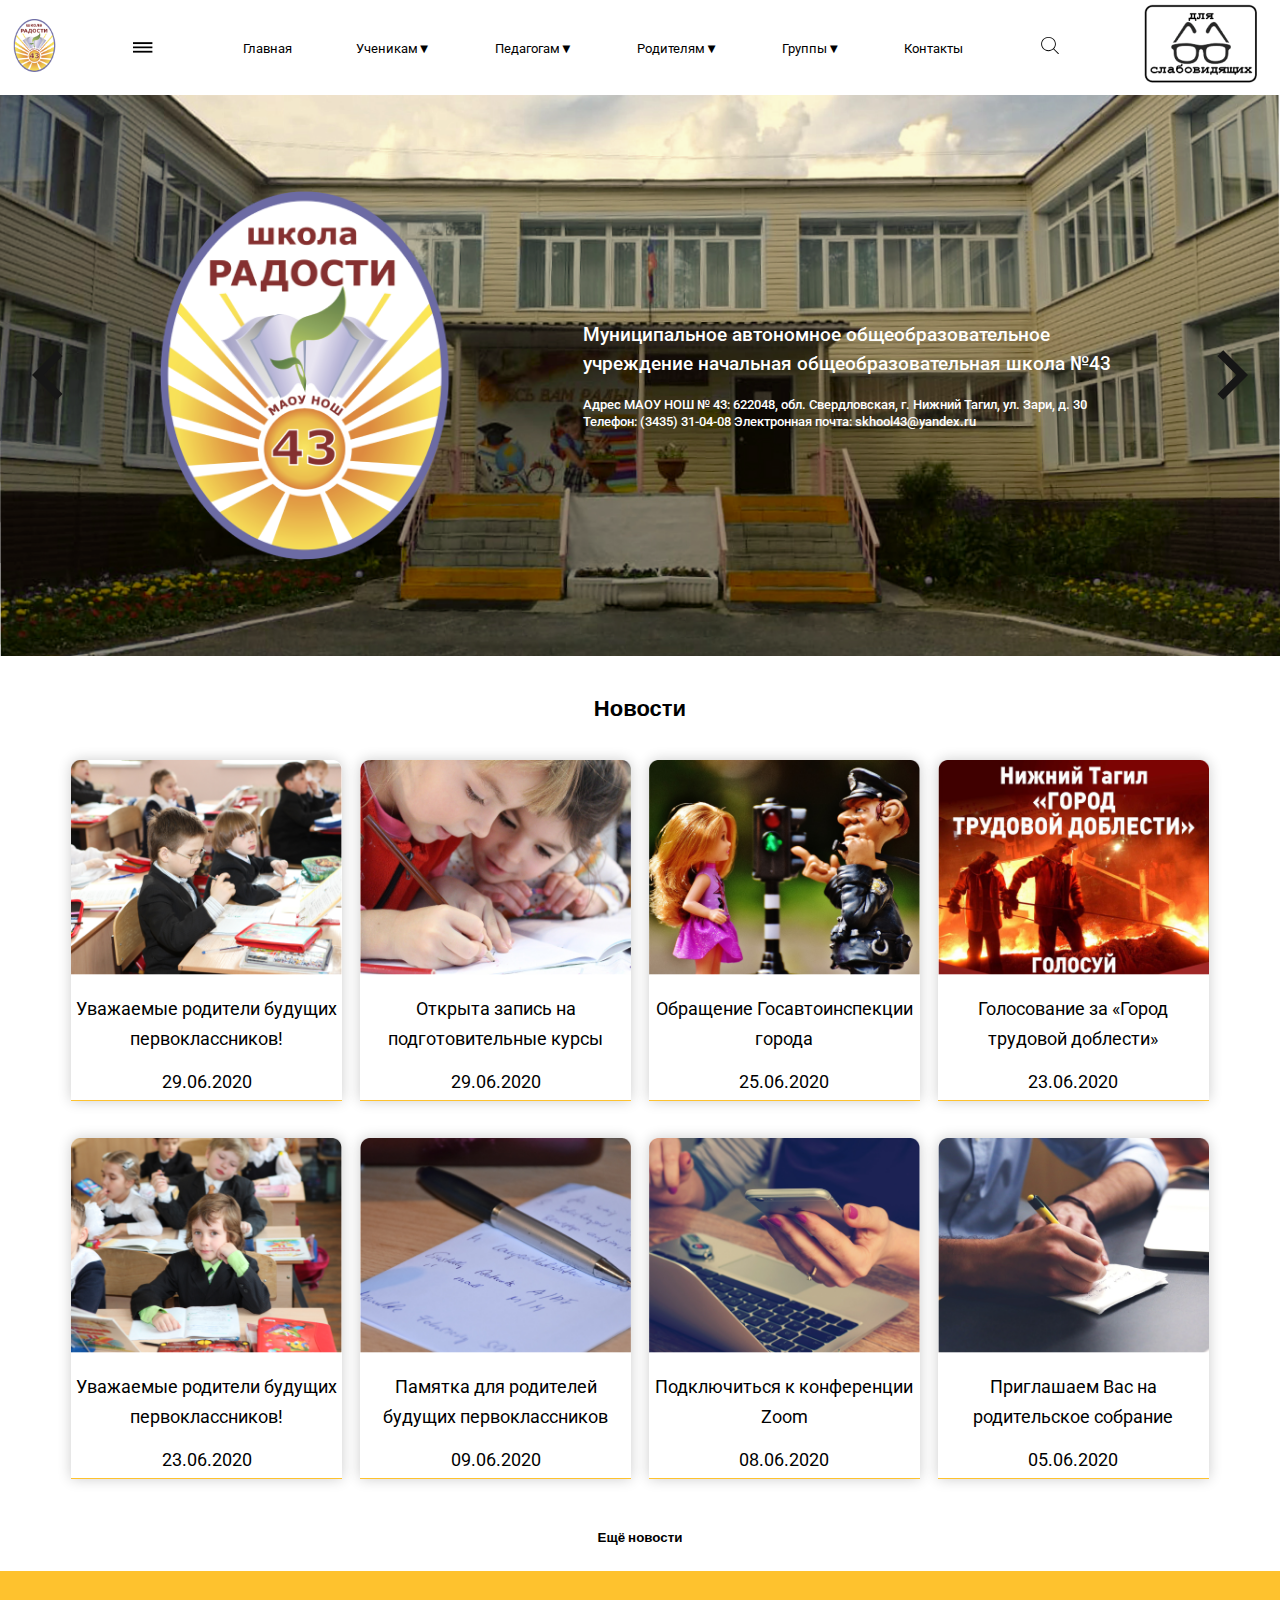
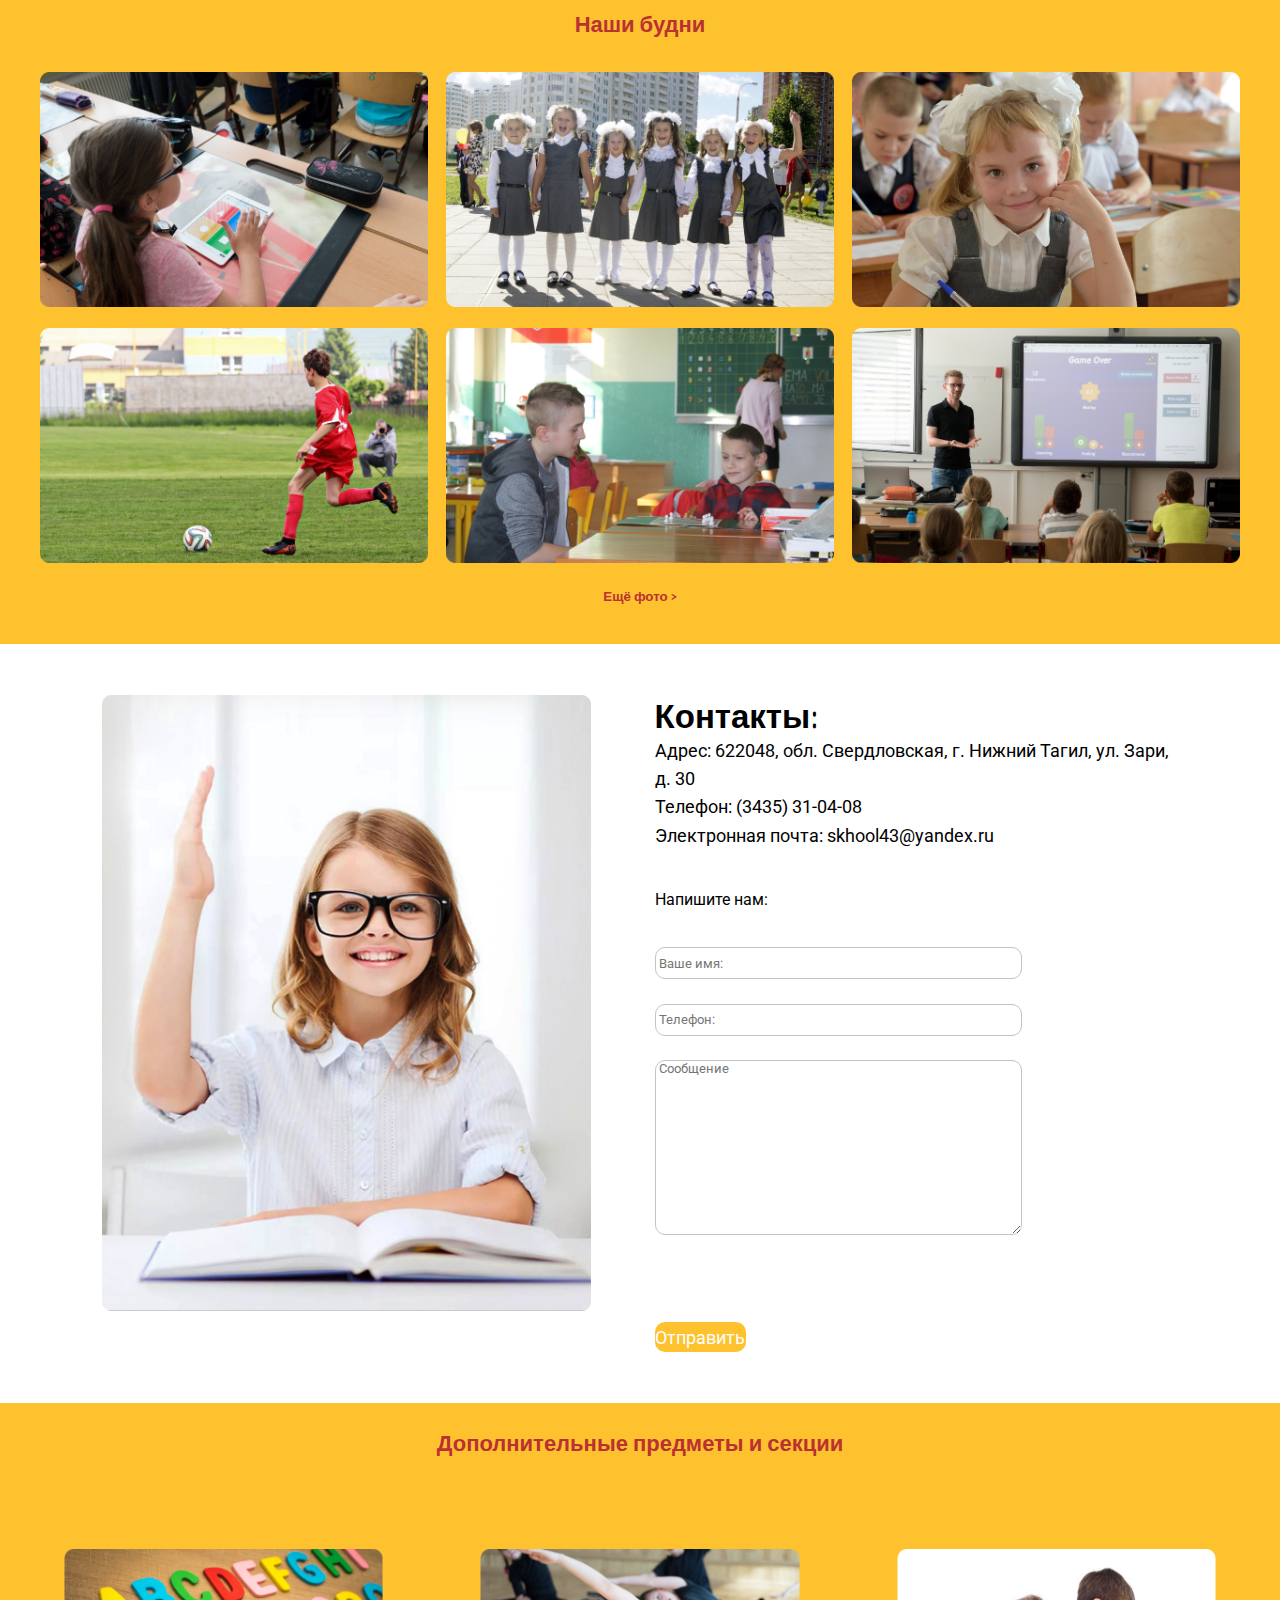
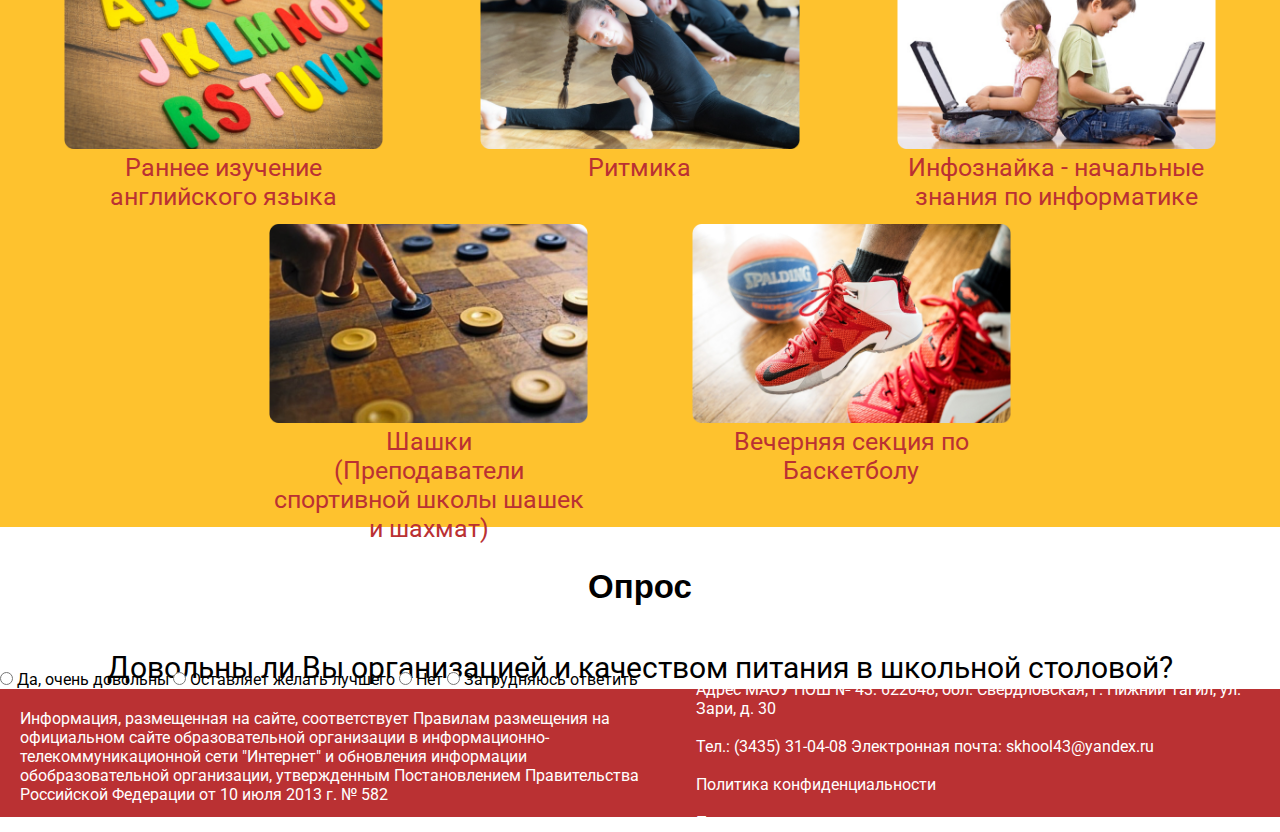
==== Code_s/index.html @ 2aeece90 "test" ====
<!DOCTYPE html>
<html lang="en">

<head>
    <link rel="preconnect" href="https://fonts.googleapis.com">
    <link rel="preconnect" href="https://fonts.gstatic.com" crossorigin>
    <link href="https://fonts.googleapis.com/css2?family=Roboto:wght@300&family=Tilt+Neon&display=swap"
        rel="stylesheet">
    <meta charset="UTF-8">
    <meta name="viewport" content="width=device-width, initial-scale=1.0">
    <link rel="stylesheet" href="./style.css">
    <title>Школа №43</title>
</head>

<body>

    <header>
        <div class="wrapper">
            <a href="./index.html">
                <img class="logo_head" src="./logo/logo_header.png">
            </a>
            <a href="">
                <img src="./logo/header__burger.png" class="burger">
            </a>
            <nav>
                <ul>
                    </a>
                    <li><a href="#" class='text_header text_header_1'>Главная</a></li>
                    <li><a href="#" class='text_header'>Ученикам&#9660;</a></li>
                    <li><a href="#" class='text_header'>Педагогам&#9660;</a></li>
                    <li><a href="#" class='text_header'>Родителям&#9660;</a></li>
                    <li><a href="#" class='text_header'>Группы&#9660;</a></li>
                    <li><a href="#" class='text_header'>Контакты</a></li>
                </ul>
            </nav>
            <a href="">
                <img src="./logo/search-svgrepo-com.svg" class="search">
            </a>
            <a href="">
                <img src="./logo/invalid.png" class="invalid">
            </a>
        </div>
    </header>

    <div class="main_div">
        <div class="page1">
            <img src="./logo/arrow-left.png">
            <img class="big_logo" src="./logo/big-logo.png">
            <div class="ty">
                <h2>Муниципальное автономное общеобразовательное <br>
                    учреждение начальная общеобразовательная школа №43</h2>

                <h3>Адрес МАОУ НОШ № 43: 622048, обл. Свердловская, г. Нижний Тагил, ул. Зари, д. 30</h3>
                <h3>Телефон: (3435) 31-04-08 Электронная почта: skhool43@yandex.ru</h3>
            </div>
            <img src="./logo/arrow-rigth.png" class="arrow-rigth">
        </div>
        <div class="page2">
            <section>
                <h3 class="section_title">Новости</h3>
                <div class="news_items">
                    <div class="news_card">
                        <img src="./logo/news__img.png" class="news_imgs">
                        <p class="text_news">Уважаемые родители будущих первоклассников!</p>
                        <p class="data_news">29.06.2020</p>
                    </div>
                    <div class="news_card">
                        <img src="./logo/news__img(1).png" class="news_imgs">
                        <div class="text_new"></div>
                        <p class="text_news">Открыта запись на подготовительные курсы</p>
                        <p class="data_news">29.06.2020</p>
                    </div>
                    <div class="news_card">
                        <img src="./logo/news__img(2).png" class="news_imgs">
                        <div class="text_new">
                            <p class="text_news">Обращение Госавтоинспекции города</p>
                            <p class="data_news">25.06.2020</p>
                        </div>
                    </div>
                    <div class="news_card">
                        <img src="./logo/news__img(3).png" class="news_imgs">
                        <div class="text_new">
                            <p class="text_news">Голосование за «Город трудовой доблести»</p>
                            <p class="data_news">23.06.2020</p>
                        </div>
                    </div>
                    <div class="news_card">
                        <img src="./logo/news__img(4).png" class="news_imgs">
                        <div class="text_new"></div>
                        <p class="text_news">Уважаемые родители будущих первоклассников!</p>
                        <p class="data_news">23.06.2020</p>
                    </div>
                    <div class="news_card">
                        <img src="./logo/news__img(5).png" class="news_imgs">
                        <div class="text_new"></div>
                        <p class="text_news">Памятка для родителей будущих первоклассников</p>
                        <p class="data_news">09.06.2020</p>
                    </div>
                    <div class="news_card">
                        <img src="./logo/news__img(6).png" class="news_imgs">
                        <div class="text_new"></div>
                        <p class="text_news">Подключиться к конференции Zoom</p>
                        <p class="data_news">08.06.2020</p>
                    </div>
                    <div class="news_card">
                        <img src="./logo/news__img(7).png" class="news_imgs">
                        <div class="text_new"></div>
                        <p class="text_news">Приглашаем Вас на родительское собрание</p>
                        <p class="data_news">05.06.2020</p>
                    </div>
                </div>
                <a href="#" class="text_page2">Ещё новости</a>
            </section>

        </div>
        <div class="page3">
            <section class="section_orange">
                <h3 class="section_title">Наши будни</h3>
                <div class="bydni_cards">
                    <div class="bydni_card">
                        <img class="imgs_page3" src="./logo/gallery__photo.png">
                    </div>
                    <div class="bydni_card">
                        <img class="imgs_page3" src="./logo/gallery__photo(1).png">
                    </div>
                    <div class="bydni_card">
                        <img class="imgs_page3" src="./logo/gallery__photo(2).png">
                    </div>
                    <div class="bydni_card">
                        <img class="imgs_page3" src="./logo/gallery__photo(3).png">
                    </div>
                    <div class="bydni_card">
                        <img class="imgs_page3" src="./logo/gallery__photo(4).png">
                    </div>
                    <div class="bydni_card">
                        <img class="imgs_page3" src="./logo/gallery__photo(5).png">
                    </div>
                </div>
                <a href="#" class="text_page2">Ещё фото &#62;</a>
            </section>
        </div>
        <div class="page4">
            <section class="section_page4">
                <img class="img_page4" src="./logo/contact-form__photo.png">
                <div class="text_page4">
                    <h4>Контакты:</h4>
                    <p class="text_page4_p">Адрес: 622048, обл. Свердловская, г. Нижний Тагил, ул. Зари, д. 30
                        <br>Телефон: (3435) 31-04-08
                        <br>Электронная почта: skhool43@yandex.ru
                    </p>
                    <fieldset>
                        <label for="name" style="margin-bottom: 3vw;margin-top: 3.15vw;">Напишите нам:</label>
                        <input type="text" name="" id="name" placeholder=" Ваше имя: " class="name name_1">
                        <input type="tel" placeholder=" Телефон: " class="name name_1">
                        <textarea cols="30" rows="10" placeholder=" Сообщение" class="name name_2"></textarea>
                        <button class="submit">Отправить</button>
                    </fieldset>
                </div>
            </section>
        </div>
        <div class="page5">
            <section class="section_page5">
                <h5 class="section_title">Дополнительные предметы и секции</h5>
                <div class="cards_page5">
                    <div class="card_1_3">
                        <div class="card_page5">
                            <img src="./logo/features__photo.png">
                            <p>Раннее изучение английского языка</p>
                        </div>
                        <div class="card_page5">
                            <img src="./logo/features__photo(1).png">
                            <p>Ритмика</p>
                        </div>
                        <div class="card_page5">
                            <img src="./logo/features__photo(2).png">
                            <p>Инфознайка - начальные знания по информатике</p>
                        </div>
                    </div>
                    <div class="card_3_5">
                        <div class="card_page5">
                            <img src="./logo/features__photo(3).png">
                            <p>Шашки <br>(Преподаватели спортивной школы шашек и шахмат)</p>
                        </div>
                        <div class="card_page5">
                            <img src="./logo/features__photo(4).png">
                            <p>Вечерняя секция по Баскетболу</p>
                        </div>
                    </div>

                </div>
            </section>
        </div>
        <div class="page6">
            <section>
                <h6>Опрос</h6>
                <p class="text_page6">Довольны ли Вы организацией и качеством питания в школьной столовой?</p>
                <div class="opros">
                    <input type="radio" id=""> <label for="">Да, очень довольны</label>
                    <input type="radio" id=""> <label for="">Оставляет желать лучшего</label>
                    <input type="radio" id=""> <label for="">Нет</label>
                    <input type="radio" id=""> <label for="">Затрудняюсь ответить</label>
                </div>
            </section>

        </div>
    </div>

    <footer>
        <div class="text_footer1">Информация, размещенная на сайте, соответствует
            Правилам размещения на официальном сайте образовательной
            организации в информационно-телекоммуникационной сети "Интернет"
            и обновления информации обобразовательной организации,
            утвержденным Постановлением Правительства Российской Федерации
            от 10 июля 2013 г. № 582</div>
        <div class="text_footer2">Адрес МАОУ НОШ № 43: 622048, обл. Свердловская, г. Нижний Тагил, ул. Зари, д. 30
            <br><br> Тел.: (3435) 31-04-08 Электронная почта: skhool43@yandex.ru
            <br><br>Политика конфиденциальности<br><br>
            Пользовательское соглашение
        </div>
    </footer>

</body>

</html>
---- Code_s/style.css ----
*{
    padding: 0;
    margin: 0;
    font-family: 'Roboto', sans-serif;
}
header{
    background: rgba(255, 255, 255, 0.40);
    width: 100%;
}
.wrapper{
    margin: 0 auto;
    display: flex;
    flex-direction: row;
    align-items: center;
    width: 100%;
}
.wrapper>.invalid{
    display: none;
}
.burger{
    width: 1.567vw;
    height: 0.895vw;
    margin-left: 6vw
}
.logo_head{
    width: 3.385vw;
    height: 4.167vw;
    margin-left: 1vw;
}
nav{
    display: flex;
    align-items: center;
}
.text_header{
    color: black;
    font-size: 1.042vw;
    font-style: normal;
    font-weight: 400;
    line-height: normal;
    text-decoration: none;
    margin-left: 5vw;
    width: 5vw;
    height: 2.188vw;
    top: 0.208vw;
    left: 0.833vw;
}
.text_header_1{
    margin-left: 7vw;
}
.search{
    width: 1.538vw;
    height: 1.358vw;
    transform: rotate(0.031deg);
    margin-left: 6vw;
}
ul{
    display: flex;
    list-style-type: none;
    flex-direction: row;
}
.invalid{
    margin-left: 6vw;
}
/*page1*/
body{
 padding: 0;
}
h2{
    color: #ffffff;
    width: 44.427vw;
    height: 5.938vw;
    top: 10.885vw;
    left: 22.031vw;
    font-size: 1.51vw;
    font-weight: 500;
    line-height: 2.292vw;
    letter-spacing: 0em;
    text-align: left;
}
h3{
    color: #ffffff;
    font-size: 1.042vw;
    font-weight: 500;
    line-height: 1.354vw;
    letter-spacing: 0em;
    text-align: left;
}
.ty{
    display: flex;
    flex-direction: column;
    margin-left: 5%;
}

.big_logo{
    width: 23.5%;
    margin-left: 2%;
}
.arrow-right{
    margin-left: 2vw;
    width: 1.719vw;
    height: 2.604vw;
}
.arrow-left{
    width: 1.719vw;
    height: 2.604vw;
}
.page1{
    display: flex;
    align-items: center;
    /* margin-left: 3.95vw; */
    background-image: url(./logo/background.png);
    background-repeat: no-repeat;
    background-size: cover;
    height: 43.8vw;
    flex-direction: row;
    justify-content: space-around;
}
/*page2*/
.page2{
    width: 100%;
    background-color: rgb(255, 255, 255);
    display: flex;
    justify-content: center;
}
.section_title{
    margin-top: 3vw;
    display: flex;
    align-items: center;
    color: #000;
    font-family: 'Tilt Neon', sans-serif;
    font-size: 1.719vw;
    font-style: normal;
    font-weight: 700;
    line-height: normal;
    justify-content: center;
}
.news_items{
    width: 88.95vw;
    display: flex;
    flex-direction: row;
    flex-wrap: wrap;
    justify-content: space-between;
    margin-top: 3vw;
    
}
.news_card{
    display: flex;
    flex-direction: column;
    width: 21.23vw;
    margin-bottom: 2.93vw;
    background-color: #ffffff;
    border-radius: 0.73vw 0.73vw 0px 0px; 
    border-bottom: 1px solid #FEC22E;
    box-shadow: 0vw 0vw 1.042vw 0vw rgba(0, 0, 0, 0.20); 
}
.news_imgs{
    height: 16.76vw;
}
.text_news{
    margin-top: 1.5vw;
    font-size: 0.833vw;
    font-weight: 400;
    line-height: 0.99vw;
    color: #000;
    text-align: center;
    font-family: Roboto;
    font-size: 18px;
    font-style: normal;
    font-weight: 400;
    line-height: 30px;
    letter-spacing: 0em;
    text-align: center;
    background-color: #ffffff;
    height: auto;
}
.data_news{
    background-color: #ffffff;
    font-size: 0.833vw;
    font-weight: 400;
    line-height: 0.99vw;
    color: #000;
    text-align: center;
    font-family: Roboto;
    font-size: 18px;
    font-style: normal;
    font-weight: 400;
    line-height: 30px;
    letter-spacing: 0em;
    text-align: center;
    margin-top: 1vw;
    margin-bottom: 1vw;
}
.text_page2{
    display: flex;
    justify-content: center;
    margin-bottom: 2vw;
    margin-top: 1vw;
    font-family: 'Tilt Neon', sans-serif;
    font-size: 1.042vw;
    font-weight: 700;
    letter-spacing: 0em;
    text-align: center;
    color: #000;
    text-decoration: none;
}
/*Page3*/
.bydni_cards{
    width: 88.95vw;
    display: flex;
    flex-direction: row;
    flex-wrap: wrap;
    justify-content: space-between;
    margin-top: 3vw;
    
}
.page3{
    background-color: #FEC22E;
}

.section_orange{
    display: flex;
    justify-content: center;
    flex-direction: column;
}
.section_orange>.section_title{
    color: #BA3133;
}
.imgs_page3{
    margin: 0.7vw;
    width: 30.31vw;
    height: 18.3vw;
}
.bydni_cards{
    display: flex;
    flex-direction: row;
    margin-bottom: 2.93vw;
    border-radius: 0.73vw 0.73vw 0px 0px;
    /* border-bottom: 1px solid #FEC22E; */
    margin: 0 auto;
    flex-wrap: wrap;
    justify-content: center;
    margin-top: 2vw;
    width: 100vw;
}
.section_orange>.text_page2{
    display: flex;
    justify-content: center;
    color: #BA3133;
    text-decoration: none;
    margin-bottom: 3vw;
}
/*page4*/
.section_page4{
    display: flex;
    flex-direction: row;
    margin: 4vw 8vw;
}
.img_page4{
    width: 38.14vw;
    height: 48.10vw;
}
h4{
    color: #000;
    font-family: 'Tilt Neon', sans-serif;
    font-size: 33px;
    font-style: normal;
    font-weight: 700;
    line-height: normal;
}
.text_page4{
    display: flex;
    flex-direction: column;
    margin-left: 5vw;
}

.text_page4_p{
    line-height: 2.20vw !important;
    color: #000;
    font-size: 18px;
    font-style: normal;
    font-weight: 400;
    line-height: normal;
    height: auto;
}
fieldset {
    display: flex;
    flex-direction: column;
    border: 0;
}
.name{
    border-radius: 10px;
    border: 1px solid #C4C4C4;
    background: #FFF;
    margin-bottom: 1.90vw;
    width: 28.55vw;
}
.name_1{
    height: 2.34vw;
}
.name_2{
    height: 13.54vw;
}
.submit{
    width:7.17vw ;
    height:2.34vw ;
    color: #FFF;
    font-size: 18px;
    font-style: normal;
    font-weight: 400;
    line-height: normal;
    border-radius: 10px;
    background: #FEC22E;
    flex-shrink: 0; 
    border: 0;
    margin-top: 4.9vw;
}
/*page5*/
.page5{
    background-color: #FEC22E;
}
.section_page5>.section_title{
    display: flex;
    justify-content: center;
    color: #BA3133;
    text-decoration: none;
    margin-bottom: 3vw;
}
.cards_page5{
    /* width: 80vw; */
    margin: 0 auto;
    display: flex;
    flex-wrap: wrap;
    justify-content: center;
    padding: 2.196vw;
}
.card_page5 p{
    font-size: 25px;
    font-weight: 400;
    line-height: 29px;
    letter-spacing: 0em;
    text-align: center;
    width: 24.96vw;
    color: #BA3133;
}
.card_page5 img {
    width: 24.96vw;
    height: 15.59vw; 
}
.card_1_3{
    display: flex;
    width: 90vw;
    justify-content: space-between;
    margin-bottom: 4vw;
}
.card_3_5{
    display: flex;
    margin-bottom: 3vw;
    width: 58vw;
    justify-content: space-between;
    margin-bottom: 4vw;
}
h5{
    display: flex;
    justify-content: center;
    align-items: center;
    padding: 2vw;
}
/*Page6*/
h6{
    color: #000;
    font-family: 'Tilt Neon', sans-serif;
    font-size: 33px;
    font-style: normal;
    font-weight: 700;
    line-height: normal;
    margin-top: 3vw;
    display: flex;
    justify-content: center;
    margin-bottom: 3.367vw;
}
.text_page6{
    color: #000;
    text-align: center;
    font-family: Roboto;
    font-size: 30px;
    font-style: normal;
    font-weight: 400;
    line-height: normal;
}
/*footer*/
footer{
    display: flex;
    height: 10vw;
    flex-shrink: 0;
    background: #BA3133;
    column-span: initial;
}
p{
    font-size: 0.625vw;
    font-weight: 400;
    line-height: 0.729vw;
    letter-spacing: 0em;
    text-align: left;
    height: 1.563vw;
}
.text_footer1{
    float: left;
    width: 55%;
    margin-top: 0.521vw; 
    margin-left: 1.563vw;
    display: flex;
    align-items: center;
    color: #ffffff;
}
.text_footer2{
    float: right; 
    width: 49%; 
    margin-top: 0.521vw; 
    margin-left: 1.563vw;
    display: flex;
    align-items: center;
    color: #ffffff;
}
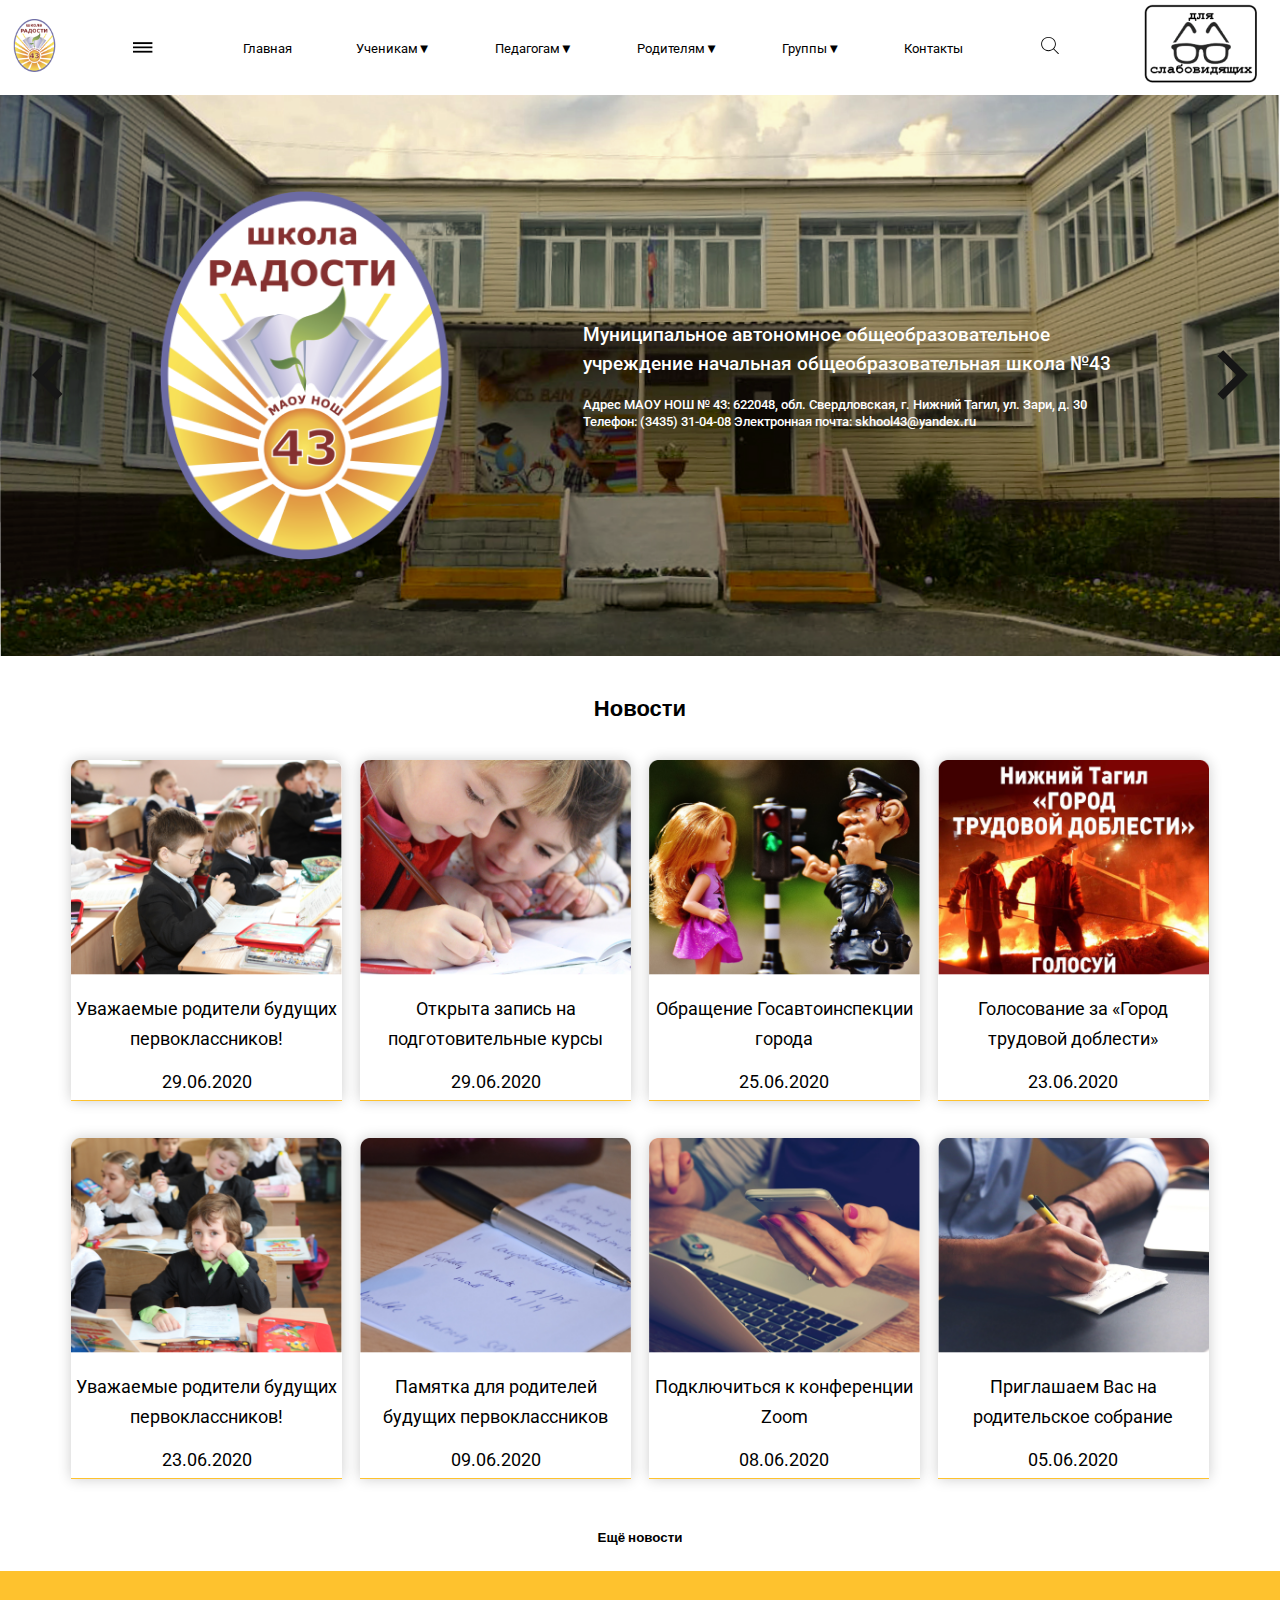
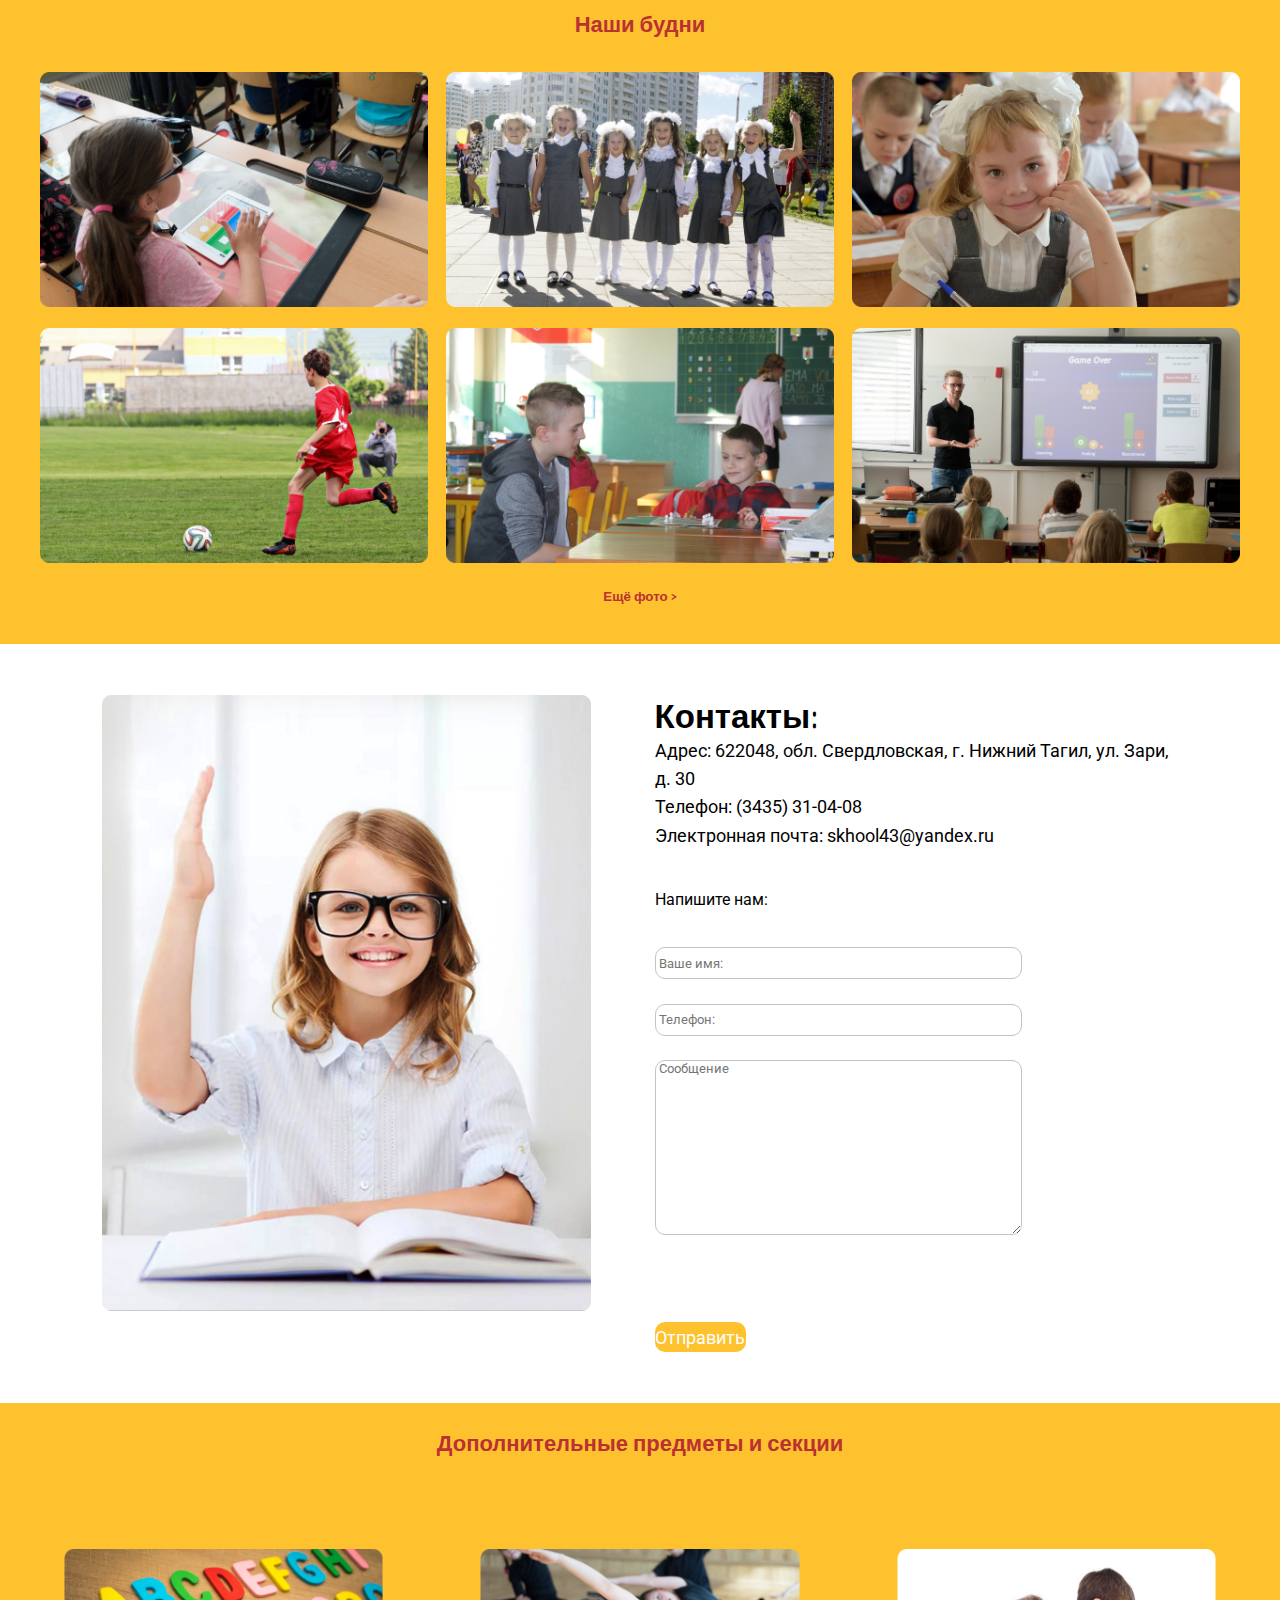
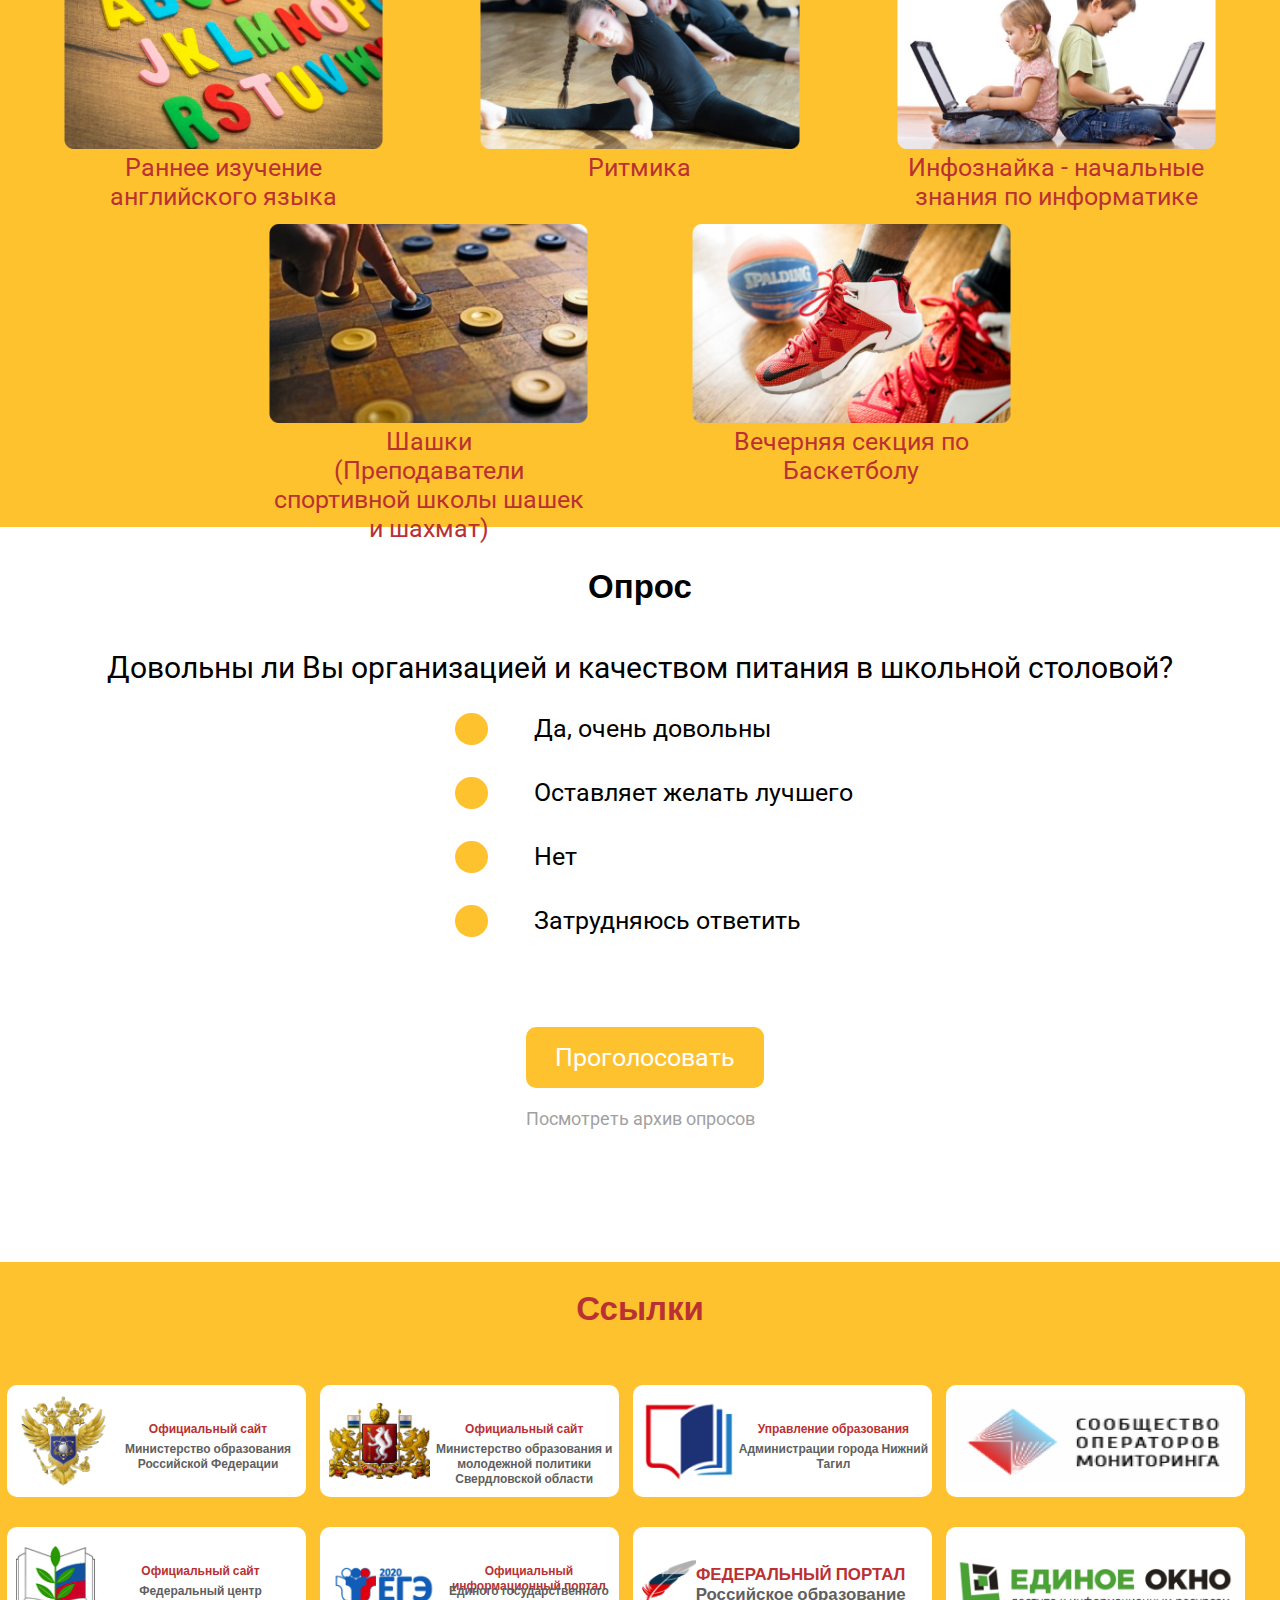
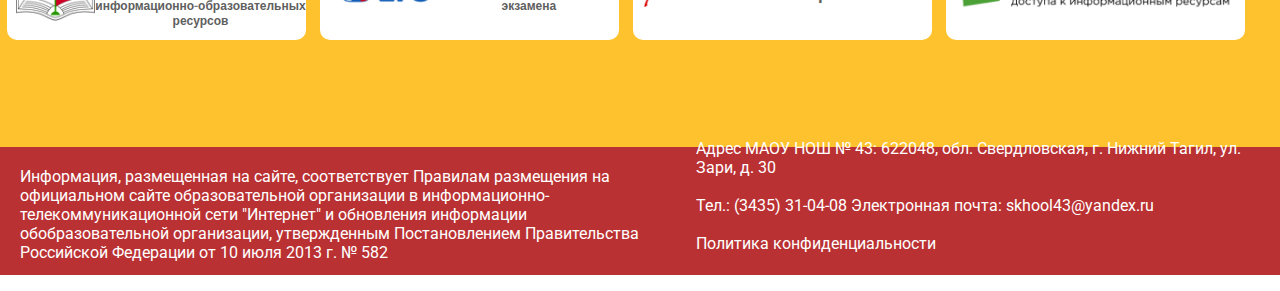
==== commit 8db6441e: "test" ====
--- a/Code_s/index.html
+++ b/Code_s/index.html
@@ -191,17 +191,96 @@
             </section>
         </div>
         <div class="page6">
-            <section>
+            <section class="section_page6">
                 <h6>Опрос</h6>
                 <p class="text_page6">Довольны ли Вы организацией и качеством питания в школьной столовой?</p>
-                <div class="opros">
-                    <input type="radio" id=""> <label for="">Да, очень довольны</label>
-                    <input type="radio" id=""> <label for="">Оставляет желать лучшего</label>
-                    <input type="radio" id=""> <label for="">Нет</label>
-                    <input type="radio" id=""> <label for="">Затрудняюсь ответить</label>
-                </div>
-            </section>
-
+                <div class="opross">
+                    <div>
+                        <div class="opros">
+                            <input type="checkbox" class="check_box">
+                            <label class="opros_text" for="">Да, очень довольны</label>
+                        </div>
+                        <div class="opros">
+                            <input type="checkbox" class="check_box">
+                            <label class="opros_text" for="">Оставляет желать лучшего</label>
+                        </div>
+                        <div class="opros">
+                            <input type="checkbox" class="check_box">
+                            <label class="opros_text" for="">Нет</label>
+                        </div>
+                        <div class="opros">
+                            <input type="checkbox" class="check_box">
+                            <label class="opros_text" for="">Затрудняюсь ответить</label>
+                        </div>
+                    </div>
+                    <button class="submit">Проголосовать</button>
+                    <p>Посмотреть архив опросов</p>
+                </div>
+            </section>
+        </div>
+        <div class="page7">
+            <section>
+                <h5>Ссылки</h5>
+                <div class="cards_page7">
+                    <div class="card_page7">
+                        <img src="./logo/links__logo1.png" style="width: 7.321vw;height: 7.321vw;">
+                        <div class="text_card">
+                            <p class="card_text1">Официальный сайт</p>
+                            <p class="card_text2">Министерство образования Российской Федерации</p>
+                        </div>
+                    </div>
+                    <div class="card_page7">
+                        <img src="./logo/links__logo2.png" style="width: 7.833vw;height: 5.93vw;">
+                        <div class="text_card">
+                            <p class="card_text1">Официальный сайт</p>
+                            <p class="card_text2">Министерство образования и молодежной политики Свердловской области
+                            </p>
+                        </div>
+                    </div>
+                    <div class="card_page7">
+                        <img src="./logo/links__logo3.png" style="width: 7.247vw;height: 6.442vw;">
+                        <div class="text_card">
+                            <p class="card_text1">Управление образования</p>
+                            <p class="card_text2">Администрации города Нижний Тагил</p>
+                        </div>
+                    </div>
+                    <div class="card_page7">
+                        <img src="./logo/links__logo4.png" style="width: 21.962vw;height: 9.151vw;">
+                        <div class="text_card">
+                            <p class="card_text1"></p>
+                            <p class="card_text2"></p>
+                        </div>
+                    </div>
+                    <div class="card_page7">
+                        <img src="./logo/links__logo5.png" style="width: 6.149vw;height: 5.93vw;">
+                        <div class="text_card">
+                            <p class="card_text1">Официальный сайт</p>
+                            <p class="card_text2">Федеральный центр информационно-образовательных ресурсов</p>
+                        </div>
+                    </div>
+                    <div class="card_page7">
+                        <img src="./logo/links__logo6.png" style="width: 8.565vw;height: 4.026vw;">
+                        <div class="text_card">
+                            <p class="card_text1">Официальный информационный портал</p>
+                            <p class="card_text2">Единого государственного экзамена</p>
+                        </div>
+                    </div>
+                    <div class="card_page7">
+                        <img src="./logo/links__logo7.png" style="width: 4.173vw;height: 3.66vw;">
+                        <div class="text_card">
+                            <p class="card_text1 card_text_pag7">ФЕДЕРАЛЬНЫЙ ПОРТАЛ</p>
+                            <p class="card_text2 card_text_pag7">Российское образование </p>
+                        </div>
+                    </div>
+                    <div class="card_page7">
+                        <img src="./logo/links__logo8.png" style="width: 21.962vw;height: 9.151vw;">
+                        <div class="text_card">
+                            <p class="card_text1"></p>
+                            <p class="card_text2"></p>
+                        </div>
+                    </div>
+                </div>
+            </section>
         </div>
     </div>
 
--- a/Code_s/style.css
+++ b/Code_s/style.css
@@ -366,6 +366,13 @@
     padding: 2vw;
 }
 /*Page6*/
+.page6{
+    display: flex;
+    justify-content: center;
+}
+.section_page6{
+    width: 88.87vw;
+}
 h6{
     color: #000;
     font-family: 'Tilt Neon', sans-serif;
@@ -378,14 +385,165 @@
     justify-content: center;
     margin-bottom: 3.367vw;
 }
+.opross{
+    margin-top: 3vw;
+}
+.opros{
+    margin-bottom: 1.76vw;
+    display: flex;
+    align-items: center;
+}
+.check_box{
+    margin-left: 30vw;
+    width: 2.56vw;
+    height: 2.49vw;
+    fill: #FEC22E;
+    background-color: #FEC22E;
+}
+.opross>.submit{
+    margin-left: 40%;
+    width: 18.59vw;
+    height: 4.76vw;
+    color: #FFF;
+    text-align: center;
+    font-size: 25px;
+    font-style: normal;
+    font-weight: 400;
+    line-height: normal;
+    margin-bottom: 1.54vw;
+}
 .text_page6{
     color: #000;
     text-align: center;
+    font-size: 30px;
+    font-style: normal;
+    font-weight: 400;
+    line-height: normal;
+}
+.opros_text{
+    margin-left: 4%;
+}
+.opros_text{
+    color: #000;
+    font-size: 25px;
+    font-style: normal;
+    font-weight: 400;
+    line-height: 166.2%; /* 41.55px */
+}
+.opross>p{
+    color: #A1A1A1;
+    text-align: center;
     font-family: Roboto;
-    font-size: 30px;
-    font-style: normal;
-    font-weight: 400;
-    line-height: normal;
+    font-size: 18px;
+    font-style: normal;
+    font-weight: 400;
+    line-height: normal;
+}
+.opross>p{
+    color: #A1A1A1;
+    text-align: center;
+    font-family: Roboto;
+    font-size: 18px;
+    font-style: normal;
+    font-weight: 400;
+    line-height: normal;
+    margin-bottom: 10.47vw;
+}
+input[type='checkbox'] {
+    position: relative;
+    background-color: #FEC22E;
+    -webkit-appearance: none;
+    -moz-appearance: none;
+    appearance: none;
+    outline: none;
+    border-radius: 2vw;
+  }
+
+  input[type='checkbox']::before {
+    content: '';
+    position: absolute;
+    top: 50%;
+    left: 50%;
+    width: 22px;
+    height: 22px;
+    border-radius: 50%;
+    transform: translate(-50%, -50%);
+    opacity: 0;
+  }
+  
+  input[type='checkbox']:checked::after {
+    content: '';
+    position: absolute;
+    top: 50%;
+    left: 50%;
+    width: 15px;
+    height: 15px;
+    border-radius: 50%;
+    background-color: red;
+    transform: translate(-50%, -50%);
+    visibility: visible;
+  }
+/*Page7*/
+.page7{
+    background: #FEC22E;
+}
+section>h5{
+    display: flex;
+    align-items: center;
+    color: #BA3133;
+    font-family: 'Tilt Neon', sans-serif;
+    font-size: 1.719vw;
+    font-style: normal;
+    font-weight: 700;
+    line-height: normal;
+    justify-content: center;
+    font-size: 33px; 
+}
+.cards_page7{
+    width: 97.80vw;
+    display: flex;
+    flex-wrap: wrap;
+    align-items: center;
+    align-content: stretch;
+    justify-content: space-around;
+    padding-bottom: 8.42vw;
+}
+.card_page7>img{
+    margin-left: 0.73vw;
+}
+.card_page7>p{
+
+}
+.card_page7{
+    width: 23.35vw;
+    height: 8.78vw;
+    background-color: #FFF;
+    margin-top: 2.34vw;
+    display: flex;
+    flex-direction: row;
+    align-items: center;
+    border-radius: 10px; 
+}
+.card_text1{
+    color: #BA3133;
+    text-align: center;
+    font-family: 'Tilt Neon', sans-serif;
+    font-size: 12px;
+    font-style: normal;
+    font-weight: 700;
+    line-height: normal;
+}
+.card_text2{
+    color: #5F5F5F;
+    text-align: center;
+    font-family: 'Tilt Neon', sans-serif;
+    font-size: 12px;
+    font-style: normal;
+    font-weight: 700;
+    line-height: normal;
+}
+.card_text_pag7{
+    font-size: 1.318vw;
 }
 /*footer*/
 footer{
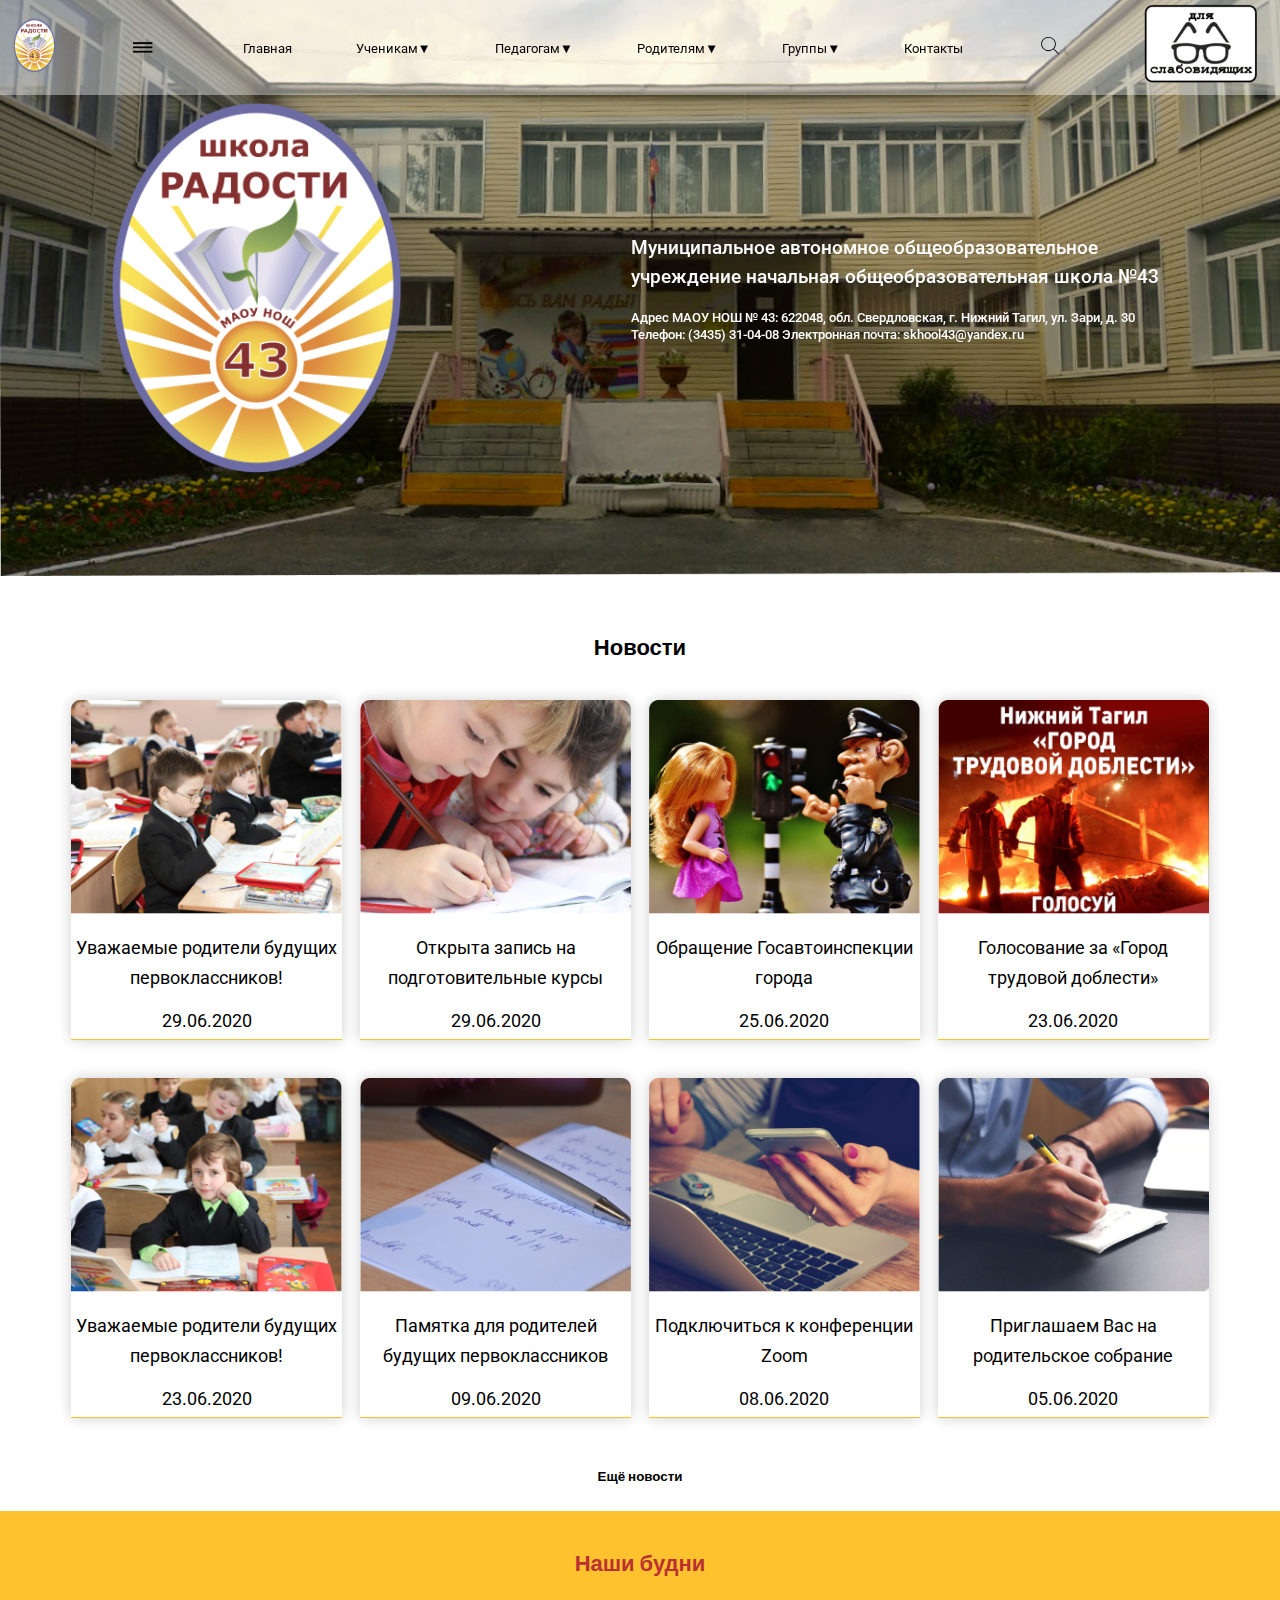
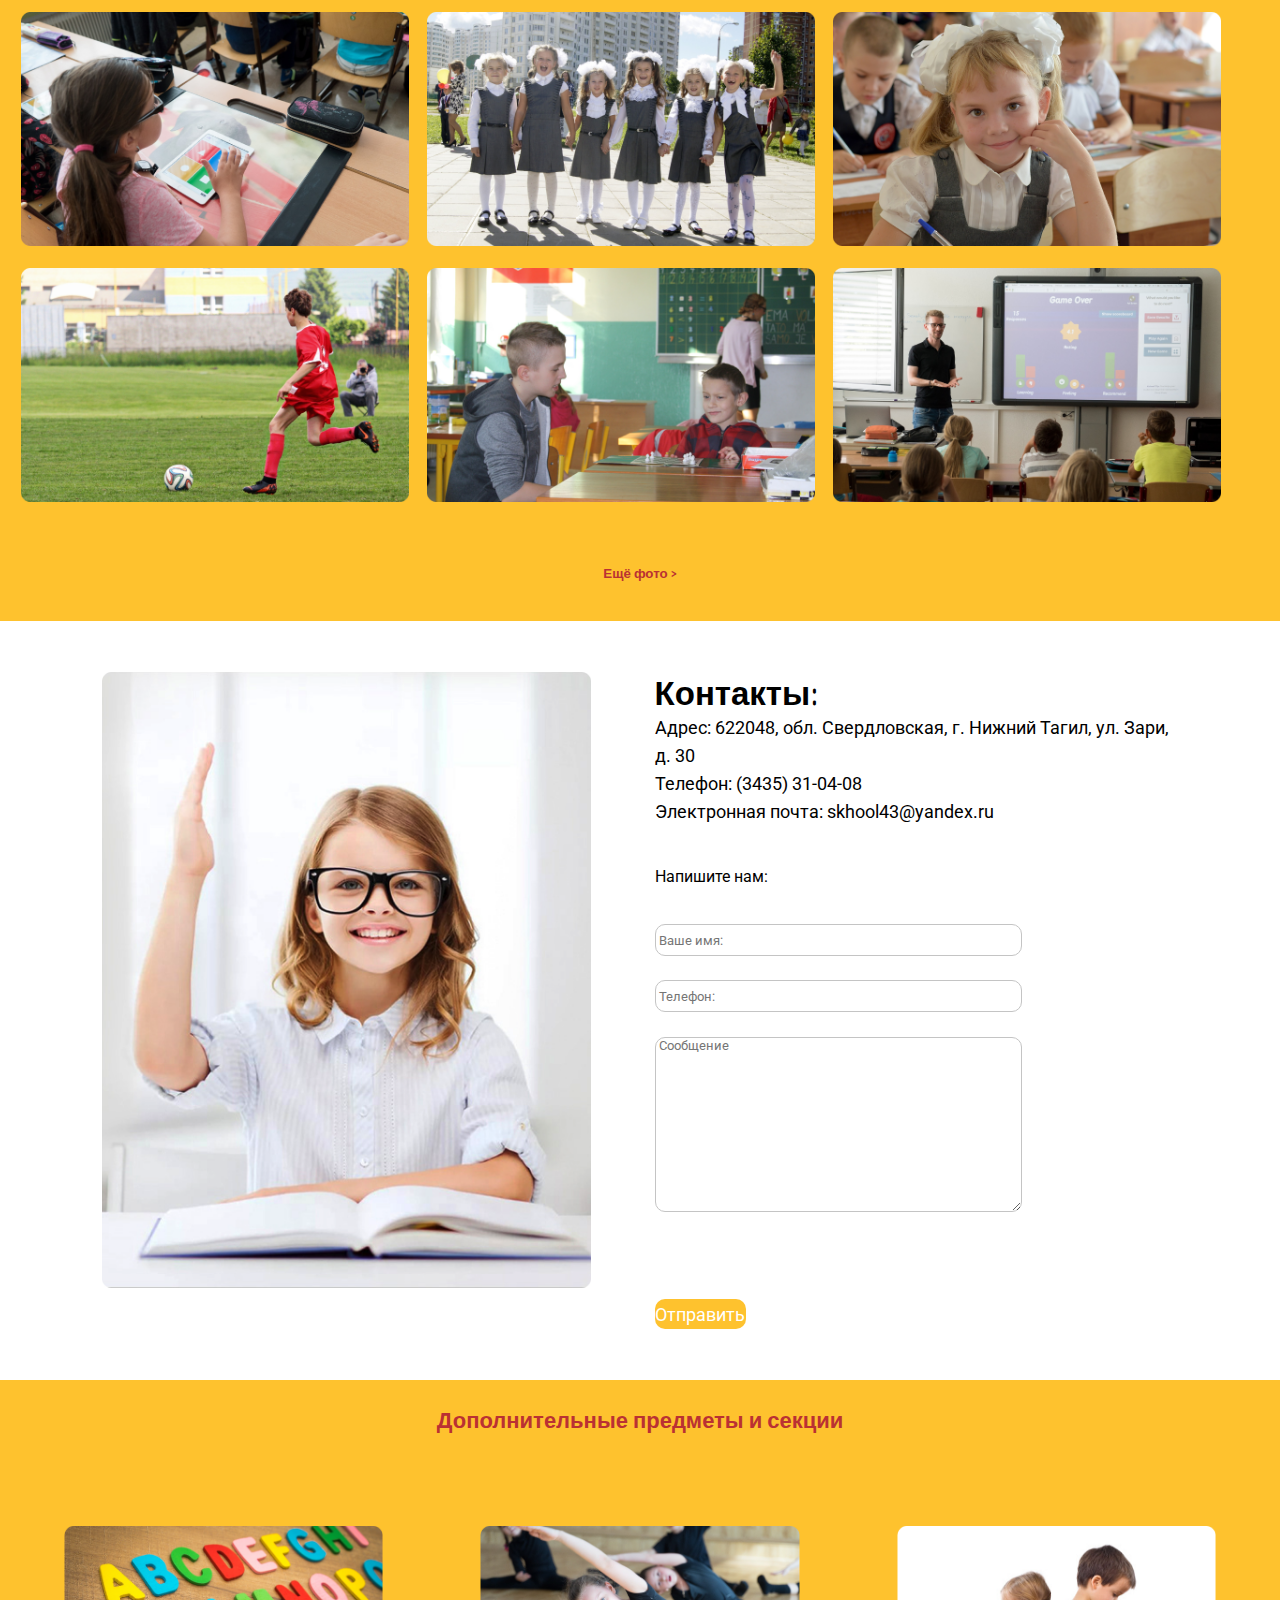
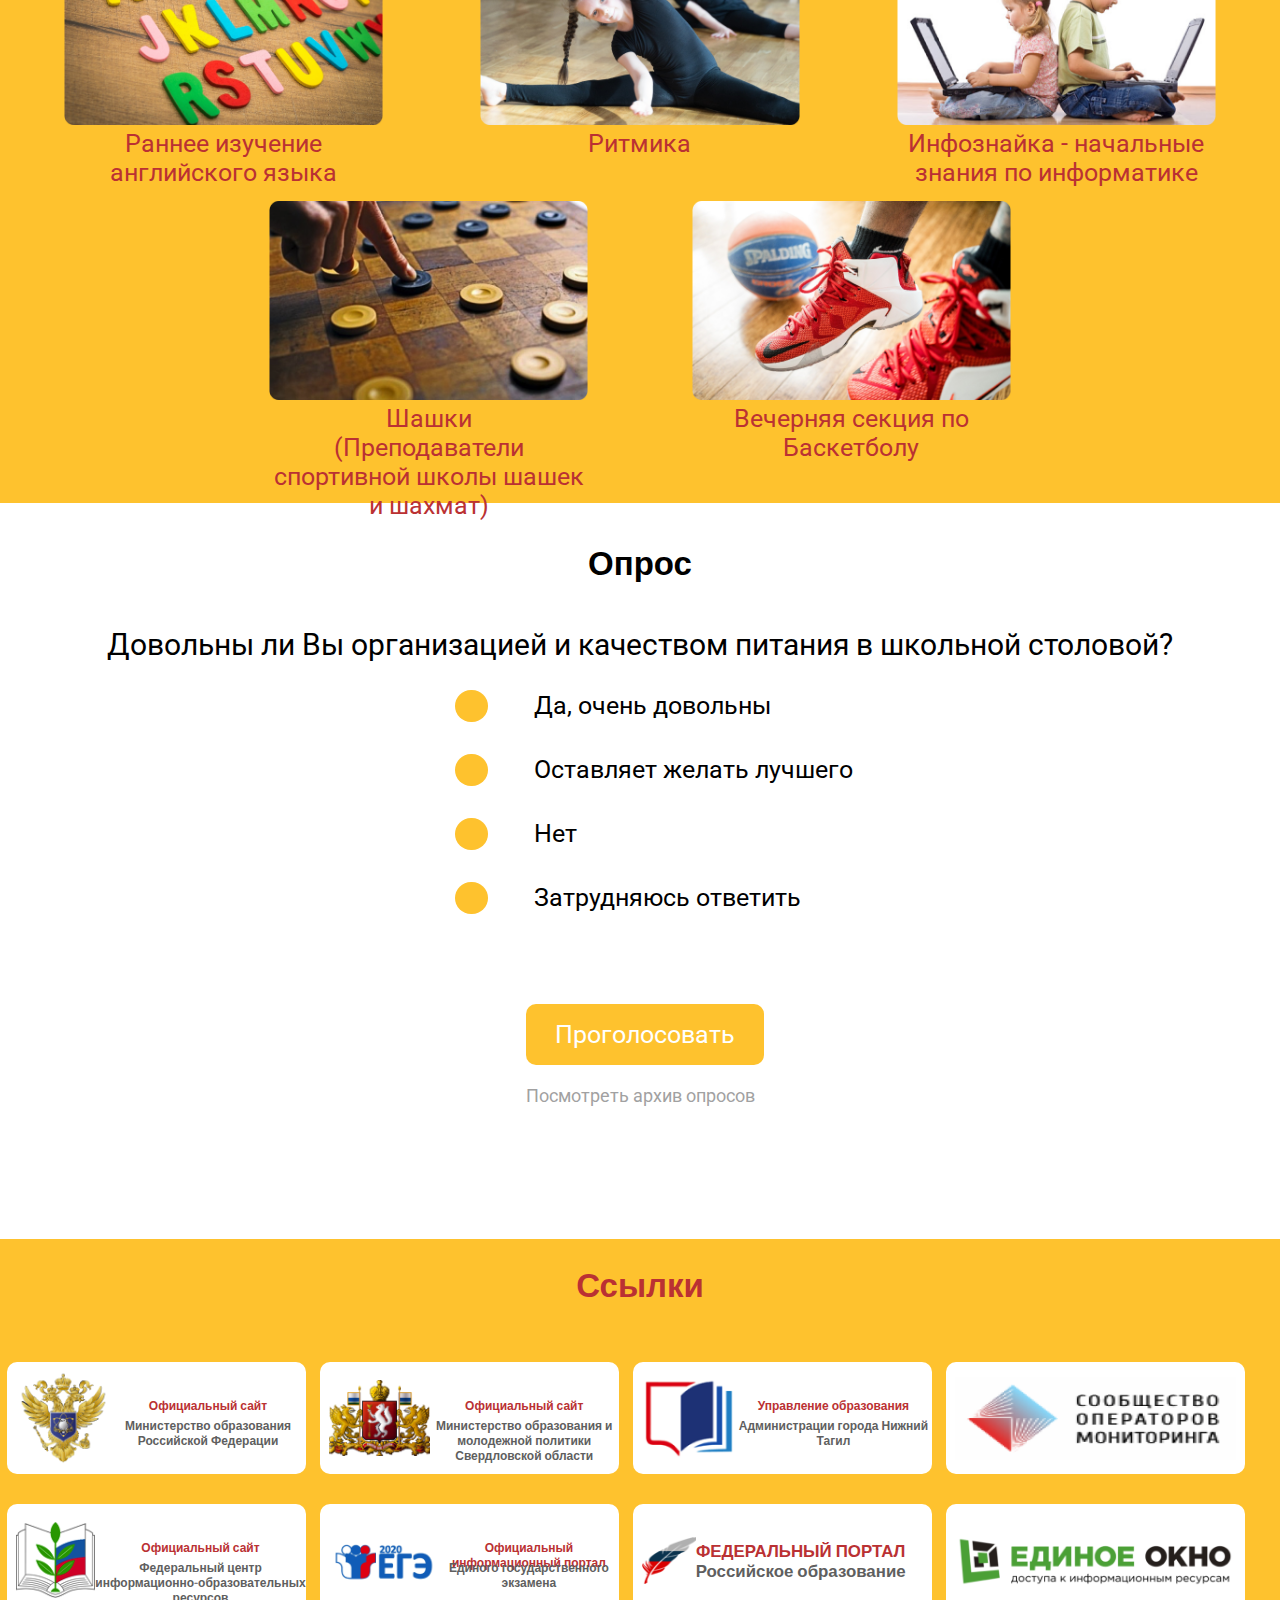
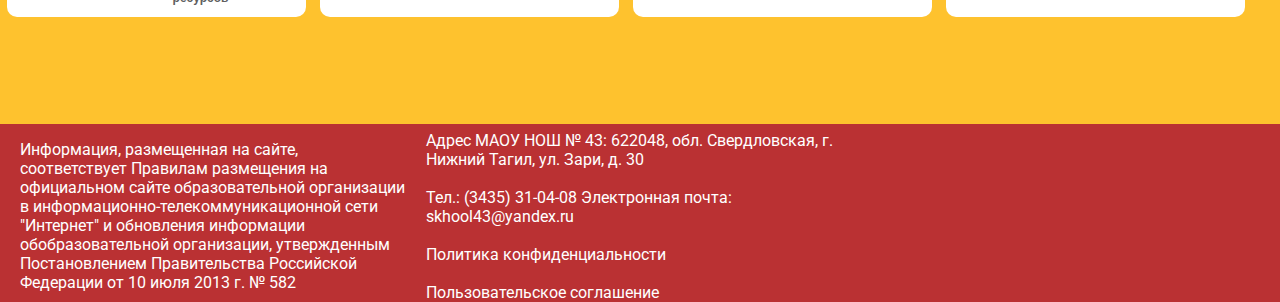
==== commit f715c03e: "slider" ====
--- a/Code_s/index.html
+++ b/Code_s/index.html
@@ -2,13 +2,17 @@
 <html lang="en">
 
 <head>
+    <link rel="stylesheet" href="css/owl.carousel.min.css">
+    <link rel="stylesheet" href="css/owl.theme.default.min.css">
     <link rel="preconnect" href="https://fonts.googleapis.com">
     <link rel="preconnect" href="https://fonts.gstatic.com" crossorigin>
     <link href="https://fonts.googleapis.com/css2?family=Roboto:wght@300&family=Tilt+Neon&display=swap"
         rel="stylesheet">
     <meta charset="UTF-8">
     <meta name="viewport" content="width=device-width, initial-scale=1.0">
-    <link rel="stylesheet" href="./style.css">
+    <link rel="stylesheet" href="./style/style.css">
+    <link rel="stylesheet" href="./style/owl.carousel.min.css">
+    <link rel="stylesheet" href="./style/owl.theme.default.min.css">
     <title>Школа №43</title>
 </head>
 
@@ -43,17 +47,23 @@
     </header>
 
     <div class="main_div">
-        <div class="page1">
-            <img src="./logo/arrow-left.png">
-            <img class="big_logo" src="./logo/big-logo.png">
-            <div class="ty">
-                <h2>Муниципальное автономное общеобразовательное <br>
-                    учреждение начальная общеобразовательная школа №43</h2>
-
-                <h3>Адрес МАОУ НОШ № 43: 622048, обл. Свердловская, г. Нижний Тагил, ул. Зари, д. 30</h3>
-                <h3>Телефон: (3435) 31-04-08 Электронная почта: skhool43@yandex.ru</h3>
+
+
+        <div class="owl-carousel">
+            <div class="page1">
+                <!-- <img src="./logo/arrow-left.png"> -->
+                <img class="big_logo" src="./logo/big-logo.png">
+                <div class="ty">
+                    <h2>Муниципальное автономное общеобразовательное <br>
+                        учреждение начальная общеобразовательная школа №43</h2>
+    
+                    <h3>Адрес МАОУ НОШ № 43: 622048, обл. Свердловская, г. Нижний Тагил, ул. Зари, д. 30</h3>
+                    <h3>Телефон: (3435) 31-04-08 Электронная почта: skhool43@yandex.ru</h3>
+                </div>
+                <!-- <img src="./logo/arrow-rigth.png" class="arrow-rigth"> -->
             </div>
-            <img src="./logo/arrow-rigth.png" class="arrow-rigth">
+            <img src="./logo/background.png" class="img_corusel">
+            <img src="./logo/background.png"  class="img_corusel">
         </div>
         <div class="page2">
             <section>
@@ -297,7 +307,9 @@
             Пользовательское соглашение
         </div>
     </footer>
-
+    <script src="./JavaScript/jquery.min.js"></script>
+    <script src="./JavaScript/owl.carousel.min.js"></script>
+    <script src="./JavaScript/script.js"></script>
 </body>
 
 </html>--- a/Code_s/style/style.css
+++ b/Code_s/style/style.css
@@ -0,0 +1,580 @@
+*{
+    padding: 0;
+    margin: 0;
+    font-family: 'Roboto', sans-serif;
+}
+
+header{
+    background: rgba(255, 255, 255, 0.40);
+    width: 100%;
+    position: absolute;
+    z-index: 9999;
+}
+.wrapper{
+    margin: 0 auto;
+    display: flex;
+    flex-direction: row;
+    align-items: center;
+    width: 100%;
+}
+.wrapper>.invalid{
+    display: none;
+}
+.burger{
+    width: 1.567vw;
+    height: 0.895vw;
+    margin-left: 6vw
+}
+.logo_head{
+    width: 3.385vw;
+    height: 4.167vw;
+    margin-left: 1vw;
+}
+nav{
+    display: flex;
+    align-items: center;
+}
+.text_header{
+    color: black;
+    font-size: 1.042vw;
+    font-style: normal;
+    font-weight: 400;
+    line-height: normal;
+    text-decoration: none;
+    margin-left: 5vw;
+    width: 5vw;
+    height: 2.188vw;
+    top: 0.208vw;
+    left: 0.833vw;
+}
+.text_header_1{
+    margin-left: 7vw;
+}
+.search{
+    width: 1.538vw;
+    height: 1.358vw;
+    transform: rotate(0.031deg);
+    margin-left: 6vw;
+}
+ul{
+    display: flex;
+    list-style-type: none;
+    flex-direction: row;
+}
+.invalid{
+    margin-left: 6vw;
+}
+/*page1*/
+body{
+ padding: 0;
+}
+h2{
+    color: #ffffff;
+    width: 44.427vw;
+    height: 5.938vw;
+    top: 10.885vw;
+    left: 22.031vw;
+    font-size: 1.51vw;
+    font-weight: 500;
+    line-height: 2.292vw;
+    letter-spacing: 0em;
+    text-align: left;
+}
+h3{
+    color: #ffffff;
+    font-size: 1.042vw;
+    font-weight: 500;
+    line-height: 1.354vw;
+    letter-spacing: 0em;
+    text-align: left;
+}
+.ty{
+    display: flex;
+    flex-direction: column;
+    margin-left: 5%;
+}
+.img_corusel{
+    height: 45vw;
+}
+.owl-carousel .page1 .big_logo{
+    width: 23.5%;
+    margin-left: 2%;
+}
+.arrow-right{
+    margin-left: 2vw;
+    width: 1.719vw;
+    height: 2.604vw;
+}
+.arrow-left{
+    width: 1.719vw;
+    height: 2.604vw;
+}
+.page1{
+    display: flex;
+    align-items: center;
+    /* margin-left: 3.95vw; */
+    background-image: url('../logo/background.png');
+    background-repeat: no-repeat;
+    background-size: cover;
+    height: 45vw;
+    flex-direction: row;
+    justify-content: space-around;
+}
+/*page2*/
+.page2{
+    width: 100%;
+    background-color: rgb(255, 255, 255);
+    display: flex;
+    justify-content: center;
+}
+.section_title{
+    margin-top: 3vw;
+    display: flex;
+    align-items: center;
+    color: #000;
+    font-family: 'Tilt Neon', sans-serif;
+    font-size: 1.719vw;
+    font-style: normal;
+    font-weight: 700;
+    line-height: normal;
+    justify-content: center;
+}
+.news_items{
+    width: 88.95vw;
+    display: flex;
+    flex-direction: row;
+    flex-wrap: wrap;
+    justify-content: space-between;
+    margin-top: 3vw;
+    
+}
+.news_card{
+    display: flex;
+    flex-direction: column;
+    width: 21.23vw;
+    margin-bottom: 2.93vw;
+    background-color: #ffffff;
+    border-radius: 0.73vw 0.73vw 0px 0px; 
+    border-bottom: 1px solid #FEC22E;
+    box-shadow: 0vw 0vw 1.042vw 0vw rgba(0, 0, 0, 0.20); 
+}
+.news_imgs{
+    height: 16.76vw;
+}
+.text_news{
+    margin-top: 1.5vw;
+    font-size: 0.833vw;
+    font-weight: 400;
+    line-height: 0.99vw;
+    color: #000;
+    text-align: center;
+    font-family: Roboto;
+    font-size: 18px;
+    font-style: normal;
+    font-weight: 400;
+    line-height: 30px;
+    letter-spacing: 0em;
+    text-align: center;
+    background-color: #ffffff;
+    height: auto;
+}
+.data_news{
+    background-color: #ffffff;
+    font-size: 0.833vw;
+    font-weight: 400;
+    line-height: 0.99vw;
+    color: #000;
+    text-align: center;
+    font-family: Roboto;
+    font-size: 18px;
+    font-style: normal;
+    font-weight: 400;
+    line-height: 30px;
+    letter-spacing: 0em;
+    text-align: center;
+    margin-top: 1vw;
+    margin-bottom: 1vw;
+}
+.text_page2{
+    display: flex;
+    justify-content: center;
+    margin-bottom: 2vw;
+    margin-top: 1vw;
+    font-family: 'Tilt Neon', sans-serif;
+    font-size: 1.042vw;
+    font-weight: 700;
+    letter-spacing: 0em;
+    text-align: center;
+    color: #000;
+    text-decoration: none;
+}
+/*Page3*/
+.bydni_cards{
+    width: 88.95vw;
+    display: flex;
+    flex-direction: row;
+    flex-wrap: wrap;
+    justify-content: space-between;
+    margin-top: 3vw;
+    
+}
+.page3{
+    background-color: #FEC22E;
+}
+
+.section_orange{
+    display: flex;
+    justify-content: center;
+    flex-direction: column;
+}
+.section_orange>.section_title{
+    color: #BA3133;
+}
+.imgs_page3{
+    margin: 0.7vw;
+    width: 30.31vw;
+    height: 18.3vw;
+}
+.bydni_cards{
+    display: flex;
+    flex-direction: row;
+    margin-bottom: 2.93vw;
+    border-radius: 0.73vw 0.73vw 0px 0px;
+    /* border-bottom: 1px solid #FEC22E; */
+    flex-wrap: wrap;
+    justify-content: center;
+    margin-top: 2vw;
+    width: 97vw;
+}
+.section_orange>.text_page2{
+    display: flex;
+    justify-content: center;
+    color: #BA3133;
+    text-decoration: none;
+    margin-bottom: 3vw;
+}
+/*page4*/
+.section_page4{
+    display: flex;
+    flex-direction: row;
+    margin: 4vw 8vw;
+}
+.img_page4{
+    width: 38.14vw;
+    height: 48.10vw;
+}
+h4{
+    color: #000;
+    font-family: 'Tilt Neon', sans-serif;
+    font-size: 33px;
+    font-style: normal;
+    font-weight: 700;
+    line-height: normal;
+}
+.text_page4{
+    display: flex;
+    flex-direction: column;
+    margin-left: 5vw;
+}
+
+.text_page4_p{
+    line-height: 2.20vw !important;
+    color: #000;
+    font-size: 18px;
+    font-style: normal;
+    font-weight: 400;
+    line-height: normal;
+    height: auto;
+}
+fieldset {
+    display: flex;
+    flex-direction: column;
+    border: 0;
+}
+.name{
+    border-radius: 10px;
+    border: 1px solid #C4C4C4;
+    background: #FFF;
+    margin-bottom: 1.90vw;
+    width: 28.55vw;
+}
+.name_1{
+    height: 2.34vw;
+}
+.name_2{
+    height: 13.54vw;
+}
+.submit{
+    width:7.17vw ;
+    height:2.34vw ;
+    color: #FFF;
+    font-size: 18px;
+    font-style: normal;
+    font-weight: 400;
+    line-height: normal;
+    border-radius: 10px;
+    background: #FEC22E;
+    flex-shrink: 0; 
+    border: 0;
+    margin-top: 4.9vw;
+}
+/*page5*/
+.page5{
+    background-color: #FEC22E;
+}
+.section_page5>.section_title{
+    display: flex;
+    justify-content: center;
+    color: #BA3133;
+    text-decoration: none;
+    margin-bottom: 3vw;
+}
+.cards_page5{
+    /* width: 80vw; */
+    margin: 0 auto;
+    display: flex;
+    flex-wrap: wrap;
+    justify-content: center;
+    padding: 2.196vw;
+}
+.card_page5 p{
+    font-size: 25px;
+    font-weight: 400;
+    line-height: 29px;
+    letter-spacing: 0em;
+    text-align: center;
+    width: 24.96vw;
+    color: #BA3133;
+}
+.card_page5 img {
+    width: 24.96vw;
+    height: 15.59vw; 
+}
+.card_1_3{
+    display: flex;
+    width: 90vw;
+    justify-content: space-between;
+    margin-bottom: 4vw;
+}
+.card_3_5{
+    display: flex;
+    margin-bottom: 3vw;
+    width: 58vw;
+    justify-content: space-between;
+    margin-bottom: 4vw;
+}
+h5{
+    display: flex;
+    justify-content: center;
+    align-items: center;
+    padding: 2vw;
+}
+/*Page6*/
+.page6{
+    display: flex;
+    justify-content: center;
+}
+.section_page6{
+    width: 88.87vw;
+}
+h6{
+    color: #000;
+    font-family: 'Tilt Neon', sans-serif;
+    font-size: 33px;
+    font-style: normal;
+    font-weight: 700;
+    line-height: normal;
+    margin-top: 3vw;
+    display: flex;
+    justify-content: center;
+    margin-bottom: 3.367vw;
+}
+.opross{
+    margin-top: 3vw;
+}
+.opros{
+    margin-bottom: 1.76vw;
+    display: flex;
+    align-items: center;
+}
+.check_box{
+    margin-left: 30vw;
+    width: 2.56vw;
+    height: 2.49vw;
+    fill: #FEC22E;
+    background-color: #FEC22E;
+}
+.opross>.submit{
+    margin-left: 40%;
+    width: 18.59vw;
+    height: 4.76vw;
+    color: #FFF;
+    text-align: center;
+    font-size: 25px;
+    font-style: normal;
+    font-weight: 400;
+    line-height: normal;
+    margin-bottom: 1.54vw;
+}
+.text_page6{
+    color: #000;
+    text-align: center;
+    font-size: 30px;
+    font-style: normal;
+    font-weight: 400;
+    line-height: normal;
+}
+.opros_text{
+    margin-left: 4%;
+}
+.opros_text{
+    color: #000;
+    font-size: 25px;
+    font-style: normal;
+    font-weight: 400;
+    line-height: 166.2%; /* 41.55px */
+}
+.opross>p{
+    color: #A1A1A1;
+    text-align: center;
+    font-family: Roboto;
+    font-size: 18px;
+    font-style: normal;
+    font-weight: 400;
+    line-height: normal;
+}
+.opross>p{
+    color: #A1A1A1;
+    text-align: center;
+    font-family: Roboto;
+    font-size: 18px;
+    font-style: normal;
+    font-weight: 400;
+    line-height: normal;
+    margin-bottom: 10.47vw;
+}
+input[type='checkbox'] {
+    position: relative;
+    -webkit-appearance: none;
+    -moz-appearance: none;
+    appearance: none;
+    outline: none;
+    border-radius: 2vw;
+  }
+  
+  input[type='checkbox']::before {
+    content: '';
+    position: absolute;
+    top: 50%;
+    left: 50%;
+    border-radius: 50%;
+    transform: translate(-50%, -50%);
+  }
+  
+  input[type='checkbox']:checked::after {
+    content: '';
+    position: absolute;
+    top: 50%;
+    left: 50%;
+    width: 15px;
+    height: 15px;
+    border-radius: 50%;
+    background-color: red;
+    transform: translate(-50%, -50%);
+    visibility: visible;
+  }
+  
+/*Page7*/
+.page7{
+    background: #FEC22E;
+}
+section>h5{
+    display: flex;
+    align-items: center;
+    color: #BA3133;
+    font-family: 'Tilt Neon', sans-serif;
+    font-size: 1.719vw;
+    font-style: normal;
+    font-weight: 700;
+    line-height: normal;
+    justify-content: center;
+    font-size: 33px; 
+}
+.cards_page7{
+    width: 97.80vw;
+    display: flex;
+    flex-wrap: wrap;
+    align-items: center;
+    align-content: stretch;
+    justify-content: space-around;
+    padding-bottom: 8.42vw;
+}
+.card_page7>img{
+    margin-left: 0.73vw;
+}
+.card_page7{
+    width: 23.35vw;
+    height: 8.78vw;
+    background-color: #FFF;
+    margin-top: 2.34vw;
+    display: flex;
+    flex-direction: row;
+    align-items: center;
+    border-radius: 10px; 
+}
+.card_text1{
+    color: #BA3133;
+    text-align: center;
+    font-family: 'Tilt Neon', sans-serif;
+    font-size: 12px;
+    font-style: normal;
+    font-weight: 700;
+    line-height: normal;
+}
+.card_text2{
+    color: #5F5F5F;
+    text-align: center;
+    font-family: 'Tilt Neon', sans-serif;
+    font-size: 12px;
+    font-style: normal;
+    font-weight: 700;
+    line-height: normal;
+}
+.card_text_pag7{
+    font-size: 1.318vw;
+}
+/*footer*/
+footer{
+    display: flex;
+    flex-shrink: 0;
+    background: #BA3133;
+    column-span: initial;
+}
+p{
+    font-size: 0.625vw;
+    font-weight: 400;
+    line-height: 0.729vw;
+    letter-spacing: 0em;
+    text-align: left;
+    height: 1.563vw;
+}
+.text_footer1{
+    float: left;
+    width: 30.16vw;
+    margin-top: 0.521vw; 
+    margin-left: 1.563vw;
+    display: flex;
+    align-items: center;
+    color: #ffffff;
+}
+.text_footer2{
+    float: right; 
+    width: 34.77vw; 
+    margin-top: 0.521vw; 
+    margin-left: 1.563vw;
+    display: flex;
+    align-items: center;
+    color: #ffffff;
+}
+
+
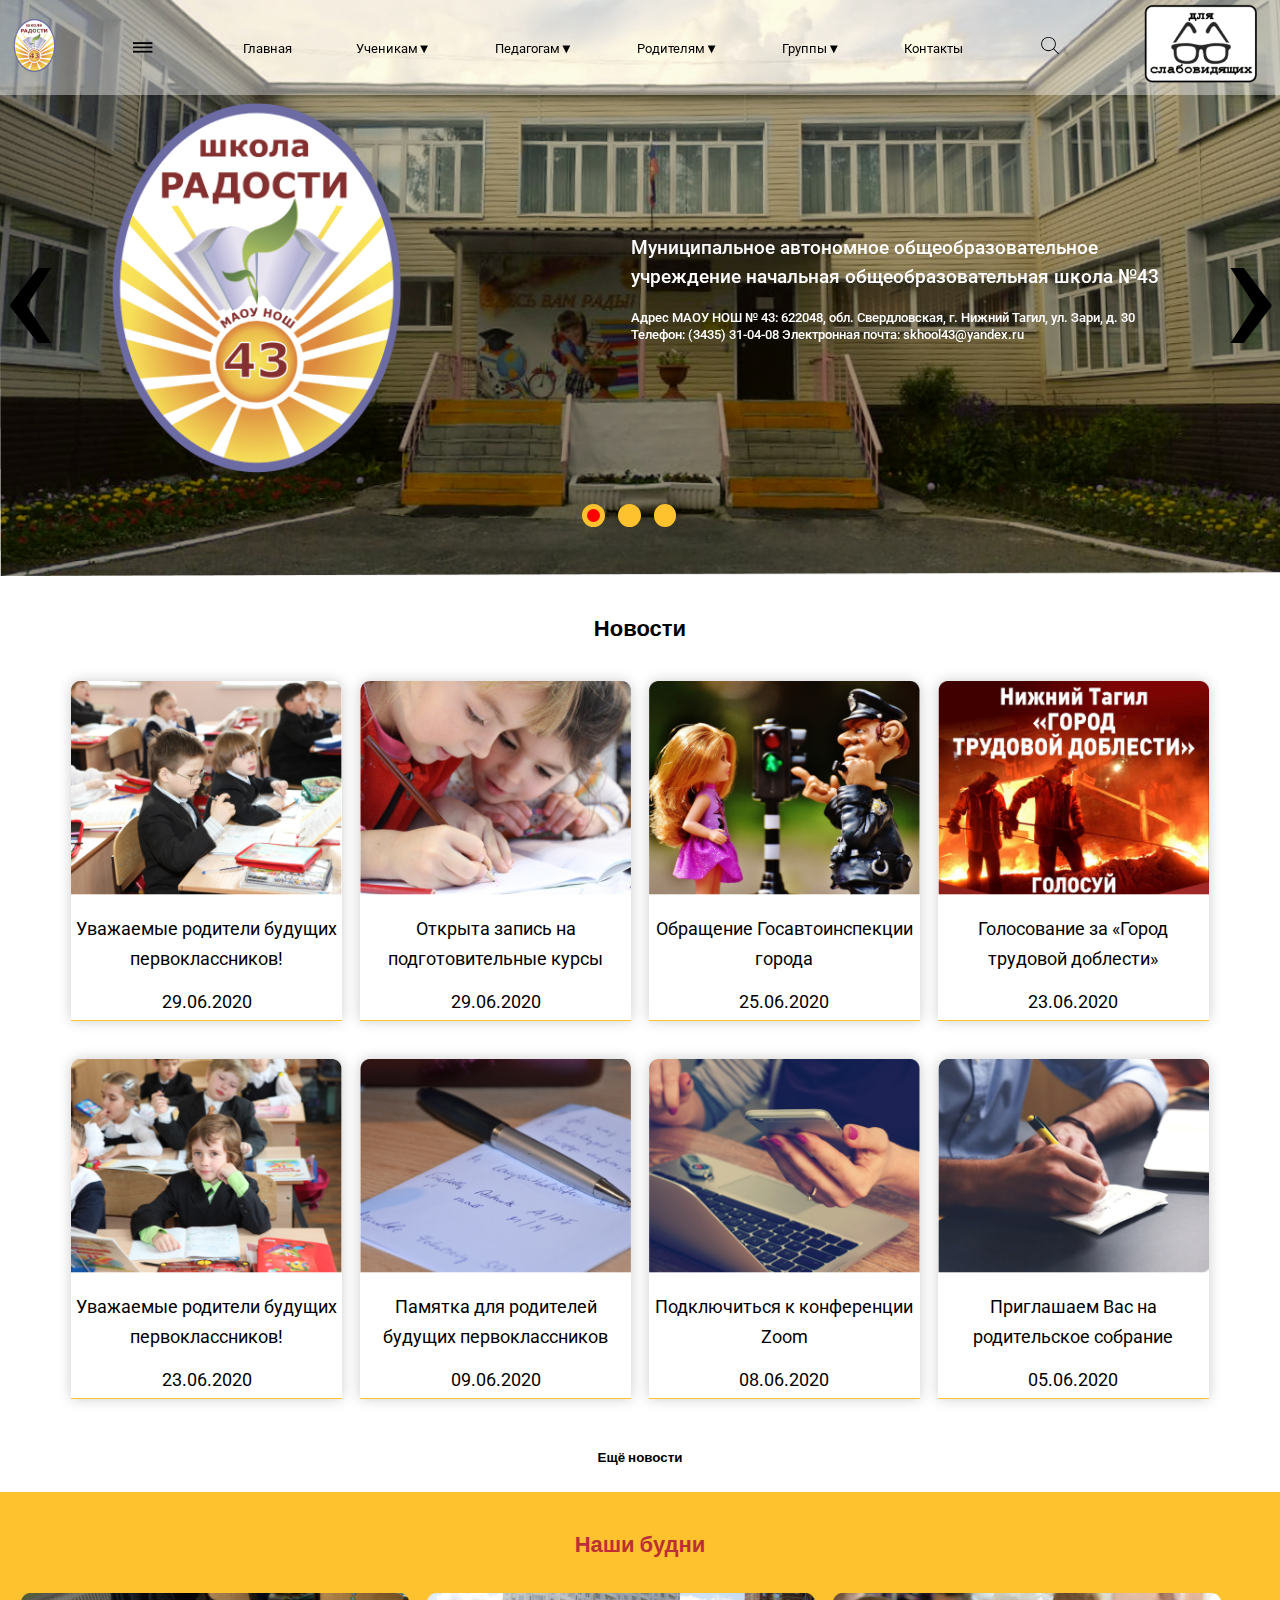
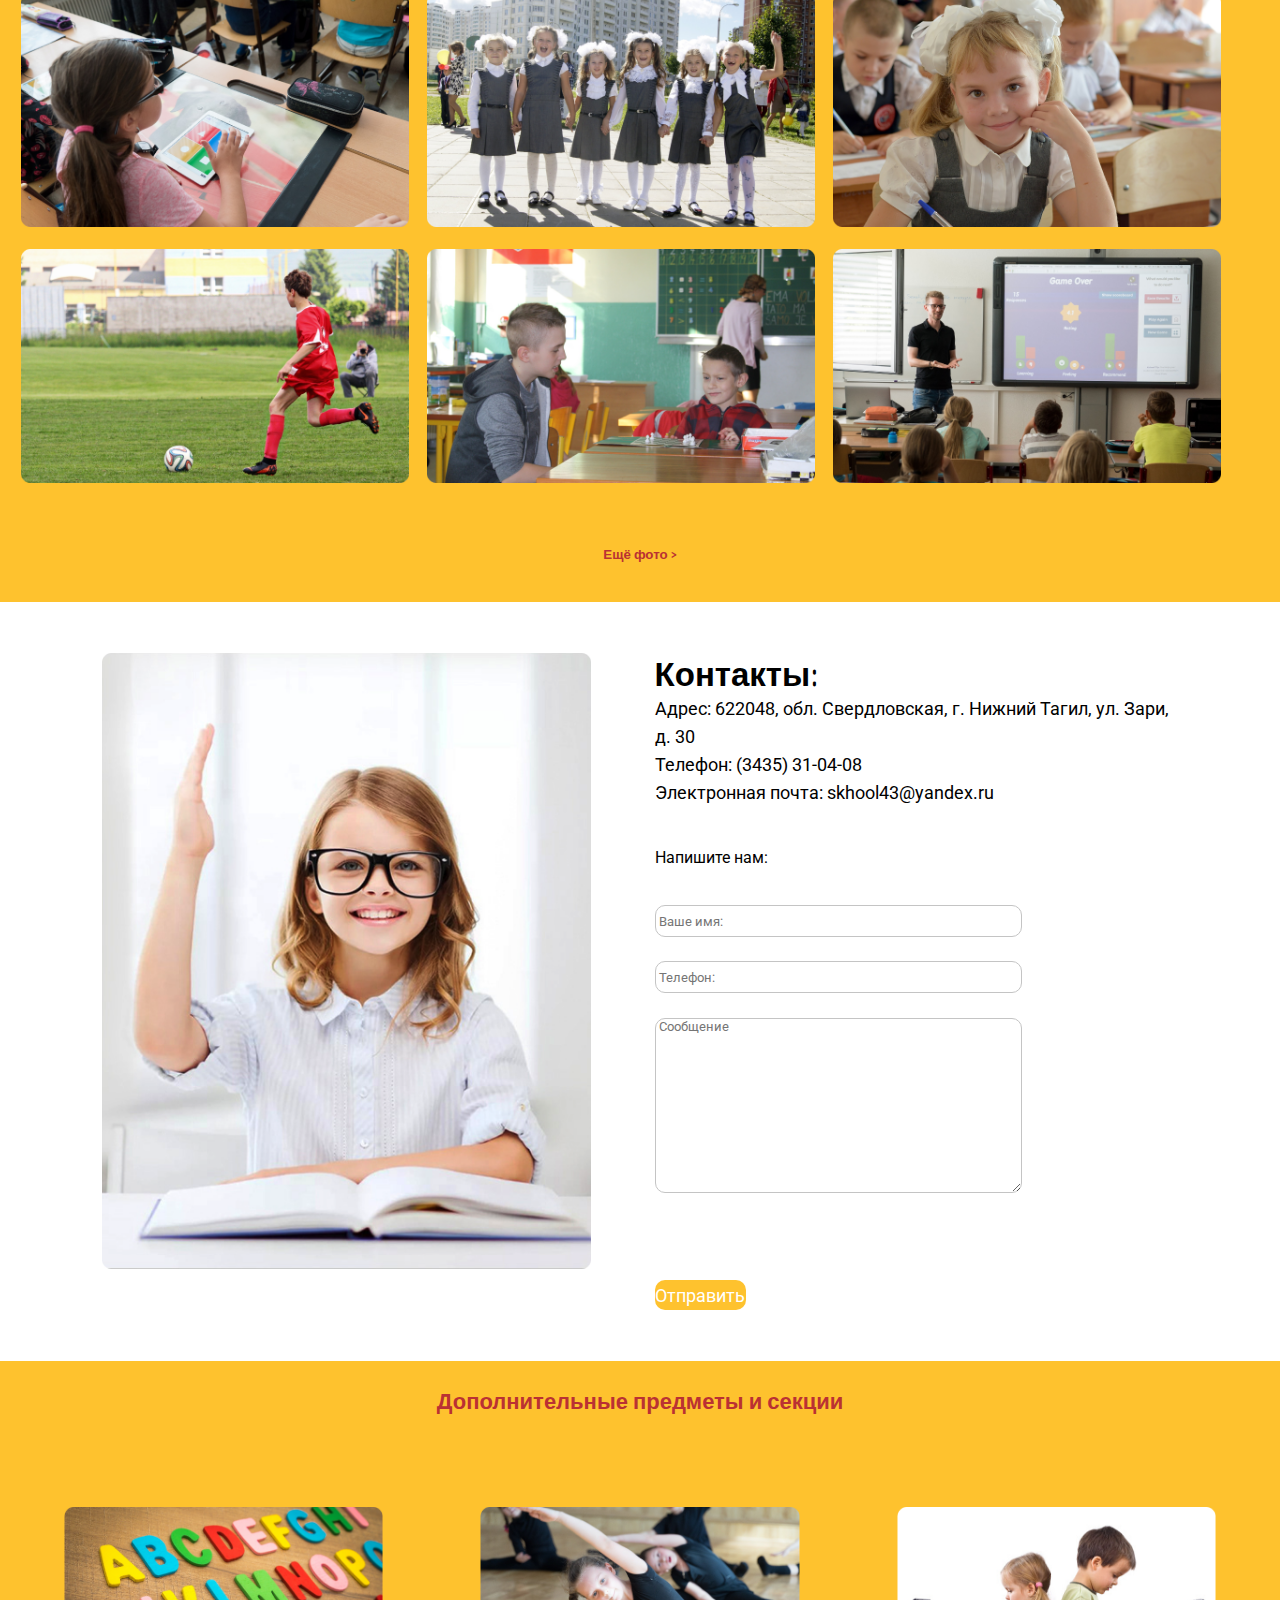
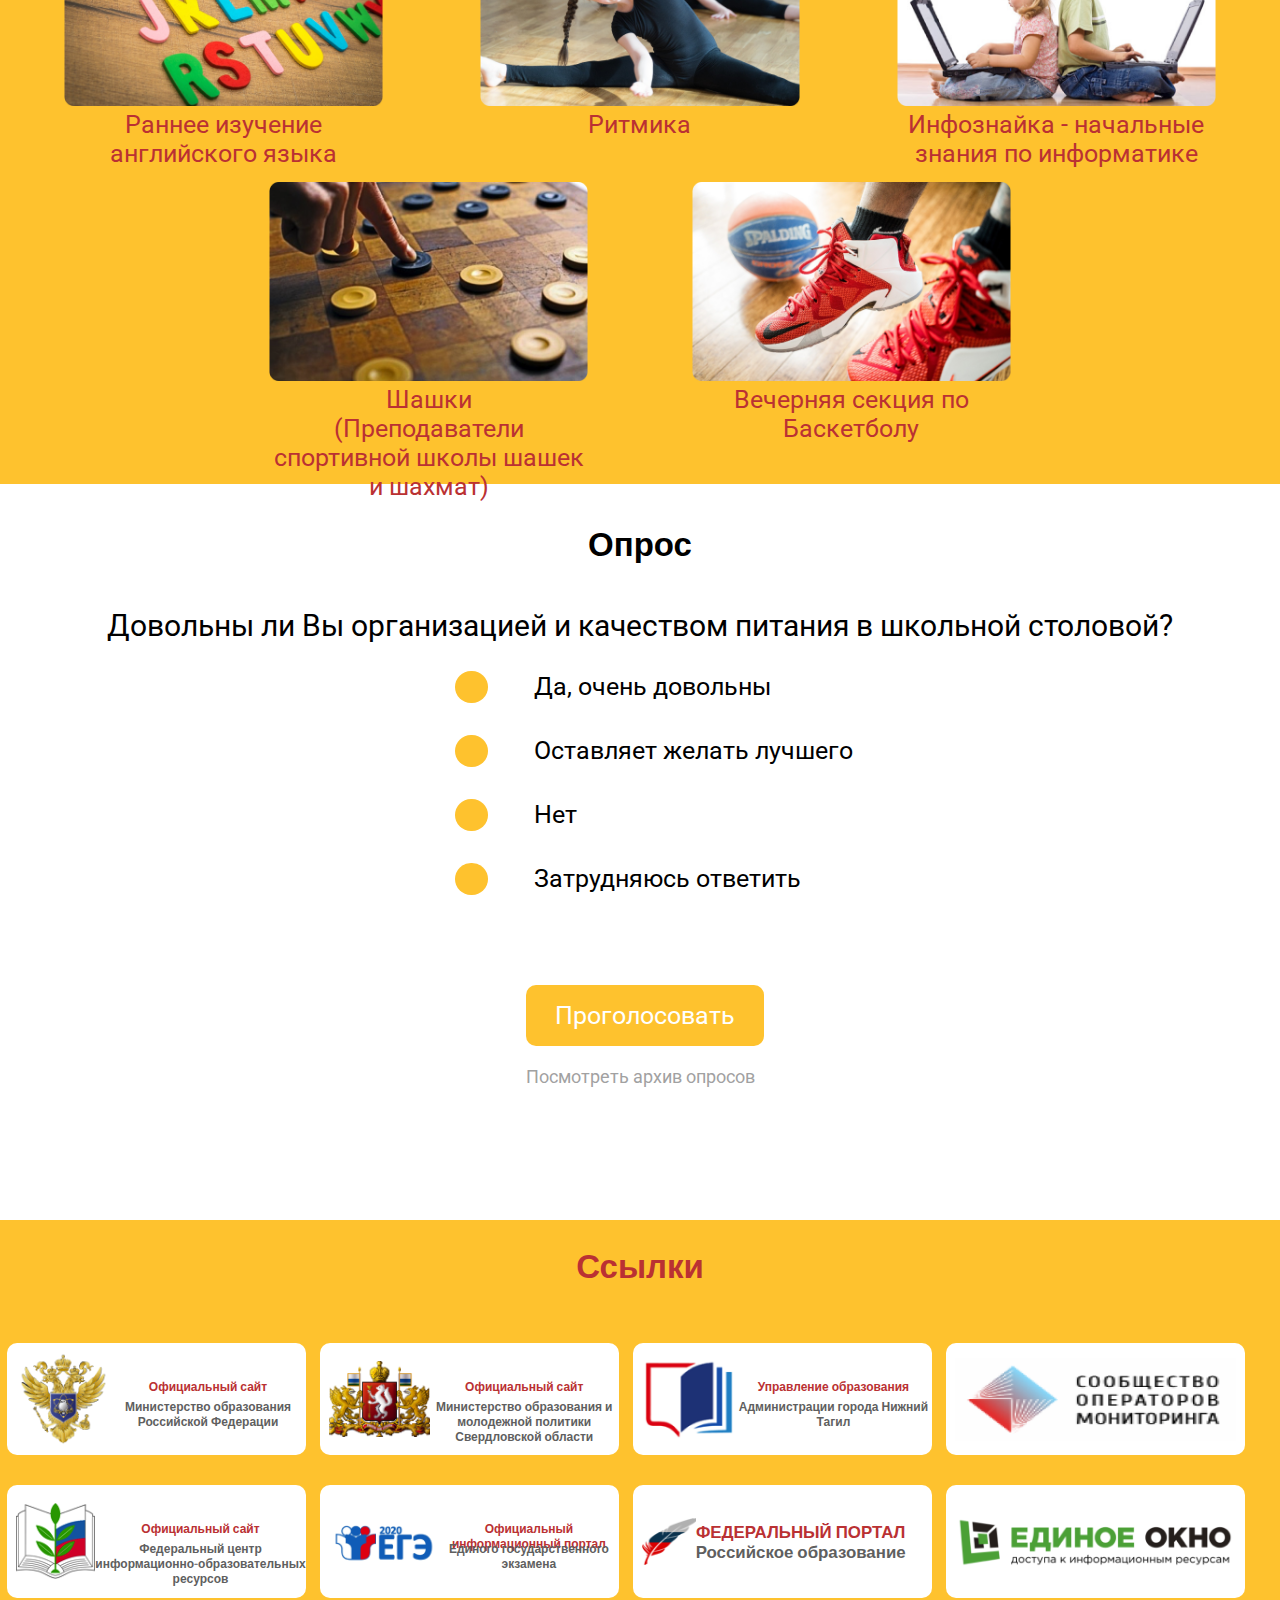
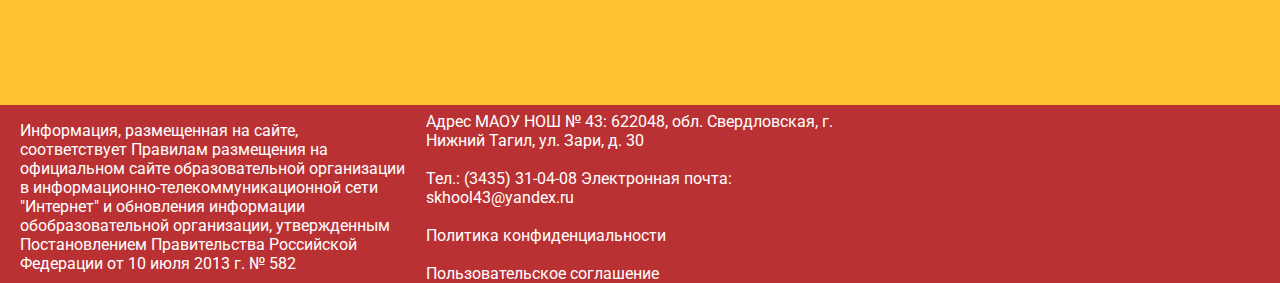
==== commit ff303cec: "ficx skider" ====
--- a/Code_s/index.html
+++ b/Code_s/index.html
@@ -46,25 +46,27 @@
         </div>
     </header>
 
+
+
+
+    
     <div class="main_div">
-
-
         <div class="owl-carousel">
             <div class="page1">
                 <!-- <img src="./logo/arrow-left.png"> -->
                 <img class="big_logo" src="./logo/big-logo.png">
-                <div class="ty">
+                <div class="text_page1">
                     <h2>Муниципальное автономное общеобразовательное <br>
                         учреждение начальная общеобразовательная школа №43</h2>
-    
                     <h3>Адрес МАОУ НОШ № 43: 622048, обл. Свердловская, г. Нижний Тагил, ул. Зари, д. 30</h3>
                     <h3>Телефон: (3435) 31-04-08 Электронная почта: skhool43@yandex.ru</h3>
                 </div>
                 <!-- <img src="./logo/arrow-rigth.png" class="arrow-rigth"> -->
             </div>
             <img src="./logo/background.png" class="img_corusel">
-            <img src="./logo/background.png"  class="img_corusel">
-        </div>
+            <img src="./logo/background.png" class="img_corusel">
+        </div>
+
         <div class="page2">
             <section>
                 <h3 class="section_title">Новости</h3>
@@ -207,20 +209,20 @@
                 <div class="opross">
                     <div>
                         <div class="opros">
-                            <input type="checkbox" class="check_box">
-                            <label class="opros_text" for="">Да, очень довольны</label>
+                            <input type="checkbox" class="check_box" id="answer">
+                            <label class="opros_text" for="answer">Да, очень довольны</label>
                         </div>
                         <div class="opros">
-                            <input type="checkbox" class="check_box">
-                            <label class="opros_text" for="">Оставляет желать лучшего</label>
+                            <input type="checkbox" class="check_box"  id="answer_1">
+                            <label class="opros_text" for="answer_1">Оставляет желать лучшего</label>
                         </div>
                         <div class="opros">
-                            <input type="checkbox" class="check_box">
-                            <label class="opros_text" for="">Нет</label>
+                            <input type="checkbox" class="check_box"  id="answer_2">
+                            <label class="opros_text" for="answer_2">Нет</label>
                         </div>
                         <div class="opros">
-                            <input type="checkbox" class="check_box">
-                            <label class="opros_text" for="">Затрудняюсь ответить</label>
+                            <input type="checkbox" class="check_box"  id="answer_3">
+                            <label class="opros_text" for="answer_3">Затрудняюсь ответить</label>
                         </div>
                     </div>
                     <button class="submit">Проголосовать</button>
--- a/Code_s/style/style.css
+++ b/Code_s/style/style.css
@@ -80,6 +80,37 @@
     letter-spacing: 0em;
     text-align: left;
 }
+.owl-nav{
+    font-size: 15vw;
+    height: 0
+    ;
+}
+.owl-prev span{
+    position: absolute;
+    top: 14vw;
+}
+.owl-next{
+    position: absolute;
+    top: 14vw;
+    right: 0;
+}
+.owl-dots{
+    position: absolute;
+    left: 45vw;
+    bottom: 3vw;
+}
+.owl-dot.active span{
+    background-color: red;
+}
+.owl-dot span {
+    display: inline-block;
+    width: 1vw;
+    height: 1vw;
+    margin: 0.5vw;
+    background-color: #FEC22E;
+    border-radius: 1vw;
+    border: solid #fec22e 0.4vw;
+}
 h3{
     color: #ffffff;
     font-size: 1.042vw;
@@ -88,7 +119,7 @@
     letter-spacing: 0em;
     text-align: left;
 }
-.ty{
+.text_page1{
     display: flex;
     flex-direction: column;
     margin-left: 5%;
@@ -112,7 +143,6 @@
 .page1{
     display: flex;
     align-items: center;
-    /* margin-left: 3.95vw; */
     background-image: url('../logo/background.png');
     background-repeat: no-repeat;
     background-size: cover;
@@ -168,7 +198,6 @@
     line-height: 0.99vw;
     color: #000;
     text-align: center;
-    font-family: Roboto;
     font-size: 18px;
     font-style: normal;
     font-weight: 400;
@@ -185,7 +214,6 @@
     line-height: 0.99vw;
     color: #000;
     text-align: center;
-    font-family: Roboto;
     font-size: 18px;
     font-style: normal;
     font-weight: 400;
@@ -240,7 +268,6 @@
     flex-direction: row;
     margin-bottom: 2.93vw;
     border-radius: 0.73vw 0.73vw 0px 0px;
-    /* border-bottom: 1px solid #FEC22E; */
     flex-wrap: wrap;
     justify-content: center;
     margin-top: 2vw;
@@ -330,7 +357,7 @@
     margin-bottom: 3vw;
 }
 .cards_page5{
-    /* width: 80vw; */
+
     margin: 0 auto;
     display: flex;
     flex-wrap: wrap;
@@ -437,7 +464,6 @@
 .opross>p{
     color: #A1A1A1;
     text-align: center;
-    font-family: Roboto;
     font-size: 18px;
     font-style: normal;
     font-weight: 400;
@@ -446,7 +472,6 @@
 .opross>p{
     color: #A1A1A1;
     text-align: center;
-    font-family: Roboto;
     font-size: 18px;
     font-style: normal;
     font-weight: 400;
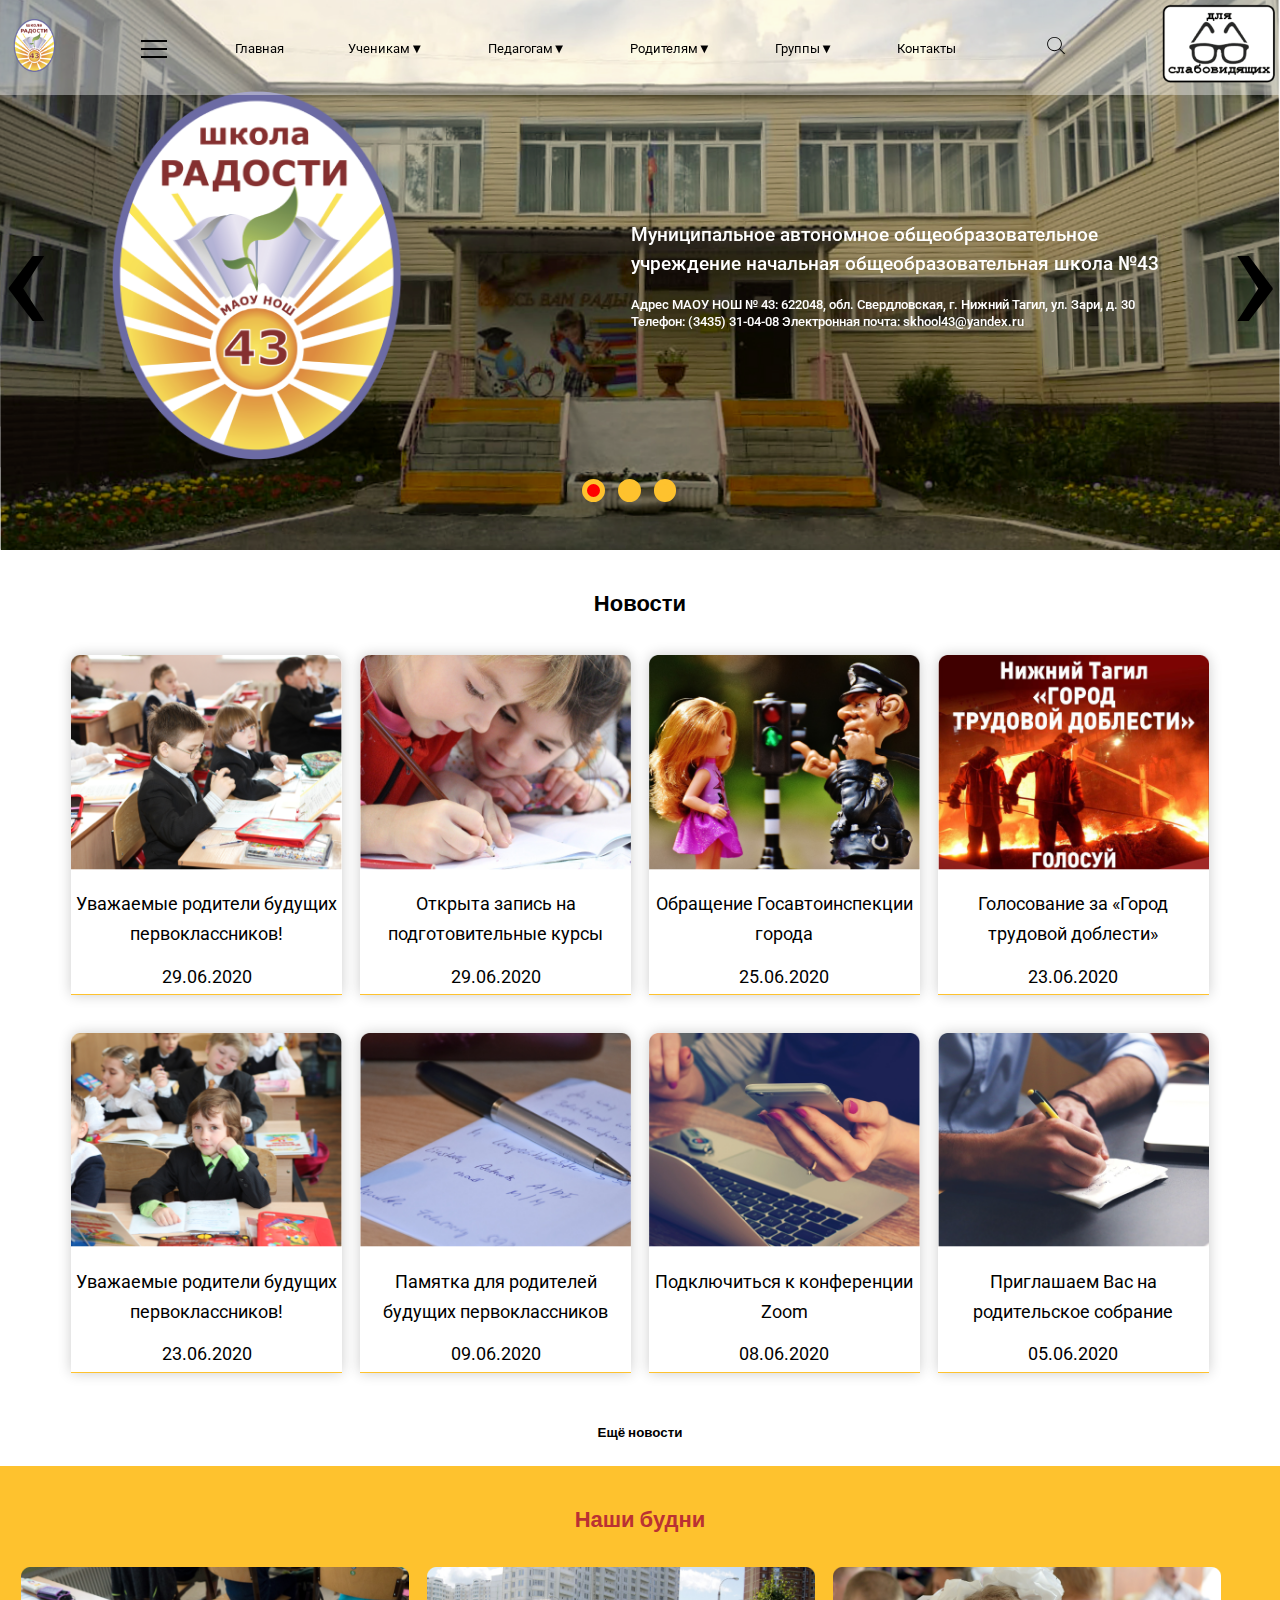
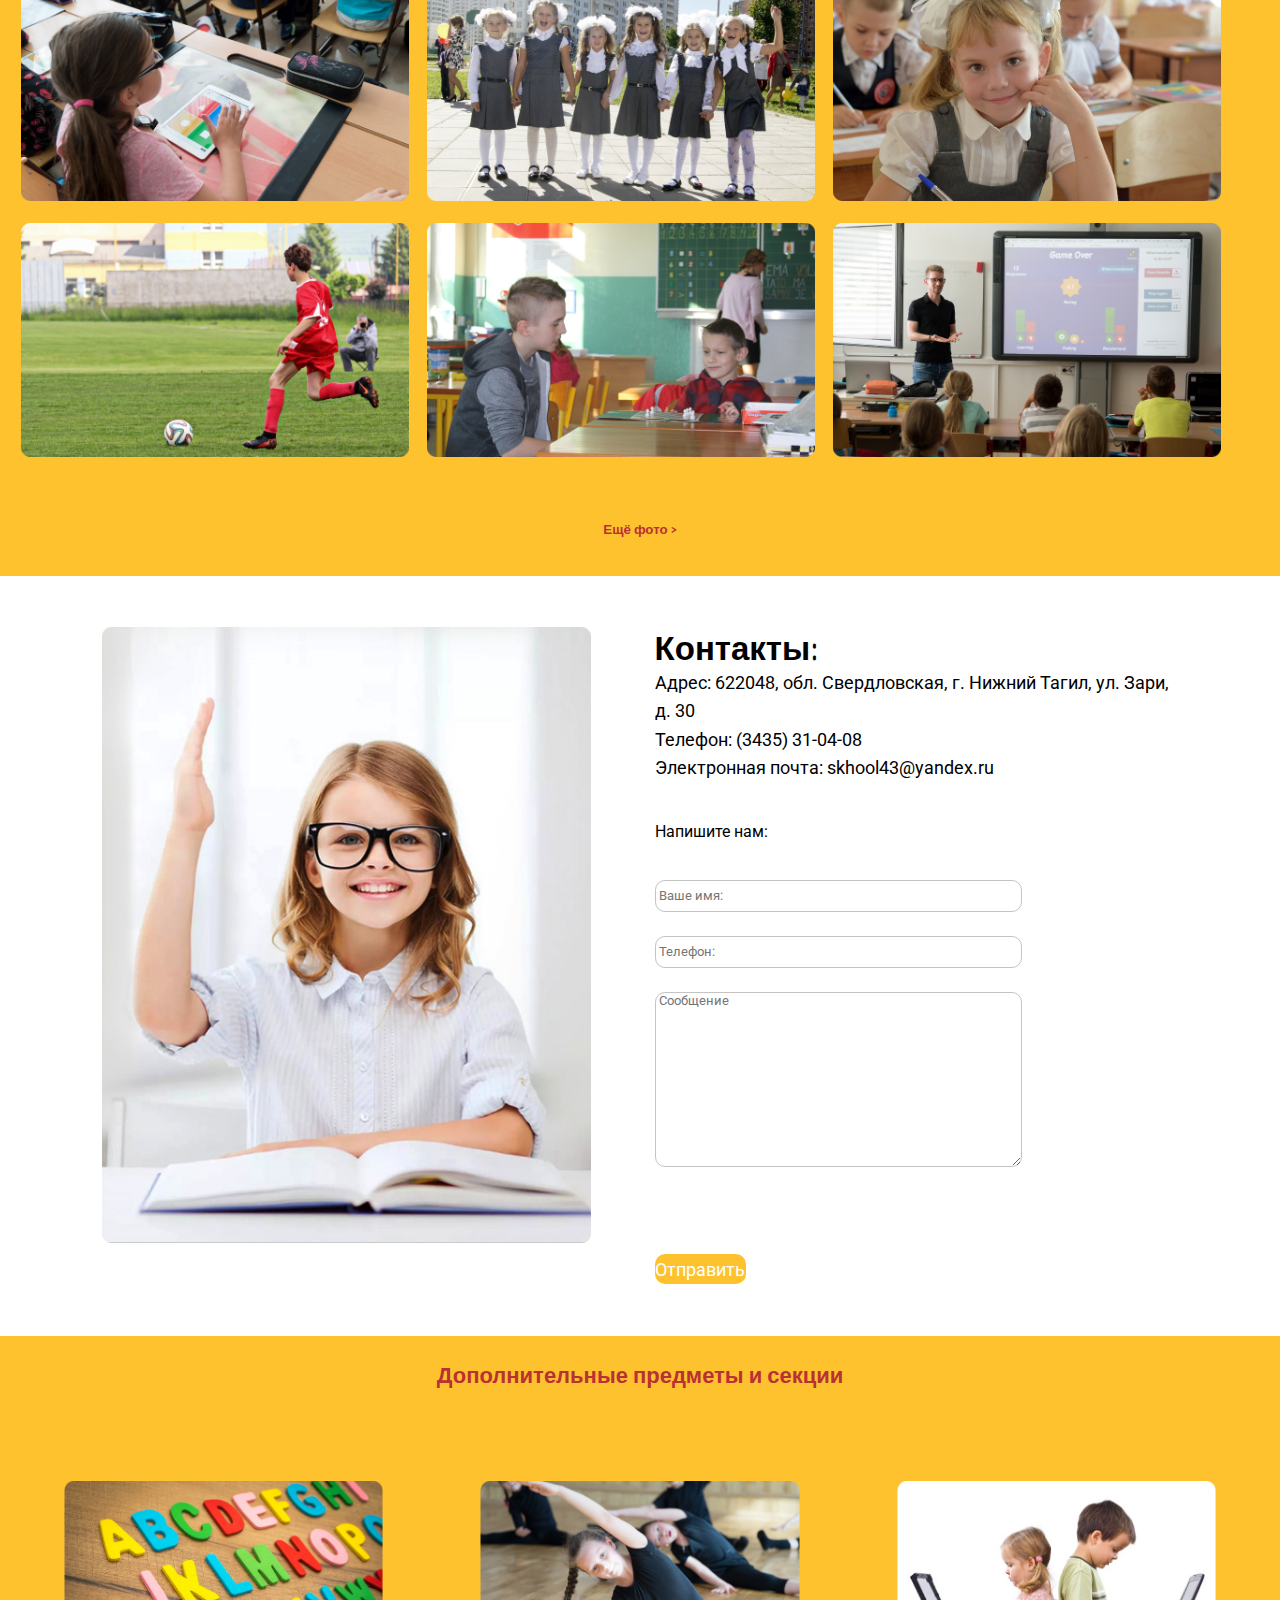
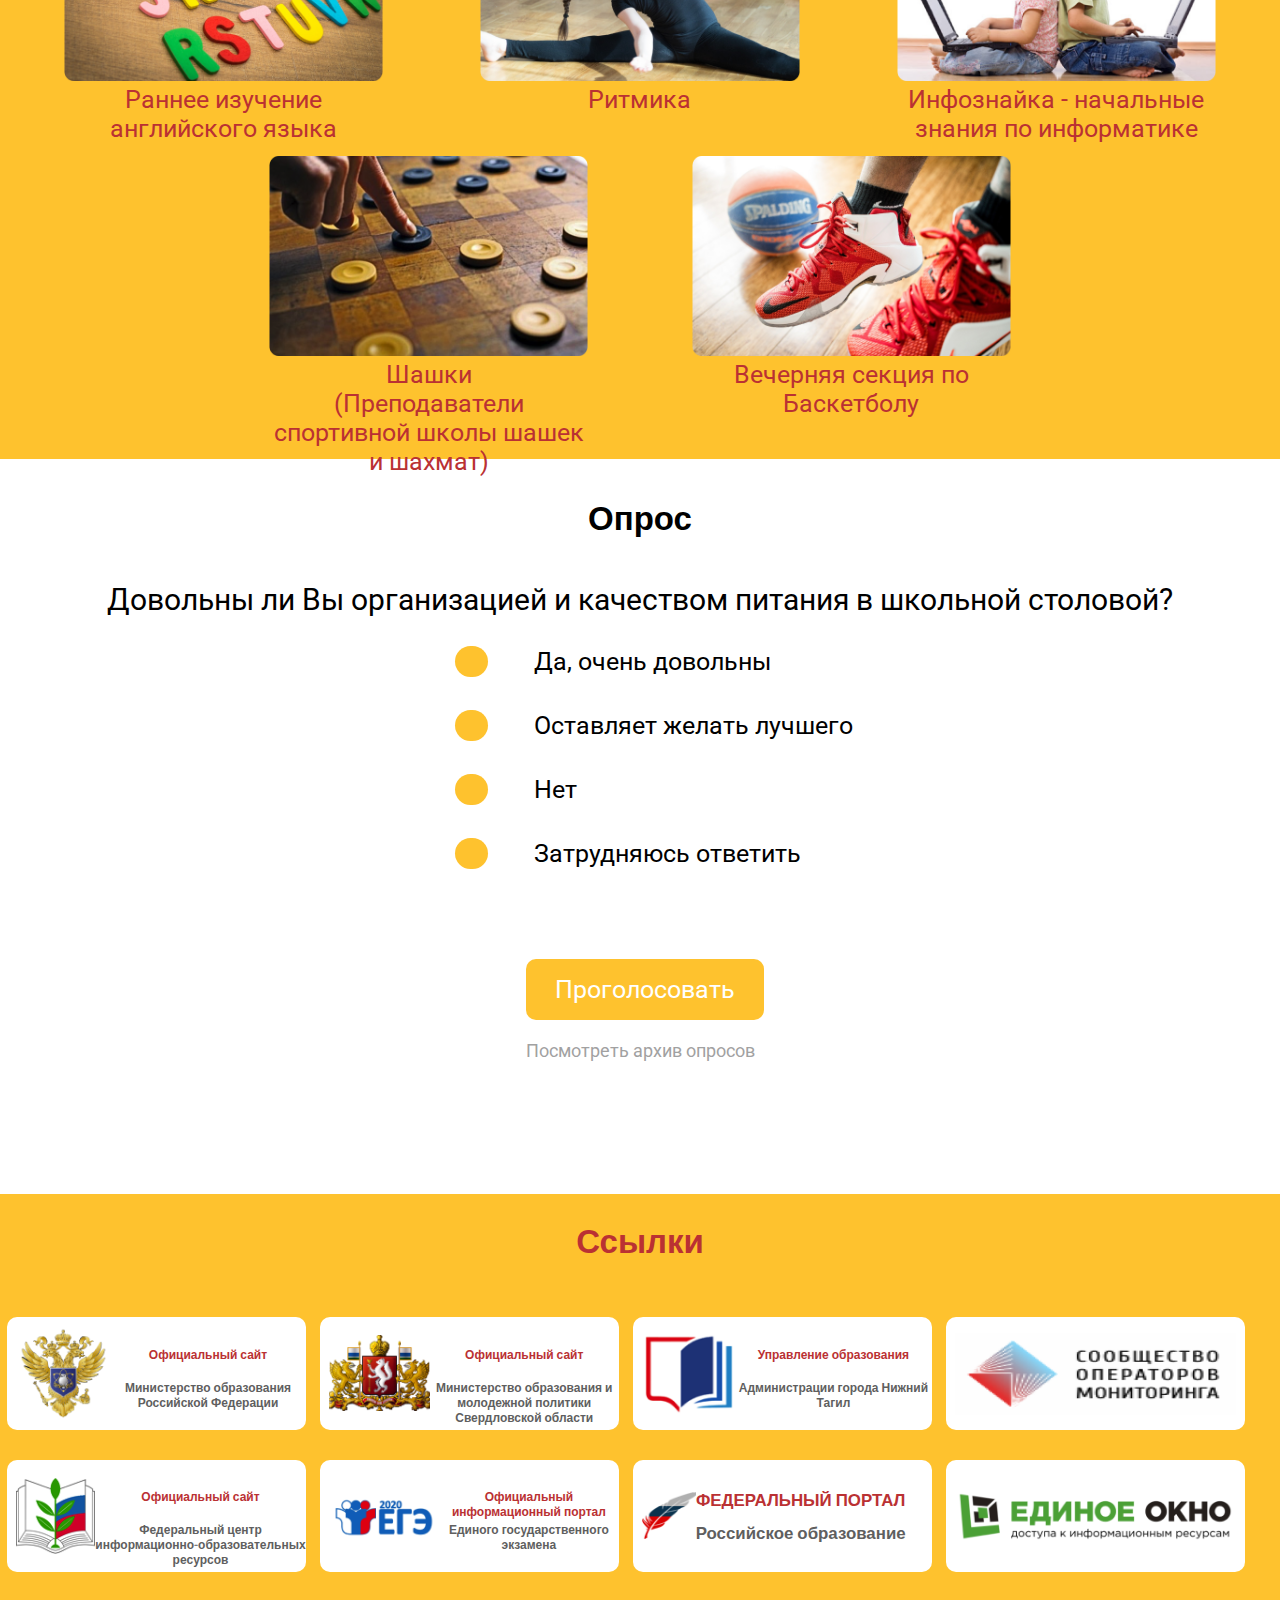
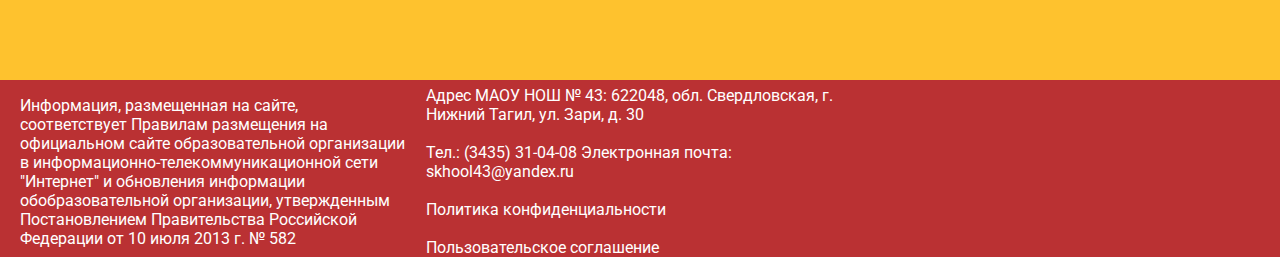
==== commit ede1ed5b: "final" ====
--- a/Code_s/index.html
+++ b/Code_s/index.html
@@ -23,9 +23,45 @@
             <a href="./index.html">
                 <img class="logo_head" src="./logo/logo_header.png">
             </a>
-            <a href="">
-                <img src="./logo/header__burger.png" class="burger">
-            </a>
+            <div class="burger-wrapper"><input id="menu__toggle" type="checkbox" />
+                <label class="menu__btn" for="menu__toggle">
+                    <span></span>
+                </label>
+                <nav class="burger-menu">
+                    <ul>
+                        <div class="text_burger1">
+                            <li>
+                                <h2>Сведения об образовательной организации</h2>
+                            </li>
+                            <li><a href="#">Основные сведения</a></li>
+                            <li><a href="#">Структура и организация управлением образовательной организацией</a></li>
+                            <li><a href="#">Документы</a></li>
+                            <li><a href="#">Образование</a></li>
+                            <li><a href="#">Образовательные стандарты</a></li>
+                            <li><a href="#">Руководство. Педагогический (научно-педагогический) состав</a></li>
+                            <li><a href="#">Материально-техническое обеспечение и оснащенность образовательного
+                                    процесса</a>
+                            </li>
+                            <li><a href="#">Стипендии и иные виды материальной поддержки</a></li>
+                            <li><a href="#">Платные образовательные услуги</a></li>
+                            <li><a href="#">Финансово-хозяйственная деятельность</a></li>
+                            <li><a href="#">Вакантные места для приема (перевода)</a></li>
+                        </div>
+                        <div class="text_burger2">
+                            <li><a href="#">Методические рекомендации для использования в работе при приеме детей,
+                                    прибывающих
+                                    стерритории Украины</a></li>
+                            <li><a href="#">Информация о возможностях получения психолого-педагогической, медицинской,
+                                    социальнойпомощи.</a></li>
+                            <li><a href="#">Родителям будущих первоклассников</a></li>
+                            <li><a href="#">Противодействие коррупции</a></li>
+                            <li><a href="#">Задать вопрос</a></li>
+                            <li><a href="#">Муниципальные услуги</a></li>
+                            <li><a href="#">Дистанционное образование</a></li>
+                        </div>
+                    </ul>
+                </nav>
+            </div>
             <nav>
                 <ul>
                     </a>
@@ -49,11 +85,10 @@
 
 
 
-    
+
     <div class="main_div">
         <div class="owl-carousel">
             <div class="page1">
-                <!-- <img src="./logo/arrow-left.png"> -->
                 <img class="big_logo" src="./logo/big-logo.png">
                 <div class="text_page1">
                     <h2>Муниципальное автономное общеобразовательное <br>
@@ -61,10 +96,25 @@
                     <h3>Адрес МАОУ НОШ № 43: 622048, обл. Свердловская, г. Нижний Тагил, ул. Зари, д. 30</h3>
                     <h3>Телефон: (3435) 31-04-08 Электронная почта: skhool43@yandex.ru</h3>
                 </div>
-                <!-- <img src="./logo/arrow-rigth.png" class="arrow-rigth"> -->
             </div>
-            <img src="./logo/background.png" class="img_corusel">
-            <img src="./logo/background.png" class="img_corusel">
+            <div class="page1">
+                <img class="big_logo" src="./logo/big-logo.png">
+                <div class="text_page1">
+                    <h2>Муниципальное автономное общеобразовательное <br>
+                        учреждение начальная общеобразовательная школа №43</h2>
+                    <h3>Адрес МАОУ НОШ № 43: 622048, обл. Свердловская, г. Нижний Тагил, ул. Зари, д. 30</h3>
+                    <h3>Телефон: (3435) 31-04-08 Электронная почта: skhool43@yandex.ru</h3>
+                </div>
+            </div>
+            <div class="page1">
+                <img class="big_logo" src="./logo/big-logo.png">
+                <div class="text_page1">
+                    <h2>Муниципальное автономное общеобразовательное <br>
+                        учреждение начальная общеобразовательная школа №43</h2>
+                    <h3>Адрес МАОУ НОШ № 43: 622048, обл. Свердловская, г. Нижний Тагил, ул. Зари, д. 30</h3>
+                    <h3>Телефон: (3435) 31-04-08 Электронная почта: skhool43@yandex.ru</h3>
+                </div>
+            </div>
         </div>
 
         <div class="page2">
@@ -213,15 +263,15 @@
                             <label class="opros_text" for="answer">Да, очень довольны</label>
                         </div>
                         <div class="opros">
-                            <input type="checkbox" class="check_box"  id="answer_1">
+                            <input type="checkbox" class="check_box" id="answer_1">
                             <label class="opros_text" for="answer_1">Оставляет желать лучшего</label>
                         </div>
                         <div class="opros">
-                            <input type="checkbox" class="check_box"  id="answer_2">
+                            <input type="checkbox" class="check_box" id="answer_2">
                             <label class="opros_text" for="answer_2">Нет</label>
                         </div>
                         <div class="opros">
-                            <input type="checkbox" class="check_box"  id="answer_3">
+                            <input type="checkbox" class="check_box" id="answer_3">
                             <label class="opros_text" for="answer_3">Затрудняюсь ответить</label>
                         </div>
                     </div>
@@ -234,63 +284,64 @@
             <section>
                 <h5>Ссылки</h5>
                 <div class="cards_page7">
-                    <div class="card_page7">
+                    <a href="https://www.minobrnauki.gov.ru/" class="card_page7">
                         <img src="./logo/links__logo1.png" style="width: 7.321vw;height: 7.321vw;">
                         <div class="text_card">
                             <p class="card_text1">Официальный сайт</p>
                             <p class="card_text2">Министерство образования Российской Федерации</p>
                         </div>
-                    </div>
-                    <div class="card_page7">
+                    </a>
+                    <a class="card_page7" href="https://minobraz.egov66.ru/">
                         <img src="./logo/links__logo2.png" style="width: 7.833vw;height: 5.93vw;">
                         <div class="text_card">
                             <p class="card_text1">Официальный сайт</p>
-                            <p class="card_text2">Министерство образования и молодежной политики Свердловской области
+                            <p class="card_text2">Министерство образования и молодежной политики Свердловской
+                                области
                             </p>
                         </div>
-                    </div>
-                    <div class="card_page7">
+                    </a>
+                    <a class="card_page7" href="https://ntagil.org/">
                         <img src="./logo/links__logo3.png" style="width: 7.247vw;height: 6.442vw;">
                         <div class="text_card">
                             <p class="card_text1">Управление образования</p>
                             <p class="card_text2">Администрации города Нижний Тагил</p>
                         </div>
-                    </div>
-                    <div class="card_page7">
+                    </a>
+                    <a class="card_page7" href="https://upro-ntagil.ru/">
                         <img src="./logo/links__logo4.png" style="width: 21.962vw;height: 9.151vw;">
                         <div class="text_card">
                             <p class="card_text1"></p>
                             <p class="card_text2"></p>
                         </div>
-                    </div>
-                    <div class="card_page7">
+                    </a>
+                    <a class="card_page7" href="http://fcior.edu.ru/">
                         <img src="./logo/links__logo5.png" style="width: 6.149vw;height: 5.93vw;">
                         <div class="text_card">
                             <p class="card_text1">Официальный сайт</p>
                             <p class="card_text2">Федеральный центр информационно-образовательных ресурсов</p>
                         </div>
-                    </div>
-                    <div class="card_page7">
+                    </a>
+                    <a class="card_page7" href="https://sgo.egov66.ru/">
                         <img src="./logo/links__logo6.png" style="width: 8.565vw;height: 4.026vw;">
                         <div class="text_card">
                             <p class="card_text1">Официальный информационный портал</p>
                             <p class="card_text2">Единого государственного экзамена</p>
                         </div>
-                    </div>
-                    <div class="card_page7">
+                    </a>
+                    <a class="card_page7" href="https://www.edu.ru/">
                         <img src="./logo/links__logo7.png" style="width: 4.173vw;height: 3.66vw;">
                         <div class="text_card">
                             <p class="card_text1 card_text_pag7">ФЕДЕРАЛЬНЫЙ ПОРТАЛ</p>
                             <p class="card_text2 card_text_pag7">Российское образование </p>
                         </div>
-                    </div>
-                    <div class="card_page7">
+                    </a>
+                    <a class="card_page7" href="http://window.edu.ru/">
                         <img src="./logo/links__logo8.png" style="width: 21.962vw;height: 9.151vw;">
                         <div class="text_card">
                             <p class="card_text1"></p>
                             <p class="card_text2"></p>
                         </div>
-                    </div>
+                    </a>
                 </div>
             </section>
         </div>
--- a/Code_s/style/style.css
+++ b/Code_s/style/style.css
@@ -20,10 +20,126 @@
 .wrapper>.invalid{
     display: none;
 }
-.burger{
-    width: 1.567vw;
-    height: 0.895vw;
-    margin-left: 6vw
+.burger-wrapper {
+    margin-left: 3vw;
+}
+
+#menu__toggle {
+    display: none;
+}
+
+/* стилизуем кнопку */
+.menu__btn {
+    display: flex;
+    position: absolute;
+    left: 6vw;
+    margin-left: 5vw;
+    width: 26px;
+    height: 26px;
+    cursor: pointer;
+    z-index: 1;
+}
+
+/* добавляем "гамбургер" */
+.menu__btn>span,
+.menu__btn>span::before,
+.menu__btn>span::after {
+    display: block;
+        position: absolute;
+    width: 100%;
+    height: 2px;
+    background-color: #000000;
+    transition: 0.3s;
+}
+
+.menu__btn>span::before {
+    content: '';
+    top: -8px;
+}
+
+.menu__btn>span::after {
+    content: '';
+    top: 8px;
+}
+
+#menu__toggle:checked~.menu__btn>span {
+    transform: rotate(45deg);
+}
+
+#menu__toggle:checked~.menu__btn>span::before {
+    top: 0;
+    transform: rotate(0);
+}
+
+#menu__toggle:checked~.menu__btn>span::after {
+    top: 0;
+    transform: rotate(90deg);
+}
+
+.burger-menu {
+    opacity: 0;
+    transition: 400ms;
+    background-color: #FFF;
+    position: absolute;
+    top: 5.3vw;
+    width: 70vw;
+}
+#menu__toggle:checked~.burger-menu{
+    opacity: 1;
+    background-color: #f0f0f0;
+    padding: 2vw;
+}
+.text_burger1{
+    width: 30vw;
+    float: left;
+    display: flex;
+    flex-direction: column;
+    line-height: 2.123vw;
+}
+.text_burger2{
+    width: 35vw;
+    float: right;
+    display: flex;
+    flex-direction: column;
+    margin-left: 3vw;
+    line-height: 2.123vw;
+}
+.text_burger1>li>h2{
+    color: #000;
+    font-size: 25px;
+    font-style: normal;
+    font-weight: 400;
+    line-height: normal; 
+    width: auto;
+    height: 4.3vw;
+}
+.text_burger1>li>a{
+    color: #000;
+    text-decoration: none;
+    font-size: 20px;
+    font-style: normal;
+    font-weight: 400;
+    line-height: normal; 
+}
+.text_burger2>li>h2{
+    color: #000;
+    font-size: 25px;
+    font-style: normal;
+    font-weight: 400;
+    line-height: normal;
+}
+
+.text_burger2>li>a{
+    color: #000;
+    text-decoration: none;
+    font-size: 25px;
+    font-style: normal;
+    font-weight: 400;
+    line-height: normal; 
+    line-height: 2.196vw;
+}
+.burger-menu ul {
+    display: flex;
 }
 .logo_head{
     width: 3.385vw;
@@ -48,13 +164,13 @@
     left: 0.833vw;
 }
 .text_header_1{
-    margin-left: 7vw;
+    margin-left: 11vw;
 }
 .search{
     width: 1.538vw;
     height: 1.358vw;
     transform: rotate(0.031deg);
-    margin-left: 6vw;
+    margin-left: 7vw;
 }
 ul{
     display: flex;
@@ -62,7 +178,7 @@
     flex-direction: row;
 }
 .invalid{
-    margin-left: 6vw;
+    margin-left: 7vw;
 }
 /*page1*/
 body{
@@ -81,9 +197,8 @@
     text-align: left;
 }
 .owl-nav{
-    font-size: 15vw;
-    height: 0
-    ;
+    font-size: 13vw;
+    height: 0;
 }
 .owl-prev span{
     position: absolute;
@@ -146,7 +261,7 @@
     background-image: url('../logo/background.png');
     background-repeat: no-repeat;
     background-size: cover;
-    height: 45vw;
+    height: 43vw;
     flex-direction: row;
     justify-content: space-around;
 }
@@ -507,8 +622,7 @@
     background-color: red;
     transform: translate(-50%, -50%);
     visibility: visible;
-  }
-  
+}
 /*Page7*/
 .page7{
     background: #FEC22E;
@@ -526,13 +640,14 @@
     font-size: 33px; 
 }
 .cards_page7{
-    width: 97.80vw;
     display: flex;
     flex-wrap: wrap;
-    align-items: center;
-    align-content: stretch;
     justify-content: space-around;
+    width: 97.8vw;
     padding-bottom: 8.42vw;
+}
+.cards_page7>a{
+    text-decoration: none;
 }
 .card_page7>img{
     margin-left: 0.73vw;
@@ -555,6 +670,7 @@
     font-style: normal;
     font-weight: 700;
     line-height: normal;
+    margin-bottom: 1vw;
 }
 .card_text2{
     color: #5F5F5F;
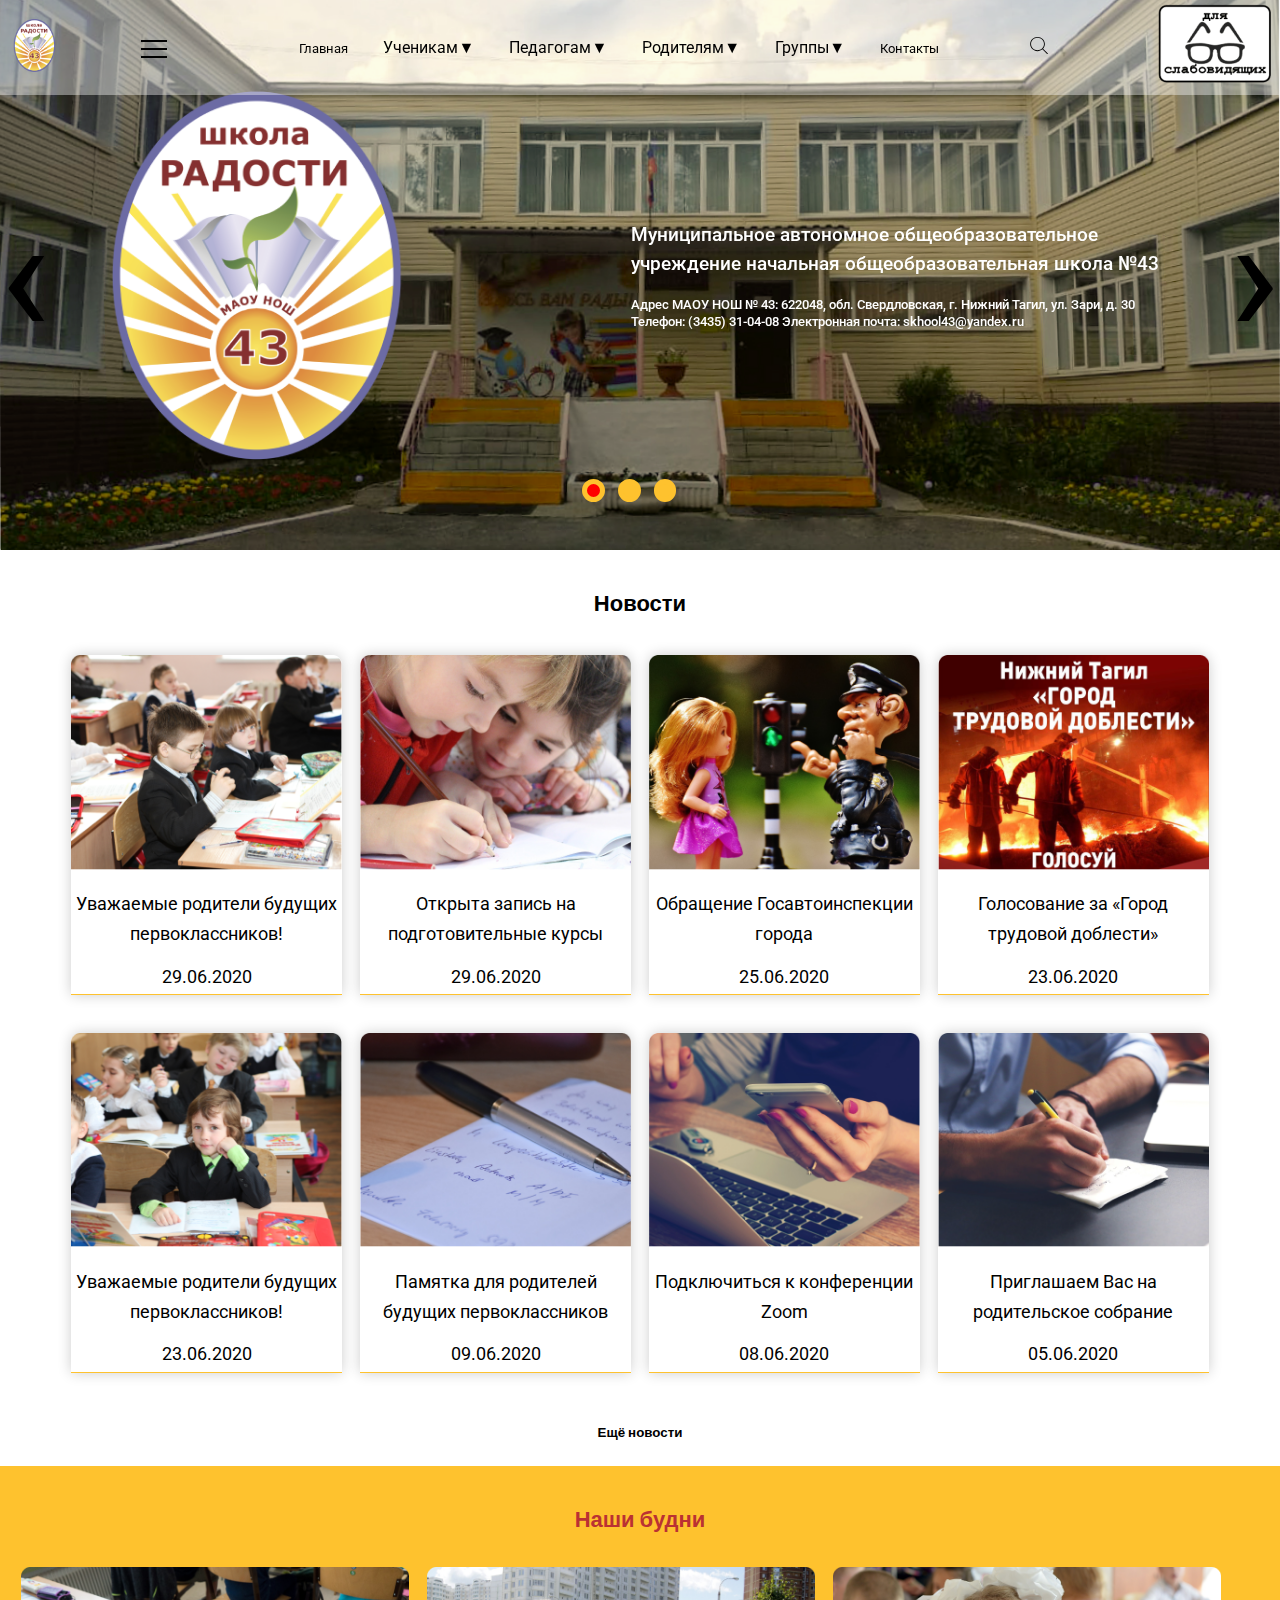
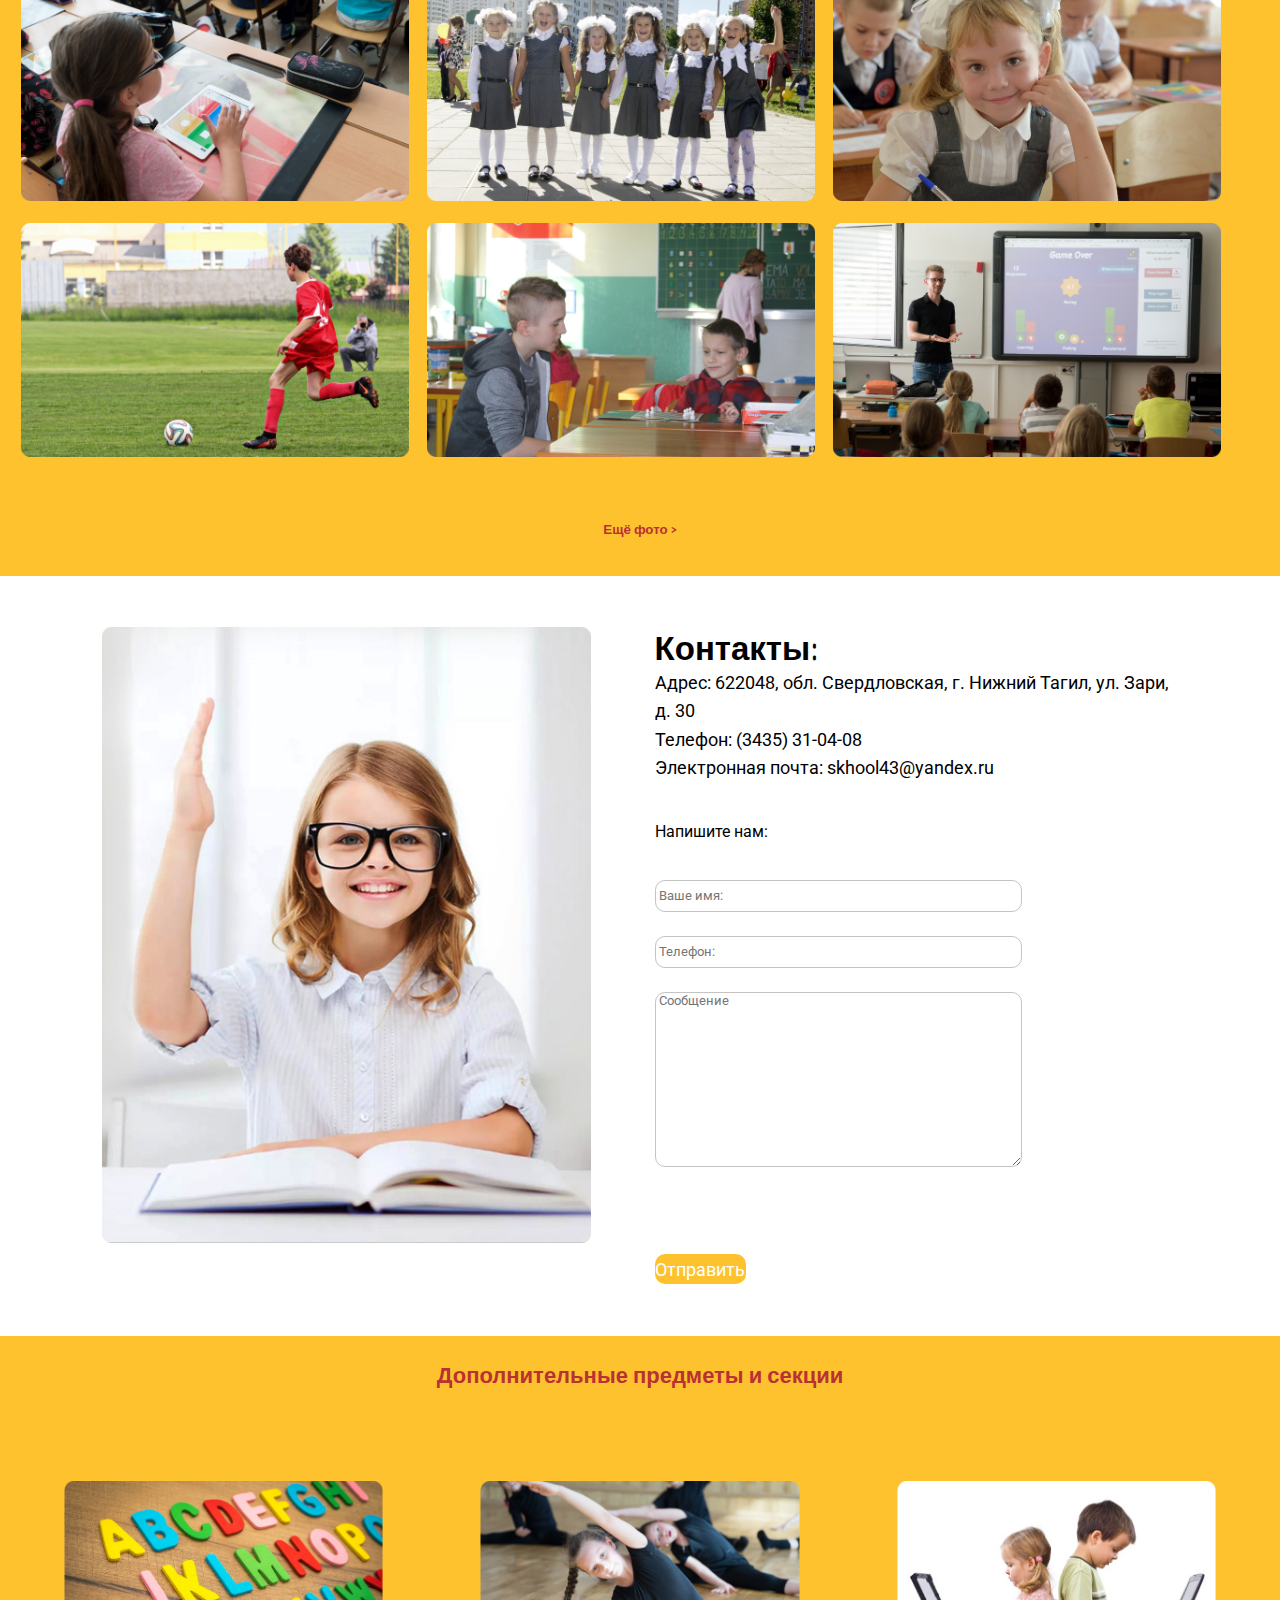
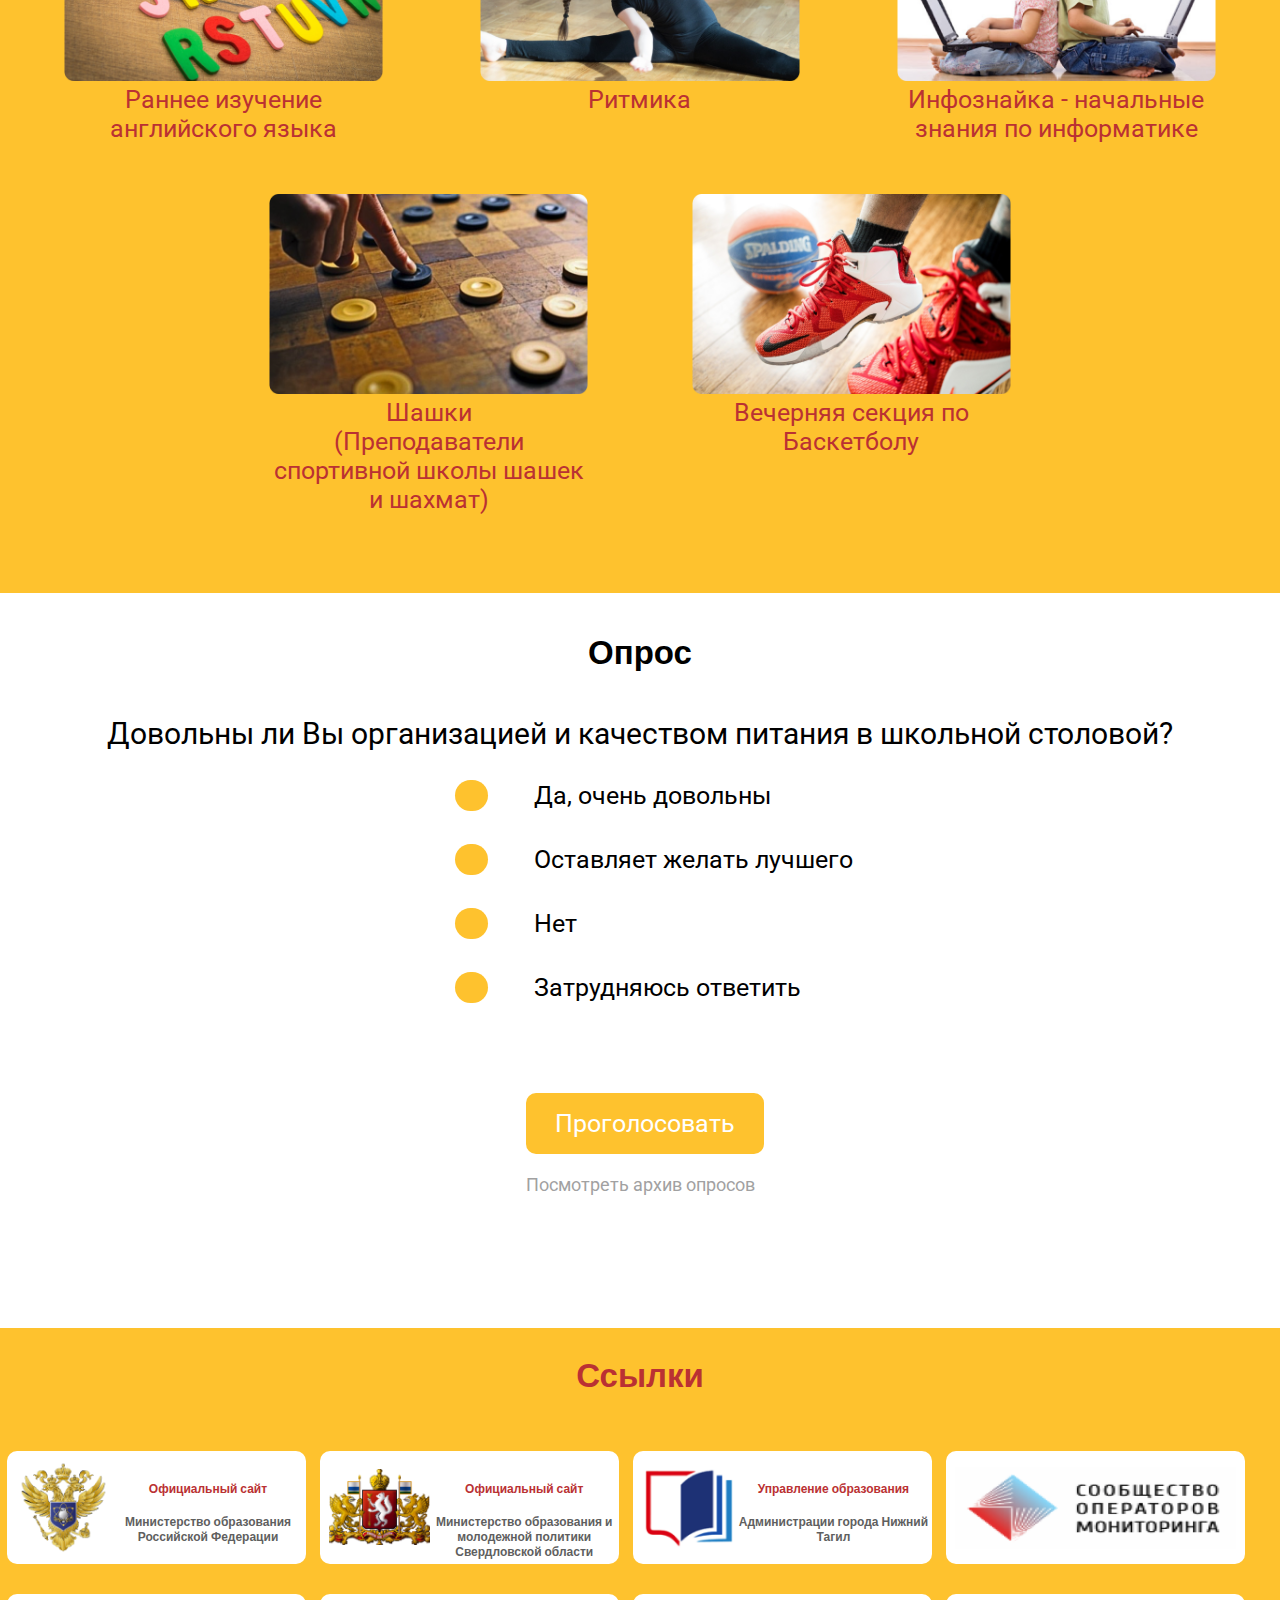
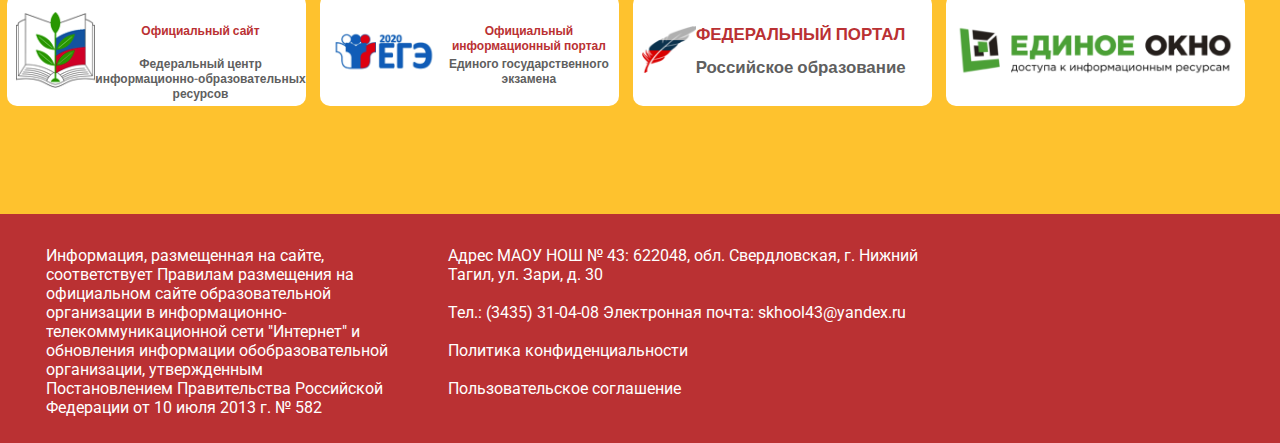
==== commit 4f0adaed: "added more burgers" ====
--- a/Code_s/index.html
+++ b/Code_s/index.html
@@ -62,14 +62,46 @@
                     </ul>
                 </nav>
             </div>
+
             <nav>
-                <ul>
+                <ul class="ul_burgers">
                     </a>
                     <li><a href="#" class='text_header text_header_1'>Главная</a></li>
-                    <li><a href="#" class='text_header'>Ученикам&#9660;</a></li>
-                    <li><a href="#" class='text_header'>Педагогам&#9660;</a></li>
-                    <li><a href="#" class='text_header'>Родителям&#9660;</a></li>
-                    <li><a href="#" class='text_header'>Группы&#9660;</a></li>
+                    <nav>
+                        <input id="menu__toggle_st" type="checkbox" />
+                        <label class="menu__btn_1" for="menu__toggle_st">Ученикам&#9660</label>
+                        <ul class="menu__box_st">
+                            <li><a class="menu__item_text" href="#">Конкурсы, олимпиады, фестивали 2019/2020</a></li>
+                            <li><a class="menu__item_text" href="#">Права ребенка — твои права. Безопасность</a></li>
+                            <li><a class="menu__item_text" href="#">Электронные образовательные ресурсы</a></li>
+                        </ul>
+                    </nav>
+                    <nav>
+                        <input id="menu__toggle_teatcher" type="checkbox" />
+                        <label class="menu__btn_1" for="menu__toggle_teatcher">Педагогам&#9660</label>
+                        <ul class="menu__box_teatcher">
+                            <li><a class="menu__item_text" href="#">Аттестация педагогов</a></li>
+                            <li><a class="menu__item_text" href="#">Конкурсы и ресурсы для педагогов</a></li>
+                            <li><a class="menu__item_text" href="#">Профсоюзный комитет</a></li>
+                        </ul>
+                    </nav>
+                    <nav>
+                        <input id="menu__toggle_parents" type="checkbox" />
+                        <label class="menu__btn_1" for="menu__toggle_parents">Родителям&#9660</label>
+                        <ul class="menu__box_parents">
+                            <li><a class="menu__item_text" href="#">Учебно-методический комплект «ПЕРСПЕКТИВА»</a></li>
+                            <li><a class="menu__item_text" href="#">Страничка безопасности</a></li>
+                            <li><a class="menu__item_text" href="#">Страница консультаций</a></li>
+                        </ul>
+                    </nav>
+                    <nav>
+                        <input id="menu__toggle_groups" type="checkbox" />
+                        <label class="menu__btn_1" for="menu__toggle_groups">Группы&#9660</label>
+                        <ul class="menu__box_groups">
+                            <li><a class="menu__item_text" href="#">Адаптация для детей 6-6,5 лет</a></li>
+                            <li><a class="menu__item_text" href="#">Развитие для детей 5-5,5 лет</a></li>
+                        </ul>
+                    </nav>
                     <li><a href="#" class='text_header'>Контакты</a></li>
                 </ul>
             </nav>
@@ -82,37 +114,35 @@
         </div>
     </header>
 
-
-
-
-
     <div class="main_div">
-        <div class="owl-carousel">
-            <div class="page1">
-                <img class="big_logo" src="./logo/big-logo.png">
-                <div class="text_page1">
-                    <h2>Муниципальное автономное общеобразовательное <br>
-                        учреждение начальная общеобразовательная школа №43</h2>
-                    <h3>Адрес МАОУ НОШ № 43: 622048, обл. Свердловская, г. Нижний Тагил, ул. Зари, д. 30</h3>
-                    <h3>Телефон: (3435) 31-04-08 Электронная почта: skhool43@yandex.ru</h3>
-                </div>
-            </div>
-            <div class="page1">
-                <img class="big_logo" src="./logo/big-logo.png">
-                <div class="text_page1">
-                    <h2>Муниципальное автономное общеобразовательное <br>
-                        учреждение начальная общеобразовательная школа №43</h2>
-                    <h3>Адрес МАОУ НОШ № 43: 622048, обл. Свердловская, г. Нижний Тагил, ул. Зари, д. 30</h3>
-                    <h3>Телефон: (3435) 31-04-08 Электронная почта: skhool43@yandex.ru</h3>
-                </div>
-            </div>
-            <div class="page1">
-                <img class="big_logo" src="./logo/big-logo.png">
-                <div class="text_page1">
-                    <h2>Муниципальное автономное общеобразовательное <br>
-                        учреждение начальная общеобразовательная школа №43</h2>
-                    <h3>Адрес МАОУ НОШ № 43: 622048, обл. Свердловская, г. Нижний Тагил, ул. Зари, д. 30</h3>
-                    <h3>Телефон: (3435) 31-04-08 Электронная почта: skhool43@yandex.ru</h3>
+        <div class="page1">
+            <div class="owl-carousel">
+                <div class="page1">
+                    <img class="big_logo" src="./logo/big-logo.png">
+                    <div class="text_page1">
+                        <h2>Муниципальное автономное общеобразовательное <br>
+                            учреждение начальная общеобразовательная школа №43</h2>
+                        <h3>Адрес МАОУ НОШ № 43: 622048, обл. Свердловская, г. Нижний Тагил, ул. Зари, д. 30</h3>
+                        <h3>Телефон: (3435) 31-04-08 Электронная почта: skhool43@yandex.ru</h3>
+                    </div>
+                </div>
+                <div class="page1">
+                    <img class="big_logo" src="./logo/big-logo.png">
+                    <div class="text_page1">
+                        <h2>Муниципальное автономное общеобразовательное <br>
+                            учреждение начальная общеобразовательная школа №43</h2>
+                        <h3>Адрес МАОУ НОШ № 43: 622048, обл. Свердловская, г. Нижний Тагил, ул. Зари, д. 30</h3>
+                        <h3>Телефон: (3435) 31-04-08 Электронная почта: skhool43@yandex.ru</h3>
+                    </div>
+                </div>
+                <div class="page1">
+                    <img class="big_logo" src="./logo/big-logo.png">
+                    <div class="text_page1">
+                        <h2>Муниципальное автономное общеобразовательное <br>
+                            учреждение начальная общеобразовательная школа №43</h2>
+                        <h3>Адрес МАОУ НОШ № 43: 622048, обл. Свердловская, г. Нижний Тагил, ул. Зари, д. 30</h3>
+                        <h3>Телефон: (3435) 31-04-08 Электронная почта: skhool43@yandex.ru</h3>
+                    </div>
                 </div>
             </div>
         </div>
@@ -348,16 +378,18 @@
     </div>
 
     <footer>
-        <div class="text_footer1">Информация, размещенная на сайте, соответствует
-            Правилам размещения на официальном сайте образовательной
-            организации в информационно-телекоммуникационной сети "Интернет"
-            и обновления информации обобразовательной организации,
-            утвержденным Постановлением Правительства Российской Федерации
-            от 10 июля 2013 г. № 582</div>
-        <div class="text_footer2">Адрес МАОУ НОШ № 43: 622048, обл. Свердловская, г. Нижний Тагил, ул. Зари, д. 30
-            <br><br> Тел.: (3435) 31-04-08 Электронная почта: skhool43@yandex.ru
-            <br><br>Политика конфиденциальности<br><br>
-            Пользовательское соглашение
+        <div class="text_footer">
+            <div class="text_footer1">Информация, размещенная на сайте, соответствует
+                Правилам размещения на официальном сайте образовательной
+                организации в информационно-телекоммуникационной сети "Интернет"
+                и обновления информации обобразовательной организации,
+                утвержденным Постановлением Правительства Российской Федерации
+                от 10 июля 2013 г. № 582</div>
+            <div class="text_footer2">Адрес МАОУ НОШ № 43: 622048, обл. Свердловская, г. Нижний Тагил, ул. Зари, д. 30
+                <br><br> Тел.: (3435) 31-04-08 Электронная почта: skhool43@yandex.ru
+                <br><br>Политика конфиденциальности<br><br>
+                Пользовательское соглашение
+            </div>
         </div>
     </footer>
     <script src="./JavaScript/jquery.min.js"></script>
--- a/Code_s/style/style.css
+++ b/Code_s/style/style.css
@@ -1,27 +1,26 @@
-*{
+* {
     padding: 0;
     margin: 0;
     font-family: 'Roboto', sans-serif;
 }
 
-header{
+header {
     background: rgba(255, 255, 255, 0.40);
     width: 100%;
     position: absolute;
     z-index: 9999;
 }
-.wrapper{
+
+.wrapper {
     margin: 0 auto;
     display: flex;
     flex-direction: row;
     align-items: center;
     width: 100%;
 }
-.wrapper>.invalid{
+
+.wrapper>.invalid {
     display: none;
-}
-.burger-wrapper {
-    margin-left: 3vw;
 }
 
 #menu__toggle {
@@ -45,7 +44,7 @@
 .menu__btn>span::before,
 .menu__btn>span::after {
     display: block;
-        position: absolute;
+    position: absolute;
     width: 100%;
     height: 2px;
     background-color: #000000;
@@ -84,19 +83,30 @@
     top: 5.3vw;
     width: 70vw;
 }
-#menu__toggle:checked~.burger-menu{
+
+.burger-menu_1 {
+    opacity: 1;
+    display: none;
+    top: 5.3vw;
+    width: 70vw;
+}
+
+#menu__toggle:checked~.burger-menu {
     opacity: 1;
     background-color: #f0f0f0;
     padding: 2vw;
-}
-.text_burger1{
+    border-radius: 2vw;
+}
+
+.text_burger1 {
     width: 30vw;
     float: left;
     display: flex;
     flex-direction: column;
     line-height: 2.123vw;
 }
-.text_burger2{
+
+.text_burger2 {
     width: 35vw;
     float: right;
     display: flex;
@@ -104,87 +114,215 @@
     margin-left: 3vw;
     line-height: 2.123vw;
 }
-.text_burger1>li>h2{
-    color: #000;
-    font-size: 25px;
-    font-style: normal;
-    font-weight: 400;
-    line-height: normal; 
+
+.text_burger1>li>h2 {
+    color: #000;
+    font-size: 1.318vw;
+    font-style: normal;
+    font-weight: 400;
+    line-height: normal;
     width: auto;
-    height: 4.3vw;
-}
-.text_burger1>li>a{
+    height: 1vw;
+}
+
+.text_burger1>li>a {
     color: #000;
     text-decoration: none;
-    font-size: 20px;
-    font-style: normal;
-    font-weight: 400;
-    line-height: normal; 
-}
-.text_burger2>li>h2{
-    color: #000;
-    font-size: 25px;
-    font-style: normal;
-    font-weight: 400;
-    line-height: normal;
-}
-
-.text_burger2>li>a{
+    font-size: 1.171vw;
+    font-style: normal;
+    font-weight: 400;
+    line-height: normal;
+}
+
+.text_burger2>li>h2 {
+    color: #000;
+    font-size: 1.318vw;
+    font-style: normal;
+    font-weight: 400;
+    line-height: normal;
+}
+
+.text_burger2>li>a {
     color: #000;
     text-decoration: none;
-    font-size: 25px;
-    font-style: normal;
-    font-weight: 400;
-    line-height: normal; 
+    font-size: 1.318vw;
+    font-style: normal;
+    font-weight: 400;
+    line-height: normal;
     line-height: 2.196vw;
 }
+
 .burger-menu ul {
     display: flex;
 }
-.logo_head{
+
+/*Setings for all burgers*/
+.menu__item_text {
+    display: flex;
+    justify-content: flex-start;
+    color: #000;
+    text-decoration: none;
+    font-size: 1.171vw;
+    font-weight: 400;
+    line-height: 2vw;
+}
+
+.ul_burgers {
+    display: flex;
+    list-style-type: none;
+    flex-direction: row;
+    width: 61vw;
+    margin-left: 8vw;
+    justify-content: space-between;
+}
+/*burger_student*/
+#menu__toggle_st {
+    opacity: 0;
+    background-color: #f0f0f0;
+}
+
+.menu__box_st {
+    display: block;
+    visibility: hidden;
+    top: 0;
+    padding: 1vw;
+    list-style: none;
+    text-align: center;
+    background-color: #FFF;
+    position: absolute;
+    margin-top: 6vw;
+    border-radius: 1vw;
+    flex-direction: column;
+    align-items: flex-start;
+}
+
+#menu__toggle_st:checked~.menu__box_st {
+    visibility: visible;
+    background-color: #f0f0f0;
+}
+
+/*burger_teacher*/
+#menu__toggle_teatcher {
+    opacity: 0;
+}
+
+.menu__box_teatcher {
+    display: flex;
+    visibility: hidden;
+    top: 0;
+    padding: 1vw;
+    list-style: none;
+    text-align: center;
+    background-color: #FFF;
+    position: absolute;
+    margin-top: 6vw;
+    border-radius: 1vw;
+    flex-direction: column;
+    align-items: flex-start;
+}
+
+#menu__toggle_teatcher:checked~.menu__box_teatcher {
+    visibility: visible;
+    background-color: #f0f0f0;
+}
+
+/*burger_parents*/
+#menu__toggle_parents {
+    opacity: 0;
+}
+
+.menu__box_parents {
+    display: flex;
+    visibility: hidden;
+    top: 0;
+    padding: 1vw;
+    list-style: none;
+    text-align: center;
+    background-color: #FFF;
+    position: absolute;
+    margin-top: 6vw;
+    border-radius: 1vw;
+    flex-direction: column;
+    align-items: flex-start;
+}
+
+#menu__toggle_parents:checked~.menu__box_parents {
+    visibility: visible;
+    background-color: #f0f0f0;
+}
+
+/*burber_groups*/
+#menu__toggle_groups {
+    opacity: 0;
+}
+
+.menu__box_groups {
+    display: flex;
+    visibility: hidden;
+    top: 0;
+    padding: 1vw;
+    list-style: none;
+    text-align: center;
+    background-color: #FFF;
+    position: absolute;
+    margin-top: 6vw;
+    border-radius: 1vw;
+    flex-direction: column;
+    align-items: flex-start;
+}
+
+#menu__toggle_groups:checked~.menu__box_groups {
+    visibility: visible;
+    background-color: #f0f0f0;
+}
+
+.logo_head {
     width: 3.385vw;
     height: 4.167vw;
     margin-left: 1vw;
 }
-nav{
+
+nav {
     display: flex;
     align-items: center;
 }
-.text_header{
+
+.text_header {
     color: black;
     font-size: 1.042vw;
     font-style: normal;
     font-weight: 400;
     line-height: normal;
     text-decoration: none;
-    margin-left: 5vw;
-    width: 5vw;
-    height: 2.188vw;
-    top: 0.208vw;
-    left: 0.833vw;
-}
-.text_header_1{
+}
+
+.text_header_1 {
     margin-left: 11vw;
 }
-.search{
+
+.search {
     width: 1.538vw;
     height: 1.358vw;
     transform: rotate(0.031deg);
     margin-left: 7vw;
 }
-ul{
+
+ul {
     display: flex;
     list-style-type: none;
     flex-direction: row;
 }
-.invalid{
-    margin-left: 7vw;
-}
+
+.invalid {
+    margin-left: 8vw;
+}
+
 /*page1*/
-body{
- padding: 0;
-}
-h2{
+body {
+    padding: 0;
+}
+
+h2 {
     color: #ffffff;
     width: 44.427vw;
     height: 5.938vw;
@@ -196,27 +334,33 @@
     letter-spacing: 0em;
     text-align: left;
 }
-.owl-nav{
+
+.owl-nav {
     font-size: 13vw;
     height: 0;
 }
-.owl-prev span{
+
+.owl-prev span {
     position: absolute;
     top: 14vw;
 }
-.owl-next{
+
+.owl-next {
     position: absolute;
     top: 14vw;
     right: 0;
 }
-.owl-dots{
+
+.owl-dots {
     position: absolute;
     left: 45vw;
     bottom: 3vw;
 }
-.owl-dot.active span{
+
+.owl-dot.active span {
     background-color: red;
 }
+
 .owl-dot span {
     display: inline-block;
     width: 1vw;
@@ -226,7 +370,8 @@
     border-radius: 1vw;
     border: solid #fec22e 0.4vw;
 }
-h3{
+
+h3 {
     color: #ffffff;
     font-size: 1.042vw;
     font-weight: 500;
@@ -234,28 +379,34 @@
     letter-spacing: 0em;
     text-align: left;
 }
-.text_page1{
+
+.text_page1 {
     display: flex;
     flex-direction: column;
     margin-left: 5%;
 }
-.img_corusel{
+
+.img_corusel {
     height: 45vw;
 }
-.owl-carousel .page1 .big_logo{
+
+.owl-carousel .page1 .big_logo {
     width: 23.5%;
     margin-left: 2%;
 }
-.arrow-right{
+
+.arrow-right {
     margin-left: 2vw;
     width: 1.719vw;
     height: 2.604vw;
 }
-.arrow-left{
+
+.arrow-left {
     width: 1.719vw;
     height: 2.604vw;
 }
-.page1{
+
+.page1 {
     display: flex;
     align-items: center;
     background-image: url('../logo/background.png');
@@ -265,14 +416,16 @@
     flex-direction: row;
     justify-content: space-around;
 }
+
 /*page2*/
-.page2{
+.page2 {
     width: 100%;
     background-color: rgb(255, 255, 255);
     display: flex;
     justify-content: center;
 }
-.section_title{
+
+.section_title {
     margin-top: 3vw;
     display: flex;
     align-items: center;
@@ -284,29 +437,33 @@
     line-height: normal;
     justify-content: center;
 }
-.news_items{
+
+.news_items {
     width: 88.95vw;
     display: flex;
     flex-direction: row;
     flex-wrap: wrap;
     justify-content: space-between;
     margin-top: 3vw;
-    
-}
-.news_card{
+
+}
+
+.news_card {
     display: flex;
     flex-direction: column;
     width: 21.23vw;
     margin-bottom: 2.93vw;
     background-color: #ffffff;
-    border-radius: 0.73vw 0.73vw 0px 0px; 
+    border-radius: 0.73vw 0.73vw 0px 0px;
     border-bottom: 1px solid #FEC22E;
-    box-shadow: 0vw 0vw 1.042vw 0vw rgba(0, 0, 0, 0.20); 
-}
-.news_imgs{
+    box-shadow: 0vw 0vw 1.042vw 0vw rgba(0, 0, 0, 0.20);
+}
+
+.news_imgs {
     height: 16.76vw;
 }
-.text_news{
+
+.text_news {
     margin-top: 1.5vw;
     font-size: 0.833vw;
     font-weight: 400;
@@ -322,7 +479,8 @@
     background-color: #ffffff;
     height: auto;
 }
-.data_news{
+
+.data_news {
     background-color: #ffffff;
     font-size: 0.833vw;
     font-weight: 400;
@@ -338,7 +496,8 @@
     margin-top: 1vw;
     margin-bottom: 1vw;
 }
-.text_page2{
+
+.text_page2 {
     display: flex;
     justify-content: center;
     margin-bottom: 2vw;
@@ -351,34 +510,39 @@
     color: #000;
     text-decoration: none;
 }
+
 /*Page3*/
-.bydni_cards{
+.bydni_cards {
     width: 88.95vw;
     display: flex;
     flex-direction: row;
     flex-wrap: wrap;
     justify-content: space-between;
     margin-top: 3vw;
-    
-}
-.page3{
+
+}
+
+.page3 {
     background-color: #FEC22E;
 }
 
-.section_orange{
-    display: flex;
-    justify-content: center;
-    flex-direction: column;
-}
-.section_orange>.section_title{
+.section_orange {
+    display: flex;
+    justify-content: center;
+    flex-direction: column;
+}
+
+.section_orange>.section_title {
     color: #BA3133;
 }
-.imgs_page3{
+
+.imgs_page3 {
     margin: 0.7vw;
     width: 30.31vw;
     height: 18.3vw;
 }
-.bydni_cards{
+
+.bydni_cards {
     display: flex;
     flex-direction: row;
     margin-bottom: 2.93vw;
@@ -388,24 +552,28 @@
     margin-top: 2vw;
     width: 97vw;
 }
-.section_orange>.text_page2{
+
+.section_orange>.text_page2 {
     display: flex;
     justify-content: center;
     color: #BA3133;
     text-decoration: none;
     margin-bottom: 3vw;
 }
+
 /*page4*/
-.section_page4{
+.section_page4 {
     display: flex;
     flex-direction: row;
     margin: 4vw 8vw;
 }
-.img_page4{
+
+.img_page4 {
     width: 38.14vw;
     height: 48.10vw;
 }
-h4{
+
+h4 {
     color: #000;
     font-family: 'Tilt Neon', sans-serif;
     font-size: 33px;
@@ -413,13 +581,14 @@
     font-weight: 700;
     line-height: normal;
 }
-.text_page4{
+
+.text_page4 {
     display: flex;
     flex-direction: column;
     margin-left: 5vw;
 }
 
-.text_page4_p{
+.text_page4_p {
     line-height: 2.20vw !important;
     color: #000;
     font-size: 18px;
@@ -428,27 +597,32 @@
     line-height: normal;
     height: auto;
 }
+
 fieldset {
     display: flex;
     flex-direction: column;
     border: 0;
 }
-.name{
+
+.name {
     border-radius: 10px;
     border: 1px solid #C4C4C4;
     background: #FFF;
     margin-bottom: 1.90vw;
     width: 28.55vw;
 }
-.name_1{
+
+.name_1 {
     height: 2.34vw;
 }
-.name_2{
+
+.name_2 {
     height: 13.54vw;
 }
-.submit{
-    width:7.17vw ;
-    height:2.34vw ;
+
+.submit {
+    width: 7.17vw;
+    height: 2.34vw;
     color: #FFF;
     font-size: 18px;
     font-style: normal;
@@ -456,22 +630,25 @@
     line-height: normal;
     border-radius: 10px;
     background: #FEC22E;
-    flex-shrink: 0; 
+    flex-shrink: 0;
     border: 0;
     margin-top: 4.9vw;
 }
+
 /*page5*/
-.page5{
+.page5 {
     background-color: #FEC22E;
 }
-.section_page5>.section_title{
+
+.section_page5>.section_title {
     display: flex;
     justify-content: center;
     color: #BA3133;
     text-decoration: none;
     margin-bottom: 3vw;
 }
-.cards_page5{
+
+.cards_page5 {
 
     margin: 0 auto;
     display: flex;
@@ -479,7 +656,8 @@
     justify-content: center;
     padding: 2.196vw;
 }
-.card_page5 p{
+
+.card_page5 p {
     font-size: 25px;
     font-weight: 400;
     line-height: 29px;
@@ -487,39 +665,47 @@
     text-align: center;
     width: 24.96vw;
     color: #BA3133;
-}
+    height: auto;
+}
+
 .card_page5 img {
     width: 24.96vw;
-    height: 15.59vw; 
-}
-.card_1_3{
+    height: 15.59vw;
+}
+
+.card_1_3 {
     display: flex;
     width: 90vw;
     justify-content: space-between;
     margin-bottom: 4vw;
 }
-.card_3_5{
+
+.card_3_5 {
     display: flex;
     margin-bottom: 3vw;
     width: 58vw;
     justify-content: space-between;
     margin-bottom: 4vw;
 }
-h5{
+
+h5 {
     display: flex;
     justify-content: center;
     align-items: center;
     padding: 2vw;
 }
+
 /*Page6*/
-.page6{
-    display: flex;
-    justify-content: center;
-}
-.section_page6{
+.page6 {
+    display: flex;
+    justify-content: center;
+}
+
+.section_page6 {
     width: 88.87vw;
 }
-h6{
+
+h6 {
     color: #000;
     font-family: 'Tilt Neon', sans-serif;
     font-size: 33px;
@@ -531,22 +717,26 @@
     justify-content: center;
     margin-bottom: 3.367vw;
 }
-.opross{
+
+.opross {
     margin-top: 3vw;
 }
-.opros{
+
+.opros {
     margin-bottom: 1.76vw;
     display: flex;
     align-items: center;
 }
-.check_box{
+
+.check_box {
     margin-left: 30vw;
     width: 2.56vw;
     height: 2.49vw;
     fill: #FEC22E;
     background-color: #FEC22E;
 }
-.opross>.submit{
+
+.opross>.submit {
     margin-left: 40%;
     width: 18.59vw;
     height: 4.76vw;
@@ -558,7 +748,8 @@
     line-height: normal;
     margin-bottom: 1.54vw;
 }
-.text_page6{
+
+.text_page6 {
     color: #000;
     text-align: center;
     font-size: 30px;
@@ -566,17 +757,21 @@
     font-weight: 400;
     line-height: normal;
 }
-.opros_text{
+
+.opros_text {
     margin-left: 4%;
 }
-.opros_text{
+
+.opros_text {
     color: #000;
     font-size: 25px;
     font-style: normal;
     font-weight: 400;
-    line-height: 166.2%; /* 41.55px */
-}
-.opross>p{
+    line-height: 166.2%;
+    /* 41.55px */
+}
+
+.opross>p {
     color: #A1A1A1;
     text-align: center;
     font-size: 18px;
@@ -584,7 +779,8 @@
     font-weight: 400;
     line-height: normal;
 }
-.opross>p{
+
+.opross>p {
     color: #A1A1A1;
     text-align: center;
     font-size: 18px;
@@ -593,6 +789,7 @@
     line-height: normal;
     margin-bottom: 10.47vw;
 }
+
 input[type='checkbox'] {
     position: relative;
     -webkit-appearance: none;
@@ -600,18 +797,18 @@
     appearance: none;
     outline: none;
     border-radius: 2vw;
-  }
-  
-  input[type='checkbox']::before {
+}
+
+input[type='checkbox']::before {
     content: '';
     position: absolute;
     top: 50%;
     left: 50%;
     border-radius: 50%;
     transform: translate(-50%, -50%);
-  }
-  
-  input[type='checkbox']:checked::after {
+}
+
+input[type='checkbox']:checked::after {
     content: '';
     position: absolute;
     top: 50%;
@@ -623,11 +820,13 @@
     transform: translate(-50%, -50%);
     visibility: visible;
 }
+
 /*Page7*/
-.page7{
+.page7 {
     background: #FEC22E;
 }
-section>h5{
+
+section>h5 {
     display: flex;
     align-items: center;
     color: #BA3133;
@@ -637,22 +836,26 @@
     font-weight: 700;
     line-height: normal;
     justify-content: center;
-    font-size: 33px; 
-}
-.cards_page7{
+    font-size: 33px;
+}
+
+.cards_page7 {
     display: flex;
     flex-wrap: wrap;
     justify-content: space-around;
     width: 97.8vw;
     padding-bottom: 8.42vw;
 }
-.cards_page7>a{
+
+.cards_page7>a {
     text-decoration: none;
 }
-.card_page7>img{
+
+.card_page7>img {
     margin-left: 0.73vw;
 }
-.card_page7{
+
+.card_page7 {
     width: 23.35vw;
     height: 8.78vw;
     background-color: #FFF;
@@ -660,9 +863,10 @@
     display: flex;
     flex-direction: row;
     align-items: center;
-    border-radius: 10px; 
-}
-.card_text1{
+    border-radius: 10px;
+}
+
+.card_text1 {
     color: #BA3133;
     text-align: center;
     font-family: 'Tilt Neon', sans-serif;
@@ -672,7 +876,8 @@
     line-height: normal;
     margin-bottom: 1vw;
 }
-.card_text2{
+
+.card_text2 {
     color: #5F5F5F;
     text-align: center;
     font-family: 'Tilt Neon', sans-serif;
@@ -681,17 +886,20 @@
     font-weight: 700;
     line-height: normal;
 }
-.card_text_pag7{
+
+.card_text_pag7 {
     font-size: 1.318vw;
 }
+
 /*footer*/
-footer{
+footer {
     display: flex;
     flex-shrink: 0;
     background: #BA3133;
     column-span: initial;
 }
-p{
+
+p {
     font-size: 0.625vw;
     font-weight: 400;
     line-height: 0.729vw;
@@ -699,23 +907,27 @@
     text-align: left;
     height: 1.563vw;
 }
-.text_footer1{
+
+.text_footer {
+    padding: 2vw 2vw;
+}
+
+.text_footer1 {
     float: left;
-    width: 30.16vw;
-    margin-top: 0.521vw; 
+    width: 27.16vw;
+    margin-top: 0.521vw;
     margin-left: 1.563vw;
     display: flex;
     align-items: center;
     color: #ffffff;
 }
-.text_footer2{
-    float: right; 
-    width: 34.77vw; 
-    margin-top: 0.521vw; 
-    margin-left: 1.563vw;
+
+.text_footer2 {
+    float: right;
+    width: 36.77vw;
+    margin-top: 0.521vw;
+    margin-left: 4.249vw;
     display: flex;
     align-items: center;
     color: #ffffff;
-}
-
-
+}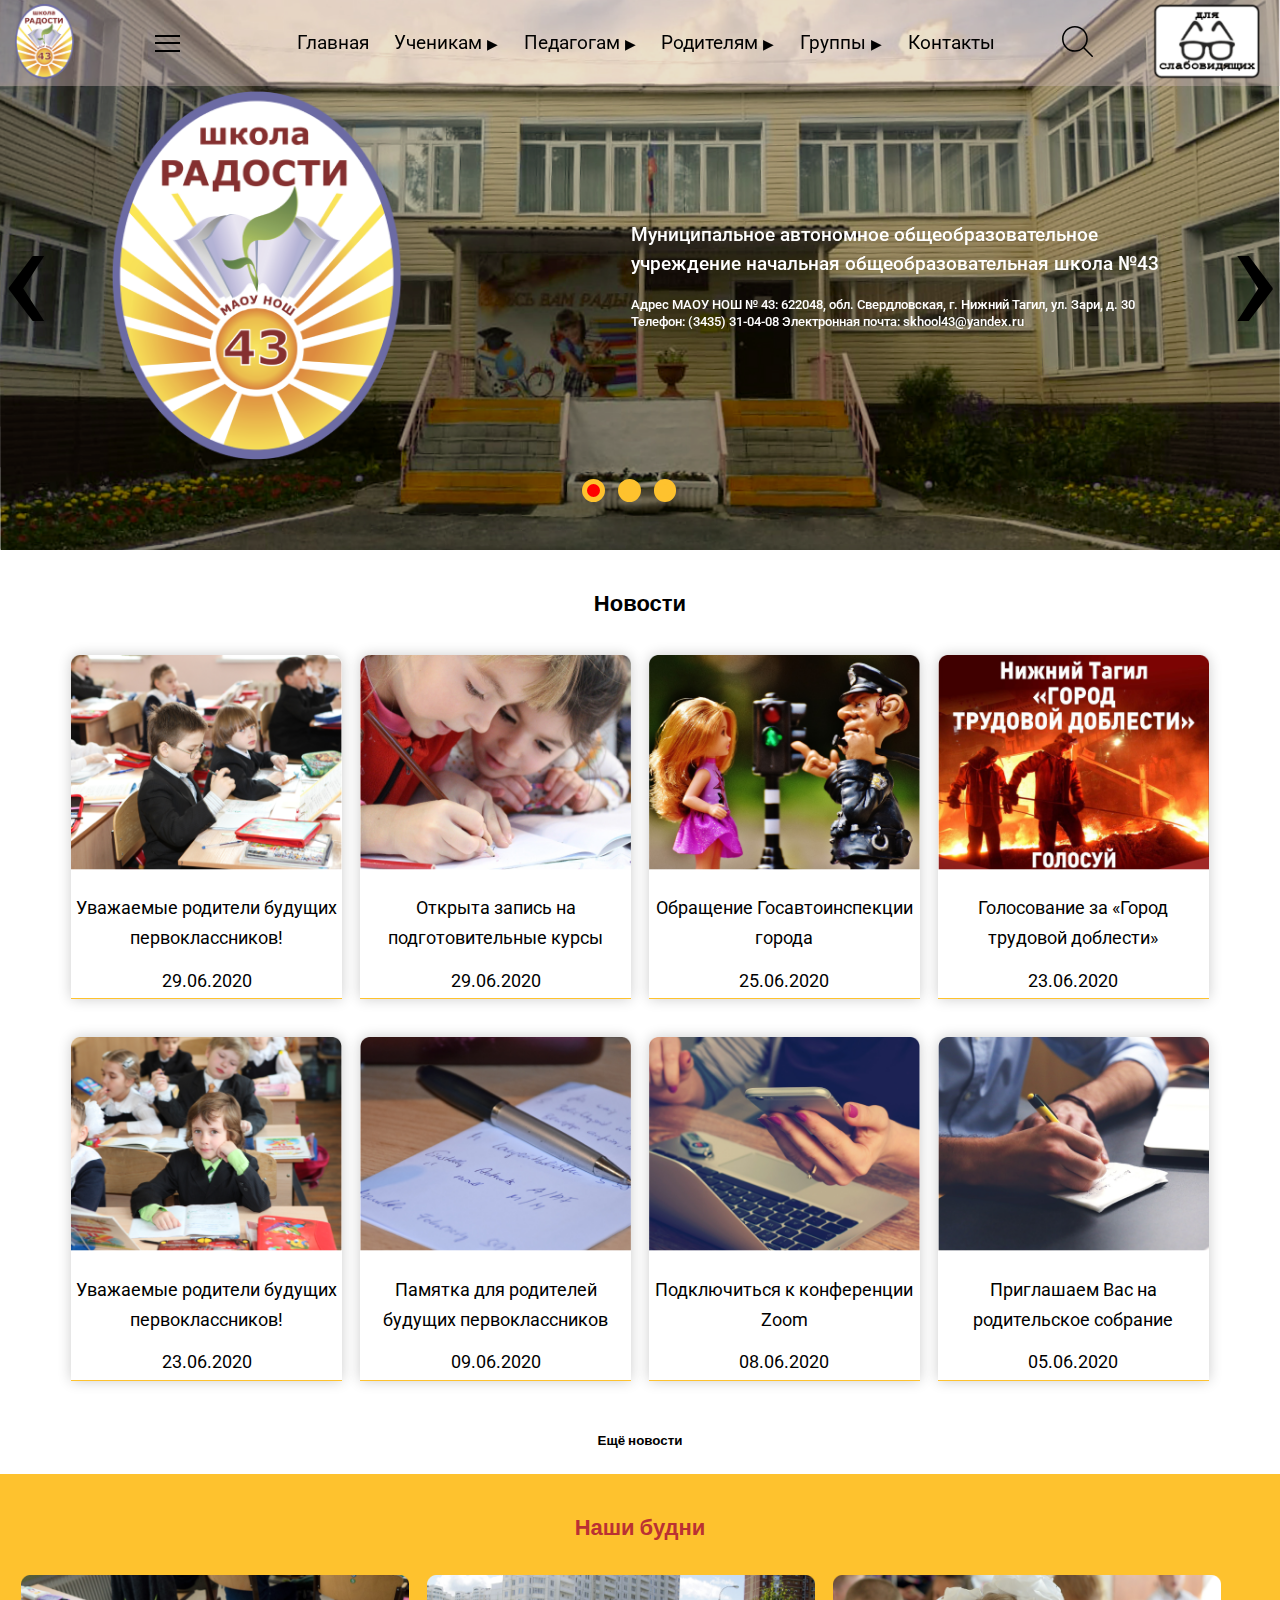
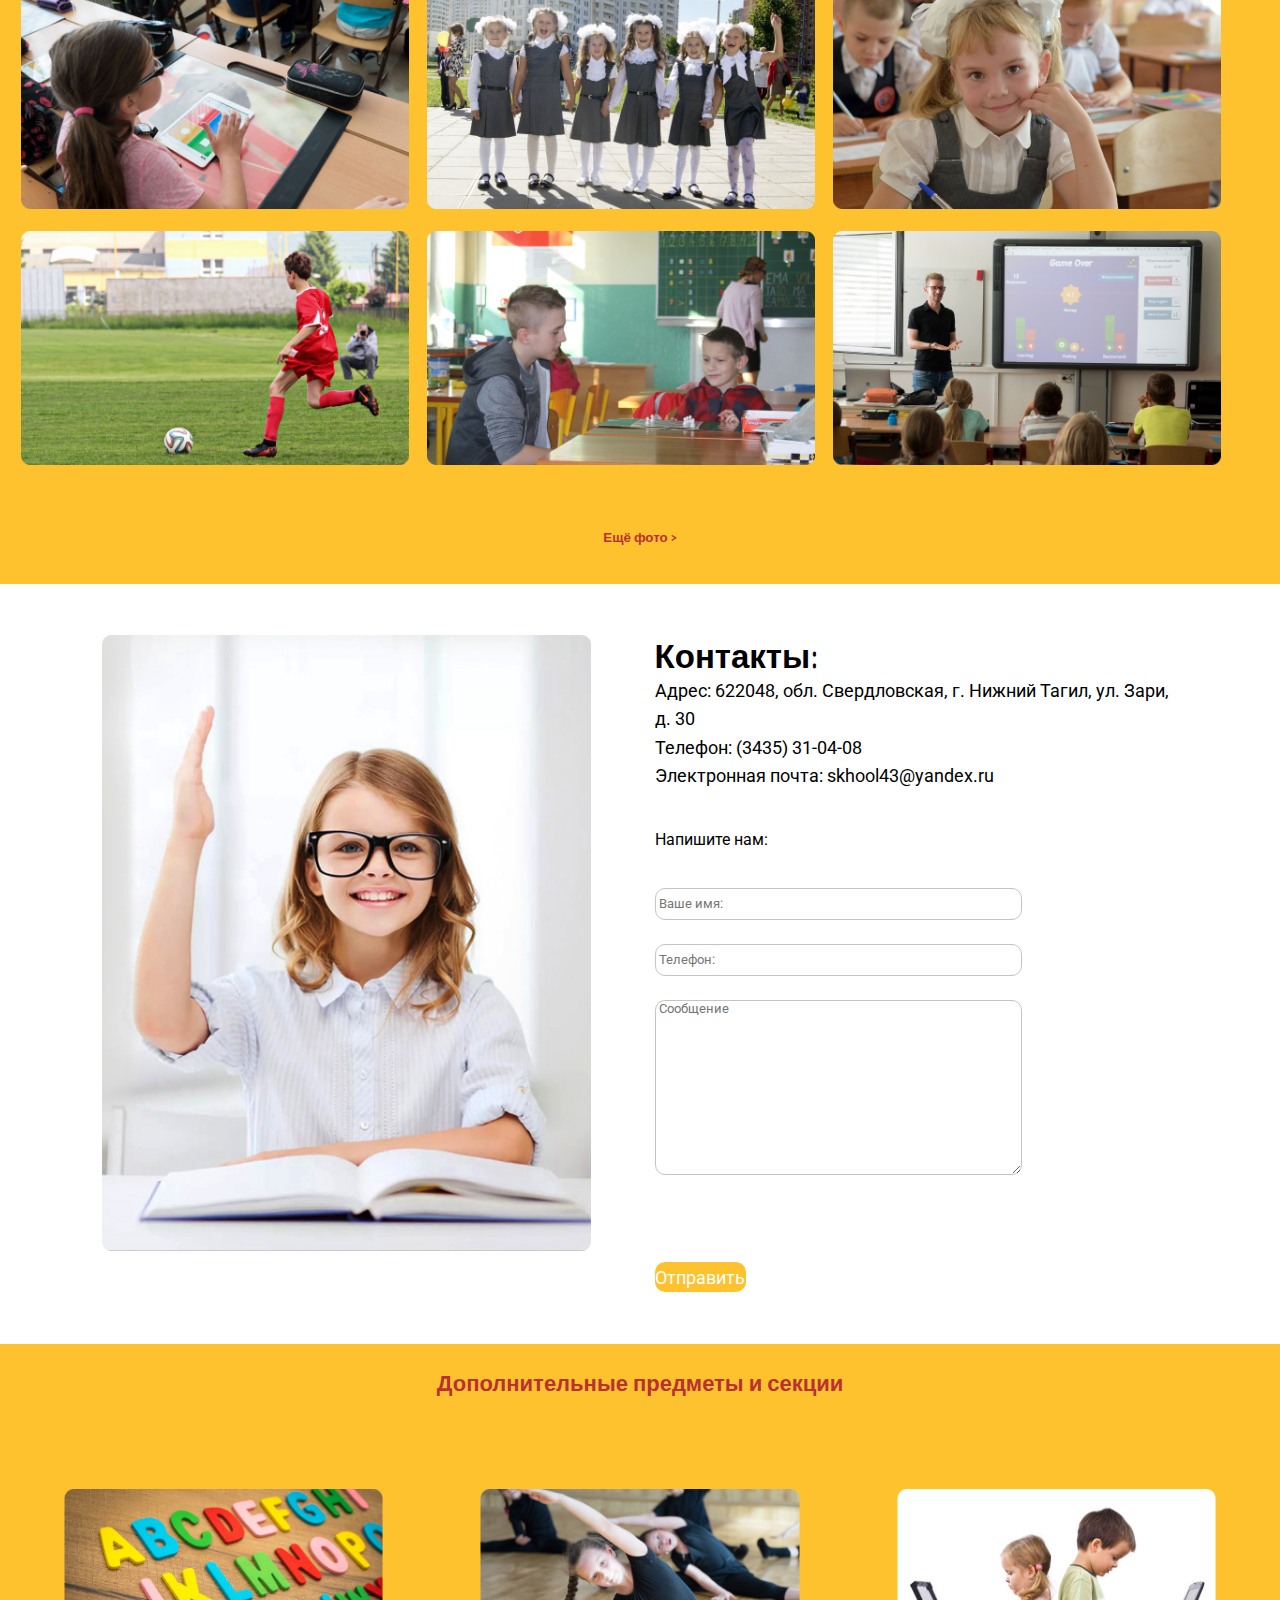
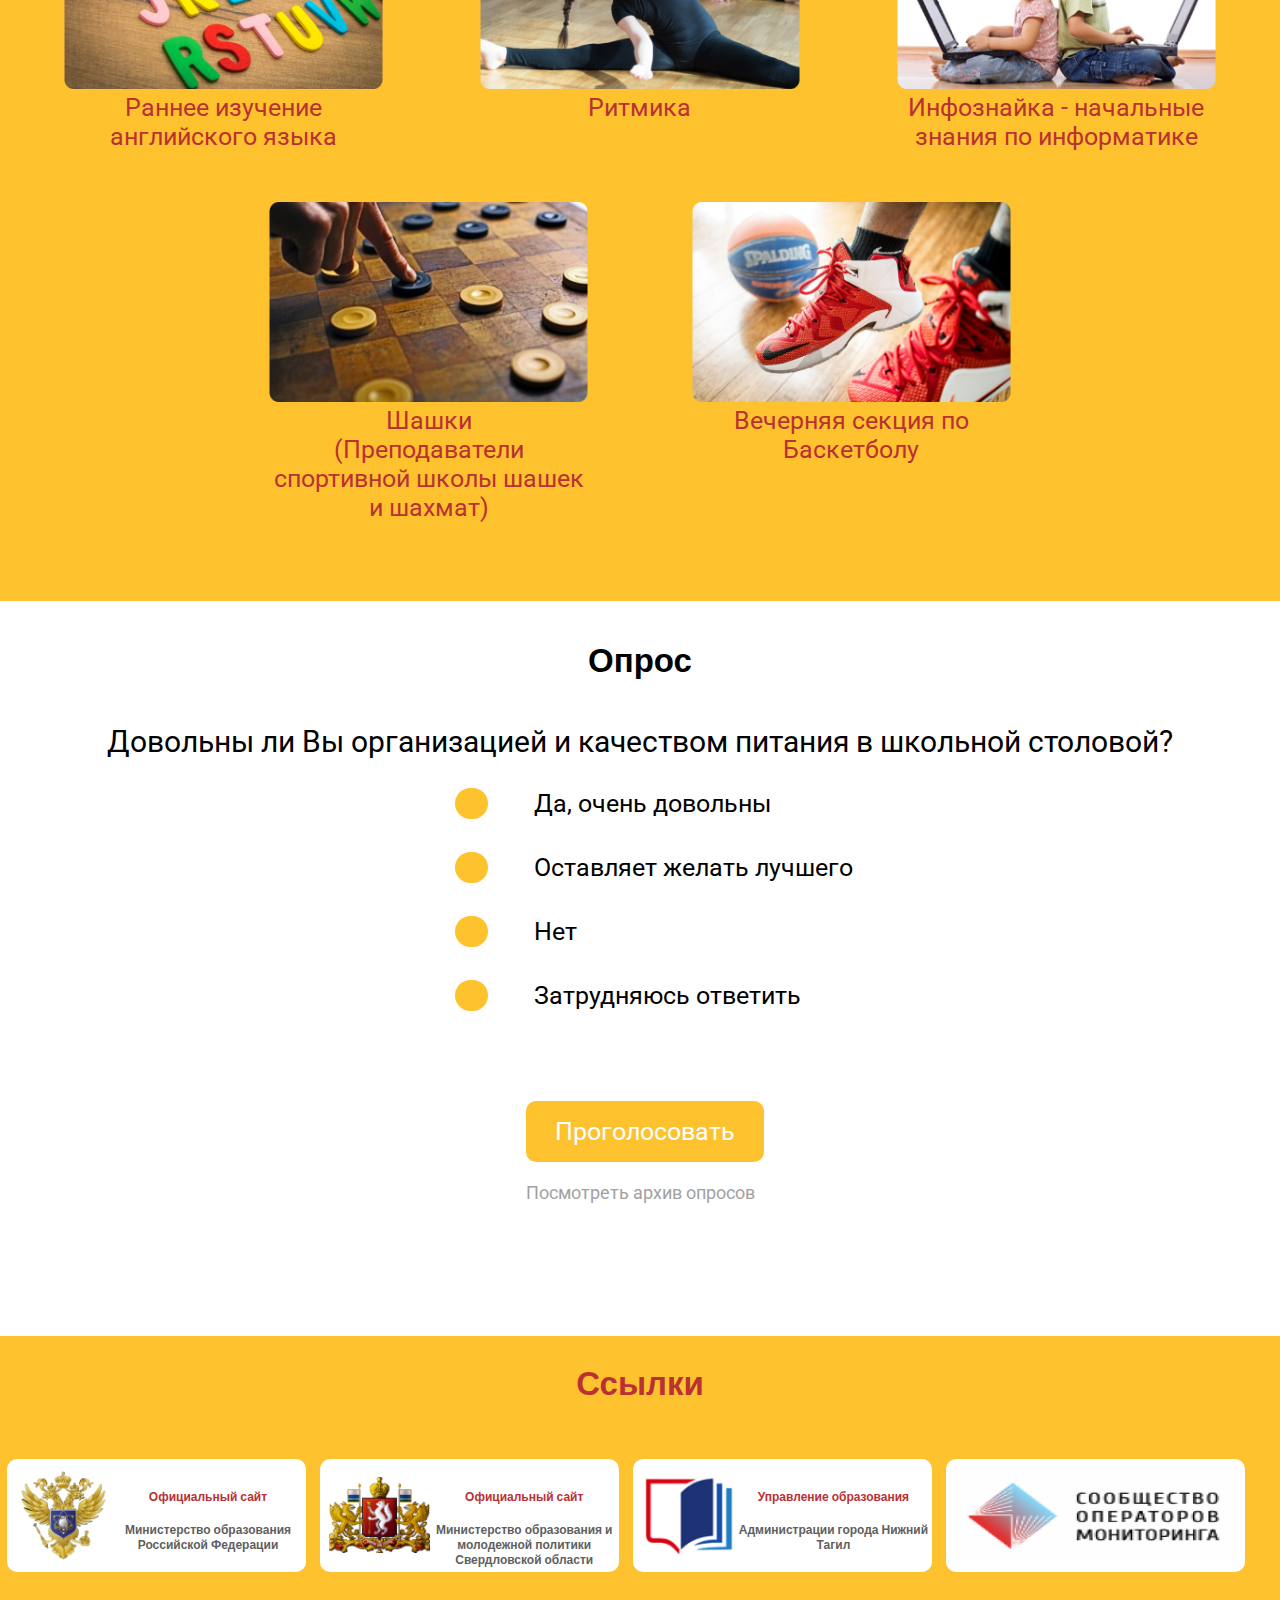
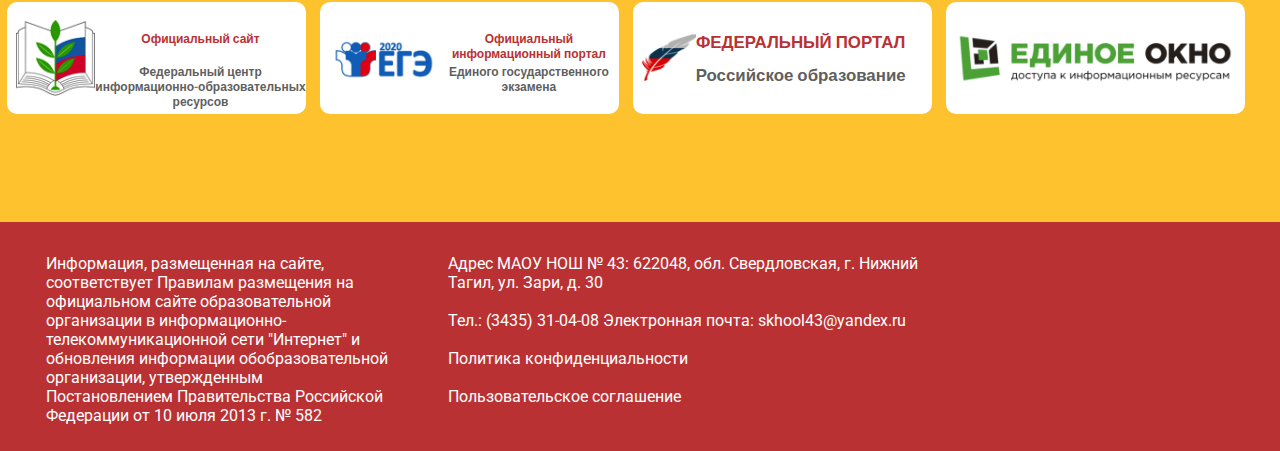
==== commit 5756459a: "header" ====
--- a/Code_s/index.html
+++ b/Code_s/index.html
@@ -20,97 +20,97 @@
 
     <header>
         <div class="wrapper">
-            <a href="./index.html">
-                <img class="logo_head" src="./logo/logo_header.png">
+            <a href="#">
+                <img src="./logo/logo_header.png" class="logo" />
             </a>
-            <div class="burger-wrapper"><input id="menu__toggle" type="checkbox" />
-                <label class="menu__btn" for="menu__toggle">
-                    <span></span>
-                </label>
-                <nav class="burger-menu">
-                    <ul>
-                        <div class="text_burger1">
+            <input id="menu__toggle" type="checkbox" />
+            <label class="menu__btn" for="menu__toggle">
+                <span></span>
+            </label>
+            <nav class="menu-box">
+                <ul>
+                    <li>
+                        <ul class="burger1">
                             <li>
-                                <h2>Сведения об образовательной организации</h2>
+                                <h2 class="menu__item">Сведения об образовательной организации</h2>
                             </li>
-                            <li><a href="#">Основные сведения</a></li>
-                            <li><a href="#">Структура и организация управлением образовательной организацией</a></li>
-                            <li><a href="#">Документы</a></li>
-                            <li><a href="#">Образование</a></li>
-                            <li><a href="#">Образовательные стандарты</a></li>
-                            <li><a href="#">Руководство. Педагогический (научно-педагогический) состав</a></li>
-                            <li><a href="#">Материально-техническое обеспечение и оснащенность образовательного
-                                    процесса</a>
+                            <li><a class="menu__item" href="#">Основные сведения</a></li>
+                            <li><a class="menu__item" href="#">Структура и организация управлением образовательной
+                                    организацией</a></li>
+                            <li><a class="menu__item" href="#">Документы</a></li>
+                            <li><a class="menu__item" href="#">Образование</a></li>
+                            <li><a class="menu__item" href="#">Образовательные стандарты</a></li>
+                            <li><a class="menu__item" href="#">Руководство. Педагогический (научно-педагогический)
+                                    состав</a></li>
+                            <li><a class="menu__item" href="#">Материально-техническое обеспечение и оснащенность
+                                    образовательного процесса</a>
                             </li>
-                            <li><a href="#">Стипендии и иные виды материальной поддержки</a></li>
-                            <li><a href="#">Платные образовательные услуги</a></li>
-                            <li><a href="#">Финансово-хозяйственная деятельность</a></li>
-                            <li><a href="#">Вакантные места для приема (перевода)</a></li>
-                        </div>
-                        <div class="text_burger2">
-                            <li><a href="#">Методические рекомендации для использования в работе при приеме детей,
-                                    прибывающих
-                                    стерритории Украины</a></li>
-                            <li><a href="#">Информация о возможностях получения психолого-педагогической, медицинской,
-                                    социальнойпомощи.</a></li>
-                            <li><a href="#">Родителям будущих первоклассников</a></li>
-                            <li><a href="#">Противодействие коррупции</a></li>
-                            <li><a href="#">Задать вопрос</a></li>
-                            <li><a href="#">Муниципальные услуги</a></li>
-                            <li><a href="#">Дистанционное образование</a></li>
-                        </div>
-                    </ul>
-                </nav>
-            </div>
-
-            <nav>
-                <ul class="ul_burgers">
-                    </a>
-                    <li><a href="#" class='text_header text_header_1'>Главная</a></li>
-                    <nav>
-                        <input id="menu__toggle_st" type="checkbox" />
-                        <label class="menu__btn_1" for="menu__toggle_st">Ученикам&#9660</label>
-                        <ul class="menu__box_st">
-                            <li><a class="menu__item_text" href="#">Конкурсы, олимпиады, фестивали 2019/2020</a></li>
-                            <li><a class="menu__item_text" href="#">Права ребенка — твои права. Безопасность</a></li>
-                            <li><a class="menu__item_text" href="#">Электронные образовательные ресурсы</a></li>
-                        </ul>
-                    </nav>
-                    <nav>
-                        <input id="menu__toggle_teatcher" type="checkbox" />
-                        <label class="menu__btn_1" for="menu__toggle_teatcher">Педагогам&#9660</label>
-                        <ul class="menu__box_teatcher">
-                            <li><a class="menu__item_text" href="#">Аттестация педагогов</a></li>
-                            <li><a class="menu__item_text" href="#">Конкурсы и ресурсы для педагогов</a></li>
-                            <li><a class="menu__item_text" href="#">Профсоюзный комитет</a></li>
-                        </ul>
-                    </nav>
-                    <nav>
-                        <input id="menu__toggle_parents" type="checkbox" />
-                        <label class="menu__btn_1" for="menu__toggle_parents">Родителям&#9660</label>
-                        <ul class="menu__box_parents">
-                            <li><a class="menu__item_text" href="#">Учебно-методический комплект «ПЕРСПЕКТИВА»</a></li>
-                            <li><a class="menu__item_text" href="#">Страничка безопасности</a></li>
-                            <li><a class="menu__item_text" href="#">Страница консультаций</a></li>
-                        </ul>
-                    </nav>
-                    <nav>
-                        <input id="menu__toggle_groups" type="checkbox" />
-                        <label class="menu__btn_1" for="menu__toggle_groups">Группы&#9660</label>
-                        <ul class="menu__box_groups">
-                            <li><a class="menu__item_text" href="#">Адаптация для детей 6-6,5 лет</a></li>
-                            <li><a class="menu__item_text" href="#">Развитие для детей 5-5,5 лет</a></li>
-                        </ul>
-                    </nav>
-                    <li><a href="#" class='text_header'>Контакты</a></li>
+                            <li><a class="menu__item" href="#">Стипендии и иные виды материальной поддержки</a></li>
+                            <li><a class="menu__item" href="#">Платные образовательные услуги</a></li>
+                            <li><a class="menu__item" href="#">Финансово-хозяйственная деятельность</a></li>
+                            <li><a class="menu__item" href="#">Вакантные места для приема (перевода)</a></li>
+                        </ul>
+                        <ul class="burger2">
+                            <li><a class="menu__item" href="#">Методические рекомендации для использования в работе при
+                                    приеме детей, прибывающих с
+                                    территории Украины</a></li>
+                            <li><a class="menu__item" href="#">Информация о возможностях получения психолого-педагогической,
+                                    медицинской,
+                                    социальной
+                                    помощи.</a></li>
+                            <li><a class="menu__item" href="#">Родителям будущих первоклассников</a></li>
+                            <li><a class="menu__item" href="#">Противодействие коррупции</a></li>
+                            <li><a class="menu__item" href="#">Задать вопрос</a></li>
+                            <li><a class="menu__item" href="#">Муниципальные услуги</a></li>
+                            <li><a class="menu__item" href="#">Дистанционное образование</a></li>
+                        </ul>
+                    </li>
                 </ul>
             </nav>
-            <a href="">
-                <img src="./logo/search-svgrepo-com.svg" class="search">
-            </a>
-            <a href="">
-                <img src="./logo/invalid.png" class="invalid">
-            </a>
+            <nav class="main-menu">
+                <ul class="main-menu-list">
+                    <li><a href="#" class="text-header">Главная</a></li>
+                    <li class="text-header"><a href="#" class="text-header">
+                        Ученикам <span> ▶</span></a>
+                        <ul class="dropdown-menu">
+                            <li><a href="#" class="menu__item">Конкурсы, олимпиады, фестивали 2019/2020</a></li>
+                            <li><a href="#" class="menu__item">Права ребенка — твои права. Безопасность</a></li>
+                            <li><a href="#" class="menu__item">Электронные образовательные ресурсы</a></li>
+                        </ul>
+                    </li>
+                    <li class="text-header"><a href="#" class="text-header">
+                        Педагогам <span> ▶</span></a>
+                        <ul class="dropdown-menu">
+                            <li><a href="#" class="menu__item">Аттестация педагогов</a></li>
+                            <li><a href="#" class="menu__item">Конкурсы и ресурсы для педагогов</a></li>
+                            <li><a href="#" class="menu__item">Профсоюзный комитет</a></li>
+                        </ul>
+                    </li>
+                    <li class="text-header"><a href="#" class="text-header">
+                        Родителям <span> ▶</span></a>
+                        <ul class="dropdown-menu">
+                            <li><a href="#" class="menu__item">Учебно-методический комплект «ПЕРСПЕКТИВА»</a></li>
+                            <li><a href="#" class="menu__item">Страничка безопасности</a></li>
+                            <li><a href="#" class="menu__item">Страница консультаций</a></li>
+                        </ul>
+                    </li>
+                    <li class="text-header"><a href="#" class="text-header">
+                        Группы <span> ▶</span></a>
+                        <ul class="dropdown-menu">
+                            <li><a href="#" class="menu__item">Адаптация для детей 6-6,5 лет</a></li>
+                            <li><a href="#" class="menu__item">Развитие для детей 5-5,5 лет</a></li>
+                        </ul>
+                    </li>
+                    <li><a href="#" class="text-header">Контакты</a></li>
+                </ul>
+            </nav>
+            <div>
+                <input type="search" id="search" />
+                <label for="search" class="lupa">
+                        <img src="./logo/search-svgrepo-com.svg" class="search"/>
+                </label>
+            </div>
+            <img src="./logo/invalid.png" class="img"/>
         </div>
     </header>
 
@@ -152,53 +152,76 @@
                 <h3 class="section_title">Новости</h3>
                 <div class="news_items">
                     <div class="news_card">
-                        <img src="./logo/news__img.png" class="news_imgs">
-                        <p class="text_news">Уважаемые родители будущих первоклассников!</p>
-                        <p class="data_news">29.06.2020</p>
-                    </div>
-                    <div class="news_card">
-                        <img src="./logo/news__img(1).png" class="news_imgs">
-                        <div class="text_new"></div>
-                        <p class="text_news">Открыта запись на подготовительные курсы</p>
-                        <p class="data_news">29.06.2020</p>
-                    </div>
-                    <div class="news_card">
-                        <img src="./logo/news__img(2).png" class="news_imgs">
-                        <div class="text_new">
-                            <p class="text_news">Обращение Госавтоинспекции города</p>
-                            <p class="data_news">25.06.2020</p>
-                        </div>
-                    </div>
-                    <div class="news_card">
-                        <img src="./logo/news__img(3).png" class="news_imgs">
-                        <div class="text_new">
-                            <p class="text_news">Голосование за «Город трудовой доблести»</p>
-                            <p class="data_news">23.06.2020</p>
-                        </div>
-                    </div>
-                    <div class="news_card">
-                        <img src="./logo/news__img(4).png" class="news_imgs">
-                        <div class="text_new"></div>
-                        <p class="text_news">Уважаемые родители будущих первоклассников!</p>
-                        <p class="data_news">23.06.2020</p>
-                    </div>
-                    <div class="news_card">
-                        <img src="./logo/news__img(5).png" class="news_imgs">
-                        <div class="text_new"></div>
-                        <p class="text_news">Памятка для родителей будущих первоклассников</p>
-                        <p class="data_news">09.06.2020</p>
-                    </div>
-                    <div class="news_card">
-                        <img src="./logo/news__img(6).png" class="news_imgs">
-                        <div class="text_new"></div>
-                        <p class="text_news">Подключиться к конференции Zoom</p>
-                        <p class="data_news">08.06.2020</p>
-                    </div>
-                    <div class="news_card">
-                        <img src="./logo/news__img(7).png" class="news_imgs">
-                        <div class="text_new"></div>
-                        <p class="text_news">Приглашаем Вас на родительское собрание</p>
-                        <p class="data_news">05.06.2020</p>
+                        <a href="#">
+                            <img src="./logo/news__img.png" class="news_imgs">
+                            <div class="text_new">
+                                <p class="text_news">Уважаемые родители будущих первоклассников!</p>
+                                <p class="data_news">29.06.2020</p>
+                            </div>
+                        </a>
+                    </div>
+                    <div class="news_card">
+                        <a href="#">
+                            <img src="./logo/news__img(1).png" class="news_imgs">
+                            <div class="text_new">
+                                <p class="text_news">Открыта запись на подготовительные курсы</p>
+                                <p class="data_news">29.06.2020</p>
+                            </div>
+                        </a>
+                    </div>
+                    <div class="news_card">
+                        <a href="#">
+                            <img src="./logo/news__img(2).png" class="news_imgs">
+                            <div class="text_new">
+                                <p class="text_news">Обращение Госавтоинспекции города</p>
+                                <p class="data_news">25.06.2020</p>
+                            </div>
+                        </a>
+                    </div>
+                    <div class="news_card">
+                        <a href="#">
+                            <img src="./logo/news__img(3).png" class="news_imgs">
+                            <div class="text_new">
+                                <p class="text_news">Голосование за «Город трудовой доблести»</p>
+                                <p class="data_news">23.06.2020</p>
+                            </div>
+                        </a>
+                    </div>
+                    <div class="news_card">
+                        <a href="#">
+                            <img src="./logo/news__img(4).png" class="news_imgs">
+                            <div class="text_new">
+                                <p class="text_news">Уважаемые родители будущих первоклассников!</p>
+                                <p class="data_news">23.06.2020</p>
+                            </div>
+                        </a>
+                    </div>
+                    <div class="news_card">
+                        <a href="#">
+                            <img src="./logo/news__img(5).png" class="news_imgs">
+                            <div class="text_new">
+                                <p class="text_news">Памятка для родителей будущих первоклассников</p>
+                                <p class="data_news">09.06.2020</p>
+                            </div>
+                        </a>
+                    </div>
+                    <div class="news_card">
+                        <a href="#">
+                            <img src="./logo/news__img(6).png" class="news_imgs">
+                            <div class="text_new">
+                                <p class="text_news">Подключиться к конференции Zoom</p>
+                                <p class="data_news">08.06.2020</p>
+                            </div>
+                        </a>
+                    </div>
+                    <div class="news_card">
+                        <a href="#">
+                            <img src="./logo/news__img(7).png" class="news_imgs">
+                            <div class="text_new">
+                                <p class="text_news">Приглашаем Вас на родительское собрание</p>
+                                <p class="data_news">05.06.2020</p>
+                            </div>
+                        </a>
                     </div>
                 </div>
                 <a href="#" class="text_page2">Ещё новости</a>
--- a/Code_s/style/style.css
+++ b/Code_s/style/style.css
@@ -2,25 +2,44 @@
     padding: 0;
     margin: 0;
     font-family: 'Roboto', sans-serif;
+    text-decoration: none;
+    list-style-type: none;
 }
 
 header {
-    background: rgba(255, 255, 255, 0.40);
+    display: flex;
+    background: rgba(209, 184, 184, 0.4);
+    position: absolute;
     width: 100%;
-    position: absolute;
     z-index: 9999;
 }
 
 .wrapper {
     margin: 0 auto;
     display: flex;
-    flex-direction: row;
-    align-items: center;
-    width: 100%;
-}
-
-.wrapper>.invalid {
-    display: none;
+    align-items: center;
+    justify-content: space-between;
+    /*max-width: 1248px;*/
+    width: 97.804vw;
+    /*padding: 0.293vw 1.181vw 0.339vw 1.171vw;*/
+}
+
+.logo {
+    width: 4.758vw;
+    height: 5.857vw;
+}
+
+.lupa {
+    width: 2.162vw;
+    height: 1.908vw;
+    transform: rotate(0.031deg);
+    flex-shrink: 0;
+}
+
+.img {
+    width: 9.297vw;
+    height: 6.735vw;
+    flex-shrink: 0;
 }
 
 #menu__toggle {
@@ -30,13 +49,14 @@
 /* стилизуем кнопку */
 .menu__btn {
     display: flex;
-    position: absolute;
-    left: 6vw;
-    margin-left: 5vw;
-    width: 26px;
-    height: 26px;
+    /* используем flex для центрирования содержимого */
+    align-items: center;
+    /* центрируем содержимое кнопки */
+    width: 1.903vw;
+    height: 1.903vw;
     cursor: pointer;
-    z-index: 1;
+    z-index: 2;
+    margin-left: 1.977vw;
 }
 
 /* добавляем "гамбургер" */
@@ -45,20 +65,20 @@
 .menu__btn>span::after {
     display: block;
     position: absolute;
-    width: 100%;
-    height: 2px;
+    width: 2vw;
+    height: 0.146vw;
     background-color: #000000;
     transition: 0.3s;
 }
 
 .menu__btn>span::before {
     content: '';
-    top: -8px;
+    top: -0.586vw;
 }
 
 .menu__btn>span::after {
     content: '';
-    top: 8px;
+    top: 0.586vw;
 }
 
 #menu__toggle:checked~.menu__btn>span {
@@ -75,246 +95,118 @@
     transform: rotate(90deg);
 }
 
-.burger-menu {
+/* контейнер меню */
+.menu-box {
+    border-radius: 0.732vw;
+    display: flex;
+    position: absolute;
+    visibility: hidden;
+    width: 66.25vw;
+    height: 30.5vw;
+    margin: 0;
+    top: 2.798vw;
+    left: 7.906vw;
+    list-style: none;
+    background-color: #ECEFF1;
+    box-shadow: 1px 0px 6px rgba(0, 0, 0, .2);
+    transition: 0.3s;
+    opacity: 0%;
+}
+
+.menu-box ul li {
+    display: flex;
+    padding: 0;
+}
+
+  /* элементы меню */
+.menu__item {
+    display: block;
+    color: #000;
+    font-style: normal;
+    font-weight: 400;
+    line-height: normal;
+    font-size: 1.025vw;
+    text-decoration: none;
+    transition: background 0.3s;
+    height:auto;
+}
+.menu_item>h2{
+    height: auto;
+}
+.search{
+    width: 2.416vw;    
+}
+.menu__item:hover {
+    background-color: #CFD8DC;
+}
+  
+#menu__toggle:checked ~ .menu-box {
+    visibility: visible;
+    top: 6.589vw;
+    opacity: 100%;
+}
+
+.menu-box ul li {
+    width: 30.928vw;
+    list-style-type: none;
+}
+
+.main-menu {
+    display: flex;
+    margin-left: 3.958vw;
+}
+
+.main-menu-list {
+    display: flex;
+    /*
+    flex-direction: row;
+    /*justify-content: center;*
+    list-style-type: none;
+    font-size: 1.391vw;
+    margin-left: 3.65vw;*/
+}
+
+.main-menu-list {
+    cursor: pointer;
+}
+
+.text-header:hover .dropdown-menu {
+opacity: 1;
+visibility: visible;
+}
+
+.dropdown-menu {
+    visibility: hidden;
     opacity: 0;
-    transition: 400ms;
-    background-color: #FFF;
     position: absolute;
-    top: 5.3vw;
-    width: 70vw;
-}
-
-.burger-menu_1 {
-    opacity: 1;
+    background-color: #ECEFF1;
+    border-radius: 0.366vw;
+    transition: 300ms;
+}
+
+li {
+    margin: 1vw;
+}
+
+.text-header {
+    display: inline-block;
+    text-decoration: none;
+    color: #000;
+    font-size: 1.464vw;
+}
+
+.text-header span {
+    display: inline-block;
+    transition: 300ms;
+    font-size: 1.098vw;
+}
+
+.text-header:hover span {
+    transform: rotate(90deg);
+}
+
+#search {
     display: none;
-    top: 5.3vw;
-    width: 70vw;
-}
-
-#menu__toggle:checked~.burger-menu {
-    opacity: 1;
-    background-color: #f0f0f0;
-    padding: 2vw;
-    border-radius: 2vw;
-}
-
-.text_burger1 {
-    width: 30vw;
-    float: left;
-    display: flex;
-    flex-direction: column;
-    line-height: 2.123vw;
-}
-
-.text_burger2 {
-    width: 35vw;
-    float: right;
-    display: flex;
-    flex-direction: column;
-    margin-left: 3vw;
-    line-height: 2.123vw;
-}
-
-.text_burger1>li>h2 {
-    color: #000;
-    font-size: 1.318vw;
-    font-style: normal;
-    font-weight: 400;
-    line-height: normal;
-    width: auto;
-    height: 1vw;
-}
-
-.text_burger1>li>a {
-    color: #000;
-    text-decoration: none;
-    font-size: 1.171vw;
-    font-style: normal;
-    font-weight: 400;
-    line-height: normal;
-}
-
-.text_burger2>li>h2 {
-    color: #000;
-    font-size: 1.318vw;
-    font-style: normal;
-    font-weight: 400;
-    line-height: normal;
-}
-
-.text_burger2>li>a {
-    color: #000;
-    text-decoration: none;
-    font-size: 1.318vw;
-    font-style: normal;
-    font-weight: 400;
-    line-height: normal;
-    line-height: 2.196vw;
-}
-
-.burger-menu ul {
-    display: flex;
-}
-
-/*Setings for all burgers*/
-.menu__item_text {
-    display: flex;
-    justify-content: flex-start;
-    color: #000;
-    text-decoration: none;
-    font-size: 1.171vw;
-    font-weight: 400;
-    line-height: 2vw;
-}
-
-.ul_burgers {
-    display: flex;
-    list-style-type: none;
-    flex-direction: row;
-    width: 61vw;
-    margin-left: 8vw;
-    justify-content: space-between;
-}
-/*burger_student*/
-#menu__toggle_st {
-    opacity: 0;
-    background-color: #f0f0f0;
-}
-
-.menu__box_st {
-    display: block;
-    visibility: hidden;
-    top: 0;
-    padding: 1vw;
-    list-style: none;
-    text-align: center;
-    background-color: #FFF;
-    position: absolute;
-    margin-top: 6vw;
-    border-radius: 1vw;
-    flex-direction: column;
-    align-items: flex-start;
-}
-
-#menu__toggle_st:checked~.menu__box_st {
-    visibility: visible;
-    background-color: #f0f0f0;
-}
-
-/*burger_teacher*/
-#menu__toggle_teatcher {
-    opacity: 0;
-}
-
-.menu__box_teatcher {
-    display: flex;
-    visibility: hidden;
-    top: 0;
-    padding: 1vw;
-    list-style: none;
-    text-align: center;
-    background-color: #FFF;
-    position: absolute;
-    margin-top: 6vw;
-    border-radius: 1vw;
-    flex-direction: column;
-    align-items: flex-start;
-}
-
-#menu__toggle_teatcher:checked~.menu__box_teatcher {
-    visibility: visible;
-    background-color: #f0f0f0;
-}
-
-/*burger_parents*/
-#menu__toggle_parents {
-    opacity: 0;
-}
-
-.menu__box_parents {
-    display: flex;
-    visibility: hidden;
-    top: 0;
-    padding: 1vw;
-    list-style: none;
-    text-align: center;
-    background-color: #FFF;
-    position: absolute;
-    margin-top: 6vw;
-    border-radius: 1vw;
-    flex-direction: column;
-    align-items: flex-start;
-}
-
-#menu__toggle_parents:checked~.menu__box_parents {
-    visibility: visible;
-    background-color: #f0f0f0;
-}
-
-/*burber_groups*/
-#menu__toggle_groups {
-    opacity: 0;
-}
-
-.menu__box_groups {
-    display: flex;
-    visibility: hidden;
-    top: 0;
-    padding: 1vw;
-    list-style: none;
-    text-align: center;
-    background-color: #FFF;
-    position: absolute;
-    margin-top: 6vw;
-    border-radius: 1vw;
-    flex-direction: column;
-    align-items: flex-start;
-}
-
-#menu__toggle_groups:checked~.menu__box_groups {
-    visibility: visible;
-    background-color: #f0f0f0;
-}
-
-.logo_head {
-    width: 3.385vw;
-    height: 4.167vw;
-    margin-left: 1vw;
-}
-
-nav {
-    display: flex;
-    align-items: center;
-}
-
-.text_header {
-    color: black;
-    font-size: 1.042vw;
-    font-style: normal;
-    font-weight: 400;
-    line-height: normal;
-    text-decoration: none;
-}
-
-.text_header_1 {
-    margin-left: 11vw;
-}
-
-.search {
-    width: 1.538vw;
-    height: 1.358vw;
-    transform: rotate(0.031deg);
-    margin-left: 7vw;
-}
-
-ul {
-    display: flex;
-    list-style-type: none;
-    flex-direction: row;
-}
-
-.invalid {
-    margin-left: 8vw;
 }
 
 /*page1*/
@@ -462,7 +354,6 @@
 .news_imgs {
     height: 16.76vw;
 }
-
 .text_news {
     margin-top: 1.5vw;
     font-size: 0.833vw;
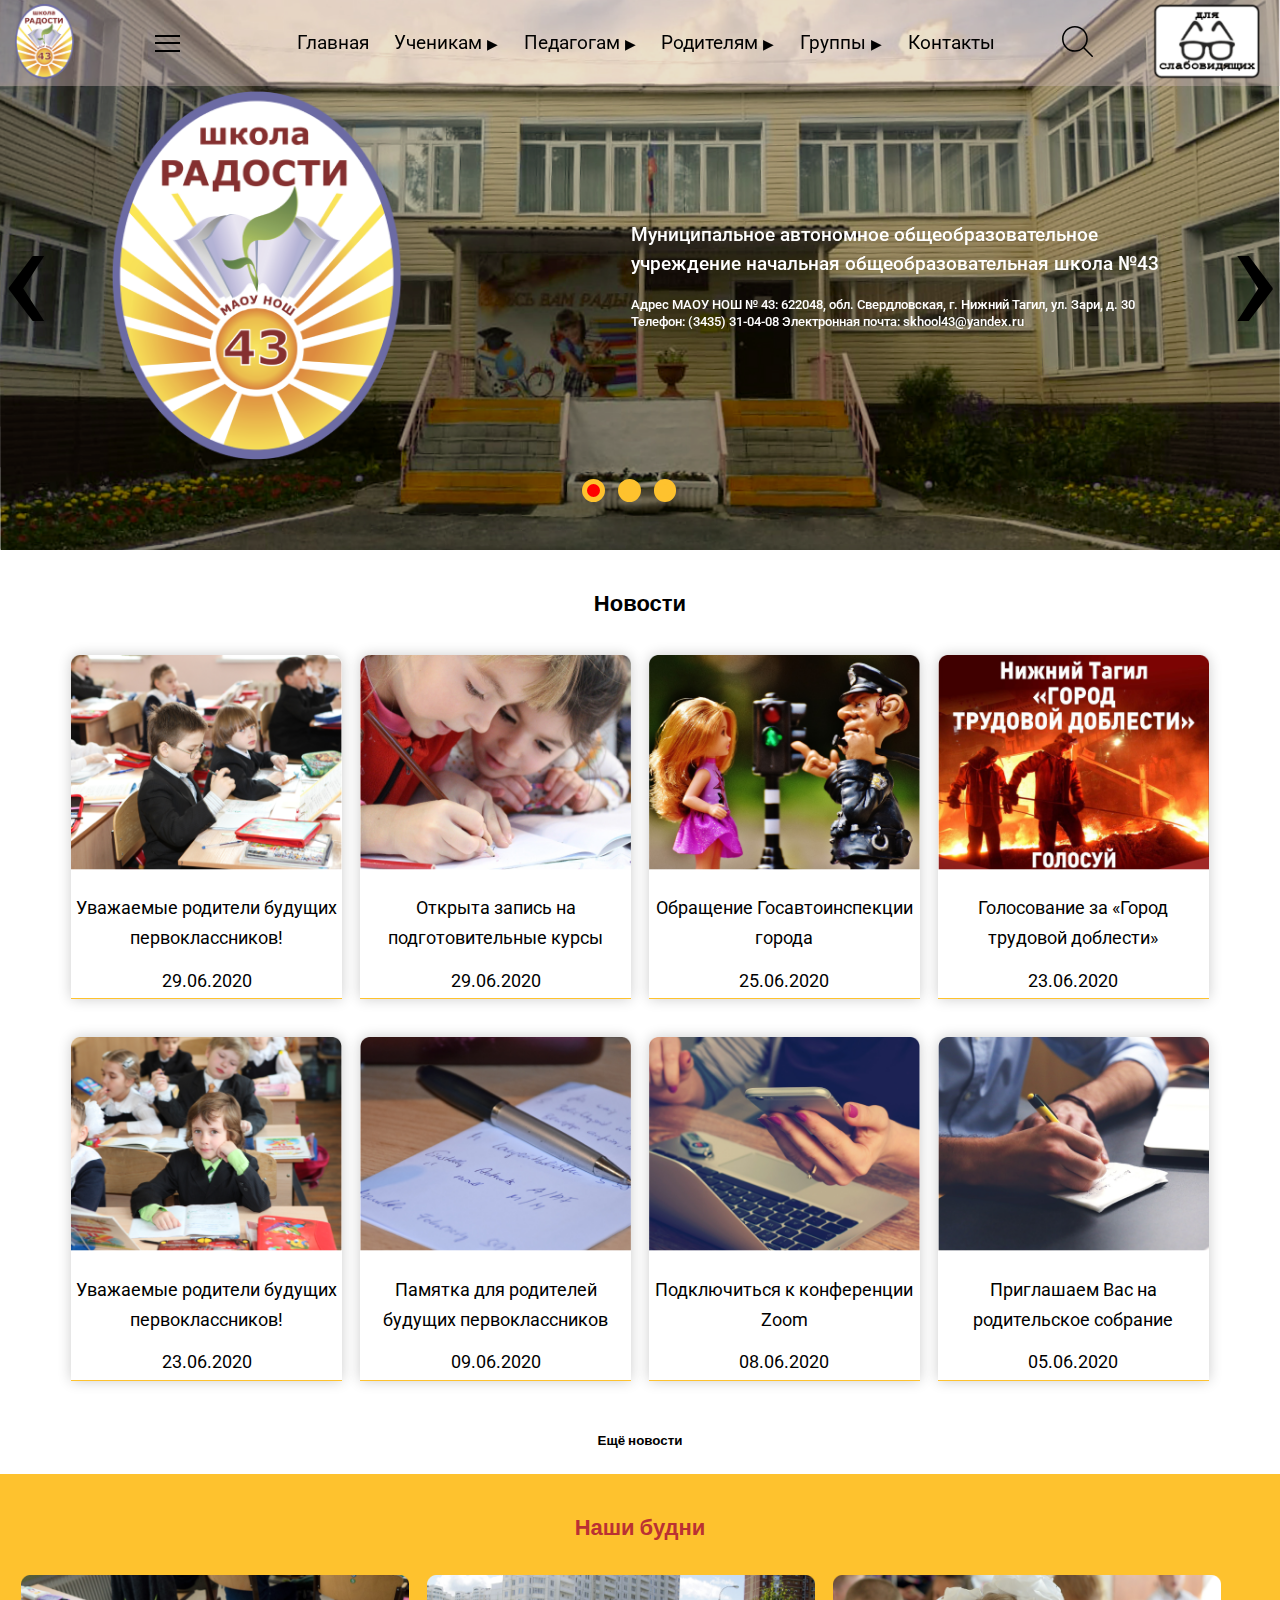
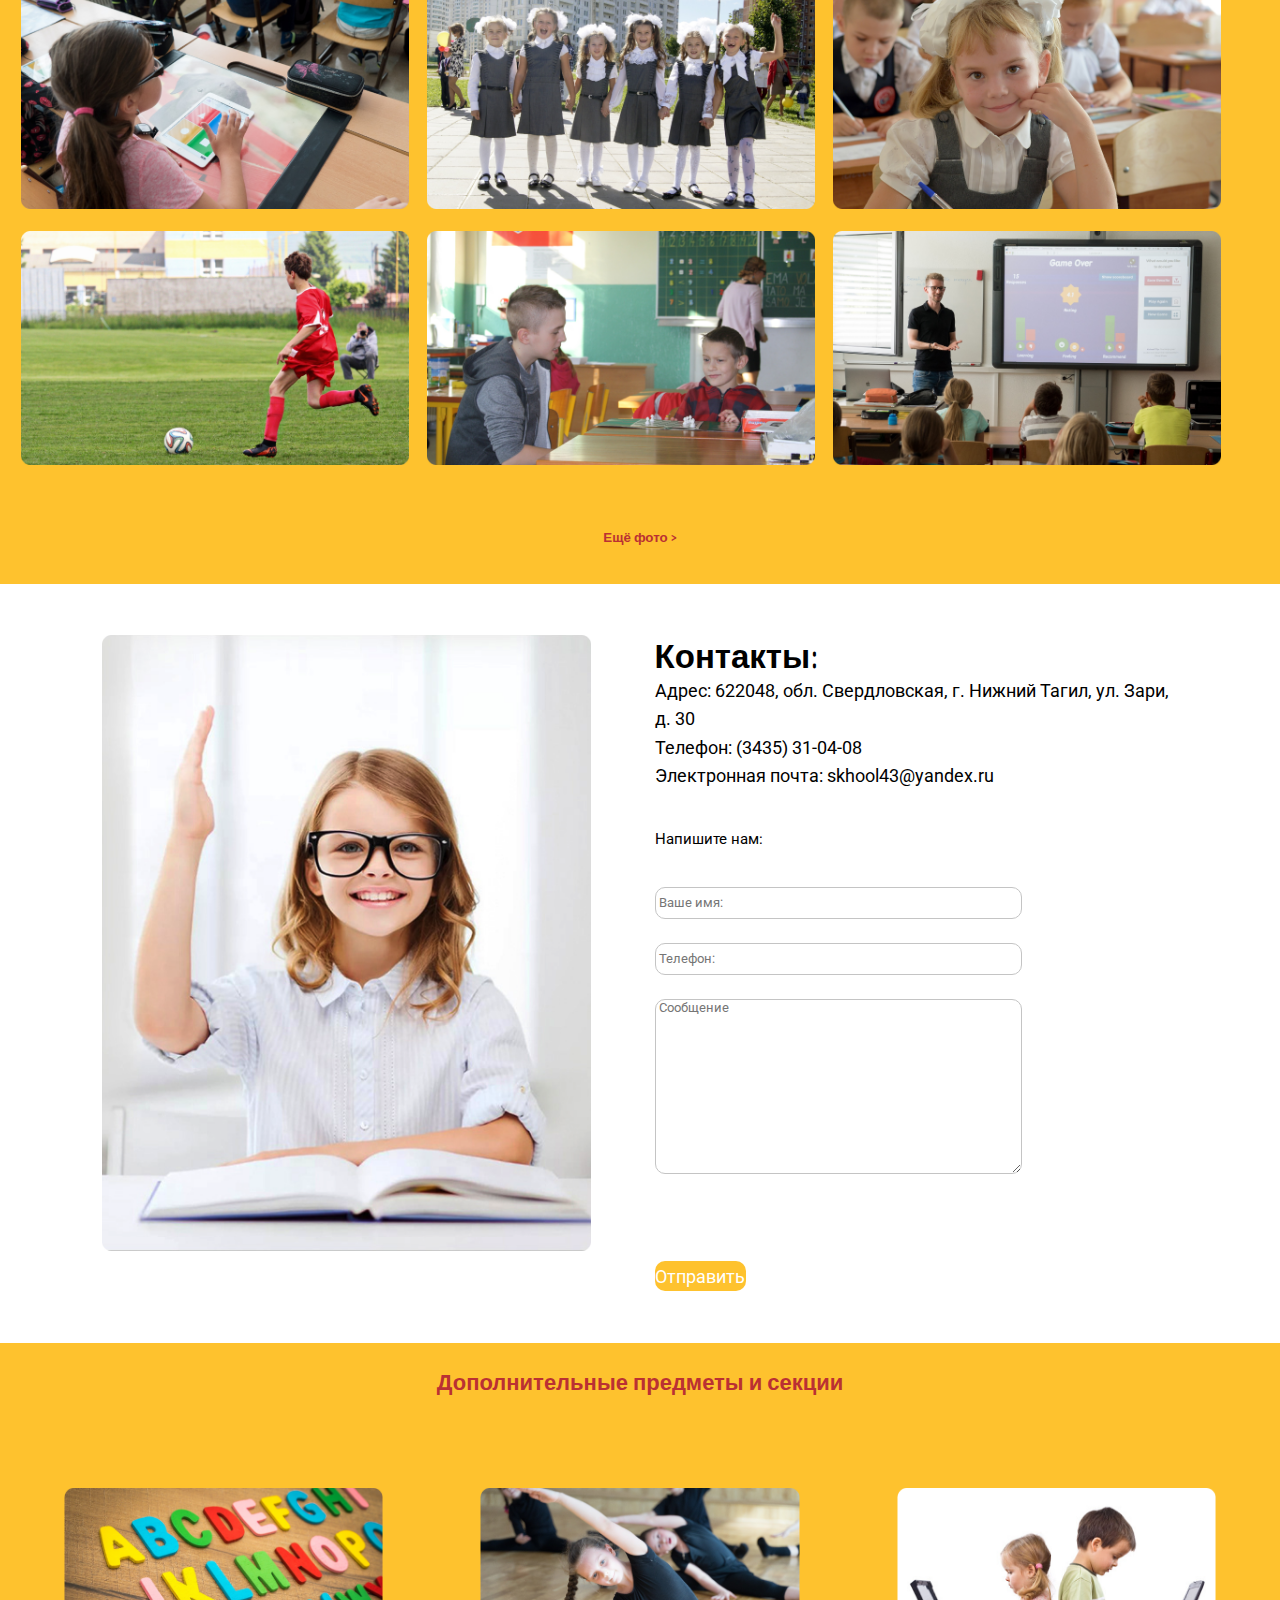
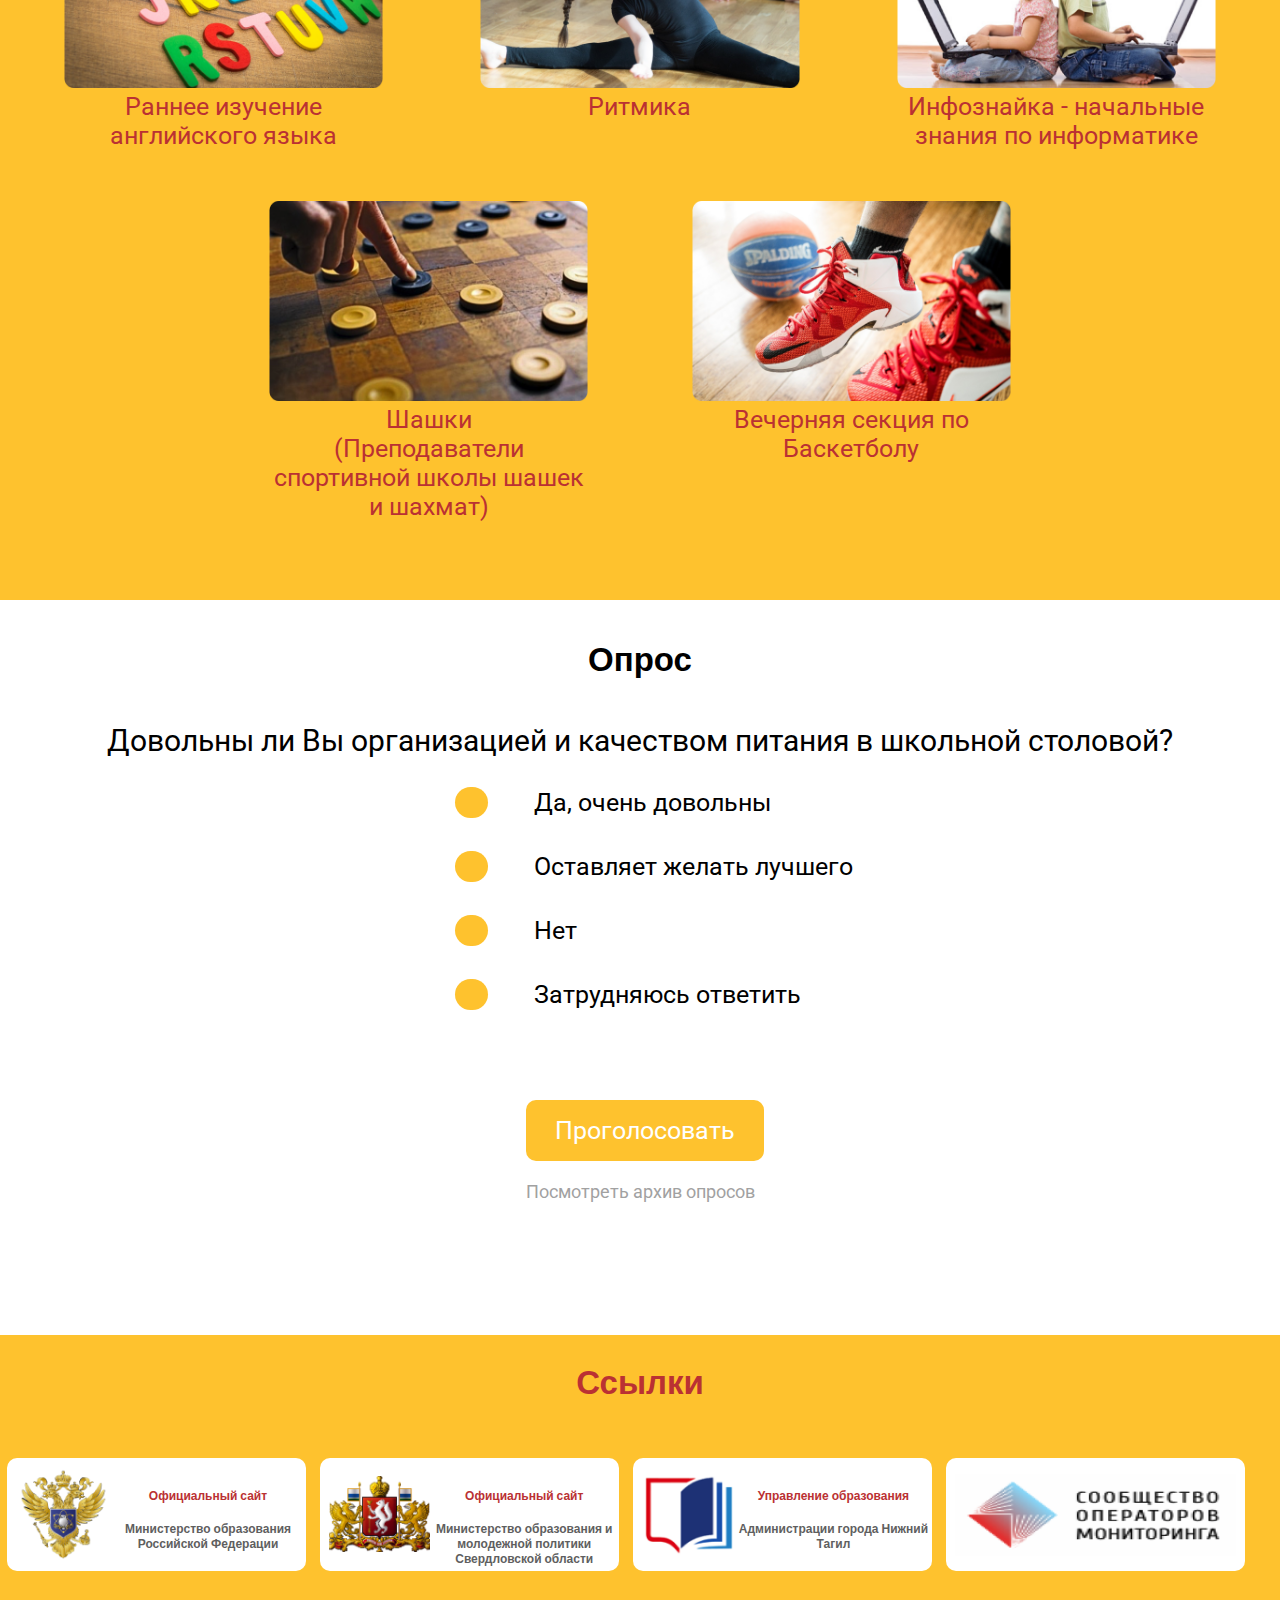
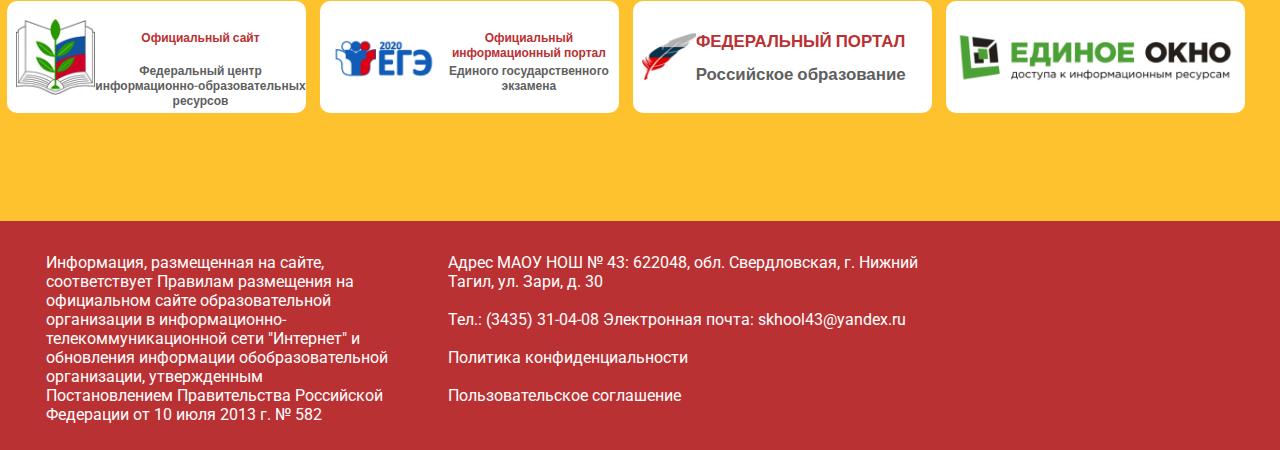
==== commit d4d34a8b: "+adaptiv for mobile" ====
--- a/Code_s/index.html
+++ b/Code_s/index.html
@@ -264,7 +264,7 @@
                         <br>Электронная почта: skhool43@yandex.ru
                     </p>
                     <fieldset>
-                        <label for="name" style="margin-bottom: 3vw;margin-top: 3.15vw;">Напишите нам:</label>
+                        <label for="name" style="margin-bottom: 3vw;margin-top: 3.15vw;font-size: 15px;">Напишите нам:</label>
                         <input type="text" name="" id="name" placeholder=" Ваше имя: " class="name name_1">
                         <input type="tel" placeholder=" Телефон: " class="name name_1">
                         <textarea cols="30" rows="10" placeholder=" Сообщение" class="name name_2"></textarea>
@@ -338,14 +338,14 @@
                 <h5>Ссылки</h5>
                 <div class="cards_page7">
                     <a href="https://www.minobrnauki.gov.ru/" class="card_page7">
-                        <img src="./logo/links__logo1.png" style="width: 7.321vw;height: 7.321vw;">
+                        <img class="page7-img-1" src="./logo/links__logo1.png">
                         <div class="text_card">
                             <p class="card_text1">Официальный сайт</p>
                             <p class="card_text2">Министерство образования Российской Федерации</p>
                         </div>
                     </a>
                     <a class="card_page7" href="https://minobraz.egov66.ru/">
-                        <img src="./logo/links__logo2.png" style="width: 7.833vw;height: 5.93vw;">
+                        <img class="page7-img-2" src="./logo/links__logo2.png">
                         <div class="text_card">
                             <p class="card_text1">Официальный сайт</p>
                             <p class="card_text2">Министерство образования и молодежной политики Свердловской
@@ -354,42 +354,42 @@
                         </div>
                     </a>
                     <a class="card_page7" href="https://ntagil.org/">
-                        <img src="./logo/links__logo3.png" style="width: 7.247vw;height: 6.442vw;">
+                        <img class="page7-img-3" src="./logo/links__logo3.png">
                         <div class="text_card">
                             <p class="card_text1">Управление образования</p>
                             <p class="card_text2">Администрации города Нижний Тагил</p>
                         </div>
                     </a>
                     <a class="card_page7" href="https://upro-ntagil.ru/">
-                        <img src="./logo/links__logo4.png" style="width: 21.962vw;height: 9.151vw;">
+                        <img class="page7-img-4" src="./logo/links__logo4.png">
                         <div class="text_card">
                             <p class="card_text1"></p>
                             <p class="card_text2"></p>
                         </div>
                     </a>
                     <a class="card_page7" href="http://fcior.edu.ru/">
-                        <img src="./logo/links__logo5.png" style="width: 6.149vw;height: 5.93vw;">
+                        <img class="page7-img-5" src="./logo/links__logo5.png">
                         <div class="text_card">
                             <p class="card_text1">Официальный сайт</p>
                             <p class="card_text2">Федеральный центр информационно-образовательных ресурсов</p>
                         </div>
                     </a>
                     <a class="card_page7" href="https://sgo.egov66.ru/">
-                        <img src="./logo/links__logo6.png" style="width: 8.565vw;height: 4.026vw;">
+                        <img class="page7-img-6" src="./logo/links__logo6.png">
                         <div class="text_card">
                             <p class="card_text1">Официальный информационный портал</p>
                             <p class="card_text2">Единого государственного экзамена</p>
                         </div>
                     </a>
                     <a class="card_page7" href="https://www.edu.ru/">
-                        <img src="./logo/links__logo7.png" style="width: 4.173vw;height: 3.66vw;">
+                        <img class="page7-img-7" src="./logo/links__logo7.png">
                         <div class="text_card">
                             <p class="card_text1 card_text_pag7">ФЕДЕРАЛЬНЫЙ ПОРТАЛ</p>
                             <p class="card_text2 card_text_pag7">Российское образование </p>
                         </div>
                     </a>
                     <a class="card_page7" href="http://window.edu.ru/">
-                        <img src="./logo/links__logo8.png" style="width: 21.962vw;height: 9.151vw;">
+                        <img class="page7-img-8" src="./logo/links__logo8.png">
                         <div class="text_card">
                             <p class="card_text1"></p>
                             <p class="card_text2"></p>
--- a/Code_s/style/style.css
+++ b/Code_s/style/style.css
@@ -118,7 +118,7 @@
     padding: 0;
 }
 
-  /* элементы меню */
+/* элементы меню */
 .menu__item {
     display: block;
     color: #000;
@@ -128,19 +128,22 @@
     font-size: 1.025vw;
     text-decoration: none;
     transition: background 0.3s;
-    height:auto;
-}
-.menu_item>h2{
     height: auto;
 }
-.search{
-    width: 2.416vw;    
-}
+
+.menu_item>h2 {
+    height: auto;
+}
+
+.search {
+    width: 2.416vw;
+}
+
 .menu__item:hover {
     background-color: #CFD8DC;
 }
-  
-#menu__toggle:checked ~ .menu-box {
+
+#menu__toggle:checked~.menu-box {
     visibility: visible;
     top: 6.589vw;
     opacity: 100%;
@@ -171,8 +174,8 @@
 }
 
 .text-header:hover .dropdown-menu {
-opacity: 1;
-visibility: visible;
+    opacity: 1;
+    visibility: visible;
 }
 
 .dropdown-menu {
@@ -354,6 +357,7 @@
 .news_imgs {
     height: 16.76vw;
 }
+
 .text_news {
     margin-top: 1.5vw;
     font-size: 0.833vw;
@@ -781,7 +785,30 @@
 .card_text_pag7 {
     font-size: 1.318vw;
 }
-
+.page7-img-1{
+    width: 7.321vw;height: 7.321vw;
+}
+.page7-img-2{
+    width: 7.833vw;height: 5.93vw;
+}
+.page7-img-3{
+    width: 7.247vw;height: 6.442vw;
+}
+.page7-img-4{
+    width: 21.962vw;height: 9.151vw;
+}
+.page7-img-5{
+    width: 6.149vw;height: 5.93vw;
+}
+.page7-img-6{
+    width: 8.565vw;height: 4.026vw;
+}
+.page7-img-7{
+    width: 4.173vw;height: 3.66vw;
+}
+.page7-img-8{
+    width: 21.962vw;height: 9.151vw;
+}
 /*footer*/
 footer {
     display: flex;
@@ -821,4 +848,210 @@
     display: flex;
     align-items: center;
     color: #ffffff;
+}
+
+@media screen and (max-width:475px) {
+    /*header*/
+    .wrapper{
+        justify-content: flex-start;
+    }
+    .main-menu-list {
+        display: none;
+    }
+    .search{
+        display: none;
+    }
+    .img{
+        display: none;
+    }
+    .menu__item{
+        font-size: 9px;
+        margin-bottom: 6px;
+    }
+    .menu-box{
+        height: 78.5vw;
+    }
+    .burger1>li>h2{
+        font-size: 10px;
+    }
+    /*page0*/
+    h2 {
+        font-size: 13px;
+        height: auto;
+        line-height: 3.292vw;
+        margin-bottom: 10px;
+    }
+    h3 {
+        line-height: 3.354vw;
+        height: auto;
+        font-size: 10px;
+    }
+
+    /*page1*/
+    .section_title{
+        font-size: 20px;
+    }
+    .news_card {
+        width: 200px;
+        height: 280px;
+
+    }
+
+    .news_imgs {
+        width: 200px;
+        height: 160px;
+    }
+    .text_news{
+        font-size: 15px;
+    }
+    .data_news{
+        height: auto;
+        font-size: 15px;
+    }
+    .text_page2{
+        font-size: 16px;
+        margin-bottom: 13px;
+    }
+    /*page2*/
+    .imgs_page3 {
+    margin: 0.7vw;
+    width: 300px;
+    height: 180px;
+}
+    /*page3*/
+    .section_page4 {
+        display: flex;
+        flex-direction: column;
+        margin: 4vw 8vw;
+        align-items: center;
+    }
+    .img_page4 {
+        width: 88vw;
+        height: 110vw;
+    } 
+    h4{
+        font-size: 20px;
+        padding-bottom: 3vw;
+        padding-top: 2vw;
+    }.text_page4{
+        align-items: center;
+    }
+    .text_page4_p{
+        font-size: 12px;
+        line-height: 17px!important;
+    }
+    /*page4*/
+    .submit {
+    width: 100px;
+    height: 30px;
+    font-size: 14px;
+}
+.name_1 {
+    height: 20px;
+    width: 90vw;
+}
+.name_2{
+    width: 90vw;
+    height: 50px;
+}
+    .text_page4>fieldset>input::placeholder{
+        font-size: 10px;
+    }
+    .text_page4>fieldset>textarea::placeholder{
+        font-size: 10px;
+    }
+    /*page5*/
+    .card_1_3{
+        display: flex;
+        flex-direction: column;
+    }
+    .card_3_5{
+        display: flex;
+        flex-direction: column;
+    }
+    .card_page5 {
+    display: flex;
+    flex-direction: column;
+    align-items: center;
+    margin-bottom: 30px;
+}
+    .card_page5>p{
+        width: 300px;
+        font-size: 18px;
+    }
+    .card_page5 img {
+    width: 300px;
+    height: 200px;
+}
+    /*page6*/
+    h6{
+        font-size: 25px;
+    }
+    .text_page6{
+        font-size: 17px;
+        height: auto;
+    }
+    .opross>.submit{
+        width: 21.59vw;
+        font-size: 12px!important;
+        margin-left: 38%;
+    }
+    .opros_text{
+        font-size: 15px;
+    }
+    .opross>p{
+        font-size: 11px;
+    }
+    input[type='checkbox']:checked::after {
+        width: 5px;
+        height: 5px;
+    }
+    /*page7*/
+    section>h5{
+        font-size: 20px;
+    }
+    .card_page7 {
+        width: 45vw;
+        height: 19vw;
+    }
+    .card_text1{
+        height: auto;
+        font-size: 11px;
+    }
+    .card_text2{
+        height: auto;
+        font-size: 11px;
+    }
+    .page7-img-1{
+        width: 32.321vw;height: 11.321vw;
+    }
+    .page7-img-2{
+        width: 14.833vw;height: 10.93vw;
+    }
+    .page7-img-3{
+        width: 15.247vw;height: 10.442vw;
+    }
+    .page7-img-4{
+        width: 42.962vw;height: 24.151vw;
+    }
+    .page7-img-5{
+        width: 19.149vw;height: 9.93vw;
+    }
+    .page7-img-6{
+        width: 13.565vw;height: 7.026vw;
+    }
+    .page7-img-7{
+        width: 10.173vw;height: 8.66vw;
+    }
+    .page7-img-8{
+        width: 40.962vw;height: 20.151vw
+    }
+    /*footer*/
+    .text_footer1 {
+        width: 45.16vw;
+        font-size: 11px;
+    }
+    .text_footer2{
+        font-size: 11px;
+    }
 }